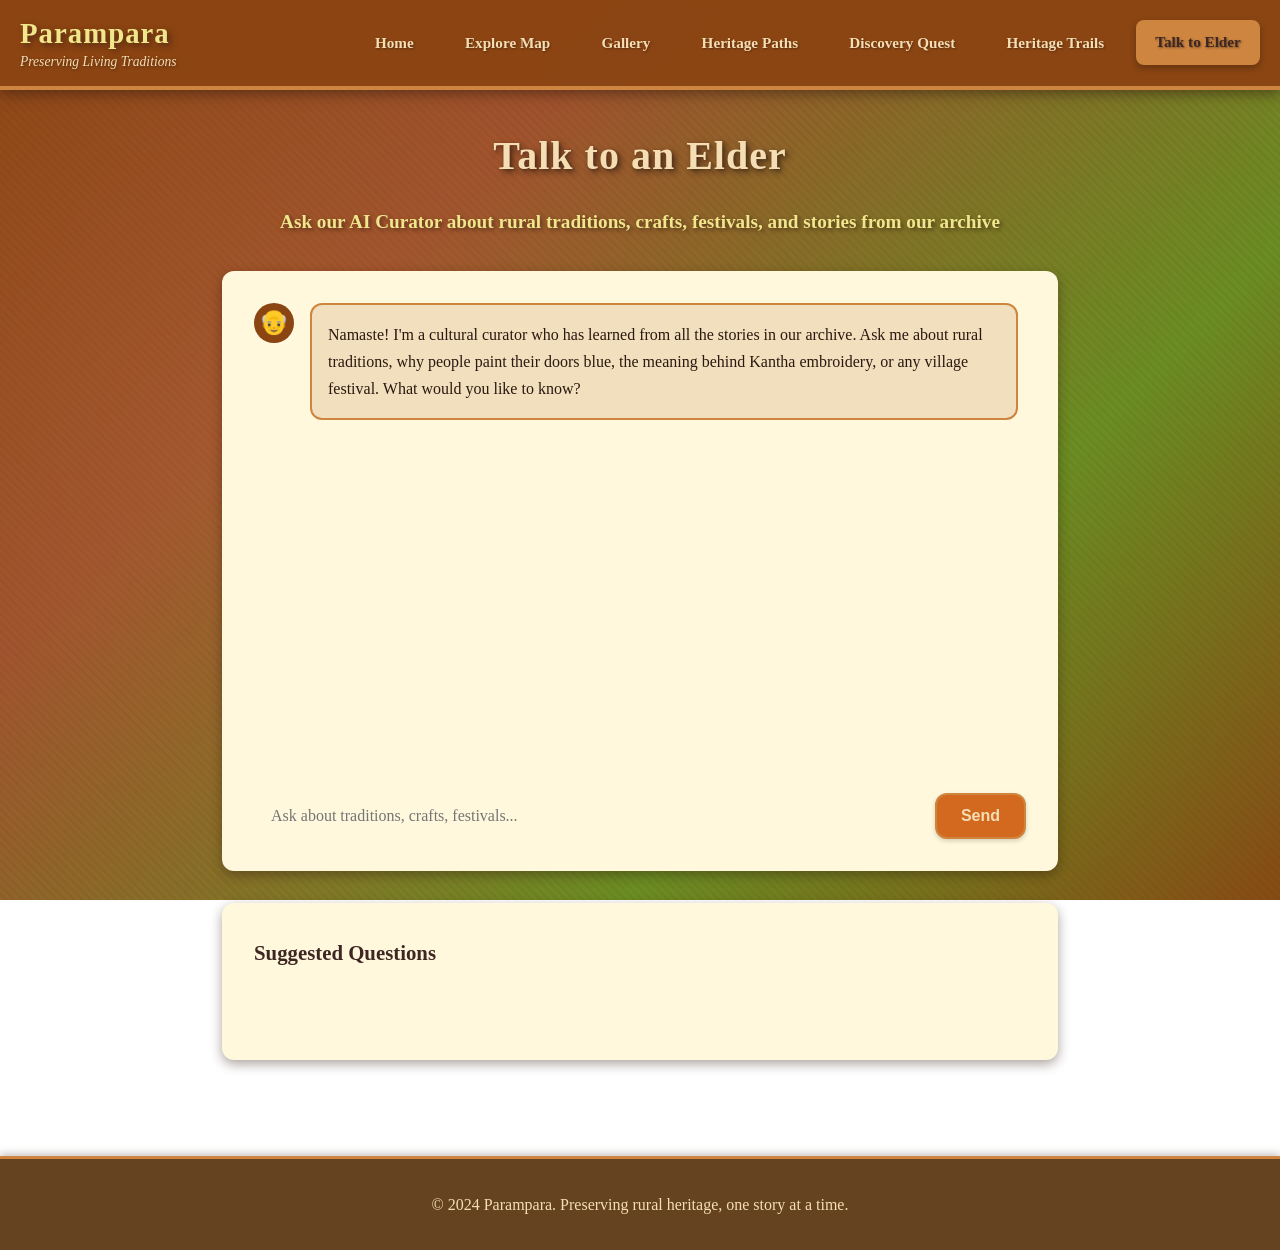
==== public/chat.html @ f3bef87f "Merge pull request #9 from jikrana1/feat/add-back-to-top-button feat: add responsive back-to-top but" ====
<!DOCTYPE html>
<html lang="en">
<head>
    <meta charset="UTF-8">
    <meta name="viewport" content="width=device-width, initial-scale=1.0">
    <title>Talk to an Elder - Parampara</title>
    <link rel="stylesheet" href="styles/main.css">
    <link rel="stylesheet" href="styles/chat.css">
</head>
<body>
    <nav class="navbar">
        <div class="nav-container">
            <div class="logo">
                <h1>Parampara</h1>
                <p class="tagline">Preserving Living Traditions</p>
            </div>
            <ul class="nav-menu">
                <li><a href="index.html">Home</a></li>
                <li><a href="map.html">Explore Map</a></li>
                <li><a href="gallery.html">Gallery</a></li>
                <li><a href="paths.html">Heritage Paths</a></li>
                <li><a href="quest.html">Discovery Quest</a></li>
                <li><a href="trails.html">Heritage Trails</a></li>
                <li><a href="chat.html" class="active">Talk to Elder</a></li>
            </ul>
        </div>
    </nav>

    <main class="chat-container">
        <div class="chat-header">
            <h2>Talk to an Elder</h2>
            <p>Ask our AI Curator about rural traditions, crafts, festivals, and stories from our archive</p>
        </div>

        <div class="chat-interface">
            <div id="chat-messages" class="chat-messages">
                <div class="message bot-message">
                    <div class="message-avatar">👴</div>
                    <div class="message-content">
                        <p>Namaste! I'm a cultural curator who has learned from all the stories in our archive. Ask me about rural traditions, why people paint their doors blue, the meaning behind Kantha embroidery, or any village festival. What would you like to know?</p>
                    </div>
                </div>
            </div>
            
            <div class="chat-input-container">
                <input type="text" id="chat-input" placeholder="Ask about traditions, crafts, festivals..." class="chat-input">
                <button id="send-btn" class="btn btn-primary">Send</button>
            </div>
        </div>

        <div class="suggested-questions">
            <h3>Suggested Questions</h3>
            <div class="question-chips">
                <button class="question-chip" data-question="Tell me a story about why people in villages paint their doors blue">Why are doors painted blue?</button>
                <button class="question-chip" data-question="What is Kantha embroidery?">What is Kantha?</button>
                <button class="question-chip" data-question="Tell me about rural festivals">Rural Festivals</button>
                <button class="question-chip" data-question="What are some traditional crafts?">Traditional Crafts</button>
            </div>
        </div>
    </main>

    <footer class="footer">
        <div class="container">
            <p>&copy; 2024 Parampara. Preserving rural heritage, one story at a time.</p>
        </div>
    </footer>
<!-- Back To Top Button -->
<button id="backToTopBtn" aria-label="Back to top">
    ↑
</button>
    <script src="scripts/chat.js"></script>
</body>
</html>
---- public/styles/main.css ----
/* Main Stylesheet for Parampara */

* {
    margin: 0;
    padding: 0;
    box-sizing: border-box;
}

:root {
    /* Rural Earth Tones - More Vibrant and Visible */
    --primary-color: #8B4513; /* Saddle Brown */
    --secondary-color: #A0522D; /* Sienna */
    --accent-color: #CD853F; /* Peru - warm golden brown */
    --earth-brown: #654321; /* Dark Brown */
    --warm-beige: #F5DEB3; /* Wheat - light cream */
    --terracotta: #D2691E; /* Chocolate - vibrant orange-brown */
    --field-green: #6B8E23; /* Olive Drab - earthy green */
    --wheat-yellow: #F0E68C; /* Khaki - soft yellow */
    --clay-orange: #CD853F; /* Peru */
    --rust-red: #B22222; /* Fire Brick */
    --mustard: #DAA520; /* Goldenrod */
    --dark-bg: #3E2723; /* Dark Brown */
    --card-bg: #FFF8DC; /* Cornsilk - very light cream */
    --card-bg-alt: #F5E6D3; /* Light beige */
    --text-dark: #2C1810; /* Very dark brown for high contrast */
    --text-light: #FFF8DC; /* Light cream */
    --text-muted: #5D4037; /* Medium brown */
    --text-strong: #3E2723; /* Strong dark brown */
    --success: #6B8E23; /* Olive green */
    --warning: #D2691E; /* Chocolate */
    --border-radius: 12px;
    --shadow: 0 4px 12px rgba(45, 24, 16, 0.4);
    --transition: all 0.3s ease;
}

body {
    font-family: 'Georgia', 'Times New Roman', serif;
    background: linear-gradient(135deg, #8B4513 0%, #A0522D 30%, #6B8E23 70%, #8B4513 100%);
    background-attachment: fixed;
    color: var(--text-dark);
    min-height: 100vh;
    line-height: 1.7;
    position: relative;
}

body::before {
    content: '';
    position: fixed;
    top: 0;
    left: 0;
    width: 100%;
    height: 100%;
    background-image: 
        radial-gradient(circle at 20% 50%, rgba(205, 133, 63, 0.15) 0%, transparent 50%),
        radial-gradient(circle at 80% 80%, rgba(107, 142, 35, 0.15) 0%, transparent 50%),
        repeating-linear-gradient(45deg, transparent, transparent 3px, rgba(45, 24, 16, 0.05) 3px, rgba(45, 24, 16, 0.05) 6px);
    pointer-events: none;
    z-index: 0;
}

body > * {
    position: relative;
    z-index: 1;
}

.container {
    max-width: 1200px;
    margin: 0 auto;
    padding: 0 20px;
}

/* Navigation */
.navbar {
    background: rgba(139, 69, 19, 0.98); /* Saddle Brown with high opacity */
    backdrop-filter: blur(10px);
    padding: 1rem 0;
    position: sticky;
    top: 0;
    z-index: 1000;
    box-shadow: 0 4px 12px rgba(45, 24, 16, 0.5);
    border-bottom: 4px solid var(--accent-color);
    width: 100%;
    overflow-x: auto;
    overflow-y: visible;
}

.navbar::-webkit-scrollbar {
    height: 4px;
}

.navbar::-webkit-scrollbar-track {
    background: rgba(139, 69, 19, 0.3);
}

.navbar::-webkit-scrollbar-thumb {
    background: var(--accent-color);
    border-radius: 2px;
}

.nav-container {
    max-width: 1400px;
    margin: 0 auto;
    padding: 0 20px;
    display: flex;
    justify-content: space-between;
    align-items: center;
    flex-wrap: nowrap;
    gap: 2rem;
}

.logo {
    display: flex;
    flex-direction: column;
    flex-shrink: 0;
    min-width: 200px;
    max-width: 250px;
}

.logo > * {
    margin: 0;
    padding: 0;
}

.logo h1 {
    font-size: 1.8rem;
    color: var(--wheat-yellow);
    margin-bottom: 0.2rem;
    text-shadow: 3px 3px 6px rgba(45, 24, 16, 0.6);
    font-weight: bold;
    letter-spacing: 1px;
    line-height: 1.2;
}

.tagline {
    font-size: 0.85rem;
    color: var(--warm-beige);
    font-style: italic;
    text-shadow: 1px 1px 3px rgba(45, 24, 16, 0.5);
    font-weight: 500;
    line-height: 1.2;
    margin: 0;
}

.nav-menu {
    display: flex;
    list-style: none;
    gap: 0.8rem;
    flex-wrap: nowrap;
    align-items: center;
    margin: 0;
    padding: 0;
    flex: 1;
    justify-content: flex-end;
}

.nav-menu li {
    margin: 0;
    padding: 0;
}

.nav-menu a {
    color: var(--warm-beige);
    text-decoration: none;
    padding: 0.6rem 1.2rem;
    border-radius: 8px;
    transition: var(--transition);
    font-weight: 600;
    text-shadow: 1px 1px 2px rgba(45, 24, 16, 0.5);
    font-size: 0.95rem;
    white-space: nowrap;
    display: block;
}

.nav-menu a:hover,
.nav-menu a.active {
    background: var(--accent-color);
    color: var(--text-strong);
    box-shadow: 0 3px 6px rgba(45, 24, 16, 0.4);
    font-weight: 700;
    transform: translateY(-1px);
}

/* Buttons */
.btn {
    padding: 0.75rem 1.5rem;
    border: none;
    border-radius: var(--border-radius);
    font-size: 1rem;
    cursor: pointer;
    transition: var(--transition);
    text-decoration: none;
    display: inline-block;
    font-weight: 600;
    box-shadow: 0 2px 4px rgba(61, 47, 31, 0.2);
}

.btn-primary {
    background: var(--terracotta);
    color: var(--warm-beige);
    border: 2px solid var(--clay-orange);
}

.btn-primary:hover {
    background: var(--clay-orange);
    transform: translateY(-2px);
    box-shadow: 0 4px 8px rgba(201, 125, 96, 0.4);
}

.btn-secondary {
    background: var(--field-green);
    color: var(--warm-beige);
    border: 2px solid var(--success);
}

.btn-secondary:hover {
    background: var(--success);
    transform: translateY(-2px);
    box-shadow: 0 4px 8px rgba(122, 139, 94, 0.4);
}

/* Hero Section */
.hero {
    padding: 4rem 2rem;
    max-width: 1200px;
    margin: 0 auto;
    display: grid;
    grid-template-columns: 1fr 1fr;
    gap: 3rem;
    align-items: center;
    min-height: 60vh;
}

.hero-content {
    animation: fadeInUp 0.8s ease;
}

.hero-title {
    font-size: 3rem;
    margin-bottom: 1rem;
    color: var(--warm-beige);
    text-shadow: 4px 4px 8px rgba(45, 24, 16, 0.7), 2px 2px 4px rgba(0, 0, 0, 0.3);
    font-weight: bold;
    letter-spacing: 1px;
}

.hero-subtitle {
    font-size: 1.3rem;
    color: var(--wheat-yellow);
    margin-bottom: 2rem;
    line-height: 1.8;
    text-shadow: 2px 2px 4px rgba(45, 24, 16, 0.6);
    font-weight: 500;
}

.hero-buttons {
    display: flex;
    gap: 1rem;
    flex-wrap: wrap;
}

.hero-image {
    display: flex;
    justify-content: center;
    align-items: center;
}

.floating-card {
    background: var(--card-bg);
    padding: 2rem;
    border-radius: var(--border-radius);
    box-shadow: var(--shadow);
    text-align: center;
    animation: float 3s ease-in-out infinite;
    border: 3px solid var(--accent-color);
    position: relative;
    overflow: hidden;
}

.floating-card::before {
    content: '';
    position: absolute;
    top: -50%;
    left: -50%;
    width: 200%;
    height: 200%;
    background: repeating-linear-gradient(
        45deg,
        transparent,
        transparent 10px,
        rgba(212, 165, 116, 0.1) 10px,
        rgba(212, 165, 116, 0.1) 20px
    );
    animation: slide 20s linear infinite;
    pointer-events: none;
}

@keyframes slide {
    0% { transform: translate(0, 0); }
    100% { transform: translate(20px, 20px); }
}

.card-icon {
    font-size: 4rem;
    margin-bottom: 1rem;
    filter: drop-shadow(2px 2px 4px rgba(61, 47, 31, 0.3));
}

.floating-card h3 {
    color: var(--earth-brown);
    margin-bottom: 0.5rem;
    font-weight: bold;
}

/* Features Section */
.features {
    padding: 4rem 2rem;
    background: rgba(245, 230, 211, 0.3);
    backdrop-filter: blur(5px);
}

.section-title {
    text-align: center;
    font-size: 2.5rem;
    margin-bottom: 3rem;
    color: var(--warm-beige);
    text-shadow: 3px 3px 6px rgba(45, 24, 16, 0.7), 1px 1px 3px rgba(0, 0, 0, 0.3);
    font-weight: bold;
    letter-spacing: 1px;
}

.features-grid {
    display: grid;
    grid-template-columns: repeat(auto-fit, minmax(300px, 1fr));
    gap: 2rem;
    max-width: 1200px;
    margin: 0 auto;
}

.feature-card {
    background: var(--card-bg);
    padding: 2rem;
    border-radius: var(--border-radius);
    box-shadow: var(--shadow);
    transition: var(--transition);
    text-align: center;
    border: 3px solid var(--accent-color);
    position: relative;
    overflow: hidden;
}

.feature-card::after {
    content: '';
    position: absolute;
    top: 0;
    left: -100%;
    width: 100%;
    height: 100%;
    background: linear-gradient(90deg, transparent, rgba(212, 165, 116, 0.2), transparent);
    transition: left 0.5s;
}

.feature-card:hover::after {
    left: 100%;
}

.feature-card:hover {
    transform: translateY(-5px);
    box-shadow: 0 8px 16px rgba(61, 47, 31, 0.4);
    border-color: var(--terracotta);
}

.feature-icon {
    font-size: 3rem;
    margin-bottom: 1rem;
    filter: drop-shadow(2px 2px 4px rgba(61, 47, 31, 0.2));
}

.feature-card h3 {
    color: var(--text-strong);
    margin-bottom: 1rem;
    font-weight: bold;
    font-size: 1.3rem;
}

.feature-card p {
    color: var(--text-dark);
    line-height: 1.7;
    font-size: 1rem;
    font-weight: 500;
}

/* Live Updates */
.live-updates {
    padding: 4rem 2rem;
}

.posts-grid {
    display: grid;
    grid-template-columns: repeat(auto-fit, minmax(300px, 1fr));
    gap: 2rem;
    max-width: 1200px;
    margin: 0 auto;
}

.post-card {
    background: var(--card-bg);
    padding: 1.5rem;
    border-radius: var(--border-radius);
    box-shadow: var(--shadow);
    border: 3px solid var(--accent-color);
    transition: var(--transition);
}

.post-card:hover {
    transform: translateY(-3px);
    box-shadow: 0 6px 12px rgba(45, 24, 16, 0.4);
    border-color: var(--terracotta);
}

.post-card h4 {
    color: var(--text-strong);
    margin-bottom: 0.5rem;
    font-weight: bold;
    font-size: 1.2rem;
}

.post-card .post-meta {
    color: var(--text-muted);
    font-size: 0.95rem;
    margin-bottom: 1rem;
    font-style: italic;
    font-weight: 500;
}

.post-card p {
    color: var(--text-dark);
    font-weight: 500;
    line-height: 1.7;
}

/* Footer */
.footer {
    background: var(--earth-brown);
    padding: 2rem;
    text-align: center;
    color: var(--warm-beige);
    margin-top: 4rem;
    border-top: 3px solid var(--accent-color);
    box-shadow: 0 -2px 8px rgba(61, 47, 31, 0.3);
}

/* Modal */
.modal {
    display: none;
    position: fixed;
    z-index: 2000;
    left: 0;
    top: 0;
    width: 100%;
    height: 100%;
    background: rgba(0, 0, 0, 0.8);
    backdrop-filter: blur(5px);
}

.modal.active {
    display: flex;
    justify-content: center;
    align-items: center;
}

.modal-content {
    background: var(--card-bg);
    padding: 2rem;
    border-radius: var(--border-radius);
    max-width: 600px;
    width: 90%;
    max-height: 90vh;
    overflow-y: auto;
    box-shadow: 0 10px 30px rgba(61, 47, 31, 0.5);
    border: 3px solid var(--accent-color);
}

.modal-header {
    display: flex;
    justify-content: space-between;
    align-items: center;
    margin-bottom: 1.5rem;
    padding-bottom: 1rem;
    border-bottom: 2px solid var(--accent-color);
}

.modal-header h3 {
    color: var(--text-strong);
    font-weight: bold;
    font-size: 1.5rem;
}

.close-btn {
    background: none;
    border: none;
    color: var(--earth-brown);
    font-size: 2rem;
    cursor: pointer;
    padding: 0;
    width: 30px;
    height: 30px;
    display: flex;
    align-items: center;
    justify-content: center;
    border-radius: 50%;
    transition: var(--transition);
    font-weight: bold;
}

.close-btn:hover {
    background: var(--terracotta);
    color: var(--warm-beige);
    transform: rotate(90deg);
}

/* Forms */
.modal-form {
    display: flex;
    flex-direction: column;
    gap: 1.5rem;
}

.form-group {
    display: flex;
    flex-direction: column;
    gap: 0.5rem;
}

.form-group label {
    color: var(--text-strong);
    font-weight: 700;
    font-size: 1rem;
    margin-bottom: 0.5rem;
}

.form-group input,
.form-group select,
.form-group textarea {
    padding: 0.75rem;
    border: 3px solid var(--accent-color);
    border-radius: 8px;
    background: var(--card-bg);
    color: var(--text-dark);
    font-family: inherit;
    font-size: 1rem;
    transition: var(--transition);
    font-weight: 500;
}

.form-group input:focus,
.form-group select:focus,
.form-group textarea:focus {
    outline: none;
    border-color: var(--terracotta);
    background: #fff;
    box-shadow: 0 0 0 4px rgba(210, 105, 30, 0.3);
}

/* Animations */
@keyframes fadeInUp {
    from {
        opacity: 0;
        transform: translateY(30px);
    }
    to {
        opacity: 1;
        transform: translateY(0);
    }
}

@keyframes float {
    0%, 100% {
        transform: translateY(0);
    }
    50% {
        transform: translateY(-20px);
    }
}

/* Responsive */
@media (max-width: 1024px) {
    .nav-container {
        flex-wrap: wrap;
    }
    
    .nav-menu {
        width: 100%;
        justify-content: center;
        margin-top: 1rem;
        flex-wrap: wrap;
    }
    
    .nav-menu a {
        font-size: 0.9rem;
        padding: 0.5rem 1rem;
    }
}

@media (max-width: 768px) {
    .hero {
        grid-template-columns: 1fr;
        text-align: center;
    }
    
    .hero-title {
        font-size: 2rem;
    }
    
    .nav-container {
        flex-direction: column;
        align-items: flex-start;
    }
    
    .logo {
        width: 100%;
        margin-bottom: 1rem;
    }
    
    .nav-menu {
        width: 100%;
        flex-direction: row;
        flex-wrap: wrap;
        gap: 0.5rem;
        justify-content: flex-start;
        margin-top: 0;
    }
    
    .nav-menu a {
        font-size: 0.85rem;
        padding: 0.5rem 0.8rem;
    }
    
    .features-grid {
        grid-template-columns: 1fr;
    }
}


/* Back To Top Button */
#backToTopBtn {
    position: fixed;
    bottom: 30px;
    right: 30px;
    width: 45px;
    height: 45px;

    border: none;
    border-radius: 10px;

    background: linear-gradient(135deg,
            var(--terracotta),
            var(--accent-color));

    color: var(--warm-beige);
    font-size: 1.5rem;
    font-weight: bold;

    cursor: pointer;

    display: flex;
    justify-content: center;
    align-items: center;

    box-shadow:
        0 6px 18px rgba(0, 0, 0, 0.25),
        0 0 12px rgba(205, 133, 63, 0.4);

    /* opacity: 0; */
    visibility: hidden;

    transform: translateY(20px);

    transition:
        opacity 0.3s ease,
        transform 0.3s ease,
        visibility 0.3s ease;

    z-index: 9999;
    background-color: black !important;
}

/* Show Button */
#backToTopBtn.show {
    opacity: 1;
    visibility: visible;
    transform: translateY(0);
}

/* Hover Effect */
#backToTopBtn:hover {
    transform: translateY(-5px) scale(1.08);

    box-shadow:
        0 10px 25px rgba(0, 0, 0, 0.35),
        0 0 18px rgba(205, 133, 63, 0.6);
}

/* Click Effect */
#backToTopBtn:active {
    transform: scale(0.95);
}

/* Mobile Responsive */
@media (max-width: 768px) {
    #backToTopBtn {
        width: 48px;
        height: 48px;

        bottom: 20px;
        right: 20px;

        font-size: 1.2rem;
    }
}

#backToTopBtn1 {
    background-color: #2C1810;
    position: fixed;
    bottom: 30px;
    right: 30px;
    width: 55px;
    height: 55px;
    border: none;
    color: #8B4513;
    cursor: pointer;

    display: flex;
    justify-content: center;
    align-items: center;

    box-shadow:
        0 6px 18px rgba(0, 0, 0, 0.25),
        0 0 12px rgba(205, 133, 63, 0.4);
}
---- public/styles/chat.css ----
/* Chat Page Styles */

.chat-container {
    padding: 2rem;
    max-width: 900px;
    margin: 0 auto;
    min-height: calc(100vh - 200px);
}

.chat-header {
    text-align: center;
    margin-bottom: 2rem;
}

.chat-header h2 {
    color: var(--warm-beige);
    font-size: 2.5rem;
    margin-bottom: 1rem;
    text-shadow: 3px 3px 6px rgba(45, 24, 16, 0.7), 1px 1px 3px rgba(0, 0, 0, 0.3);
    font-weight: bold;
    letter-spacing: 1px;
}

.chat-header p {
    color: var(--wheat-yellow);
    font-size: 1.2rem;
    text-shadow: 2px 2px 4px rgba(45, 24, 16, 0.6);
    font-weight: 600;
}

.chat-interface {
    background: var(--card-bg);
    border-radius: var(--border-radius);
    box-shadow: var(--shadow);
    padding: 2rem;
    margin-bottom: 2rem;
    display: flex;
    flex-direction: column;
    height: 600px;
}

.chat-messages {
    flex: 1;
    overflow-y: auto;
    margin-bottom: 1.5rem;
    padding-right: 0.5rem;
}

.chat-messages::-webkit-scrollbar {
    width: 6px;
}

.chat-messages::-webkit-scrollbar-track {
    background: rgba(255, 255, 255, 0.05);
    border-radius: 3px;
}

.chat-messages::-webkit-scrollbar-thumb {
    background: var(--accent-color);
    border-radius: 3px;
}

.message {
    display: flex;
    gap: 1rem;
    margin-bottom: 1.5rem;
    animation: fadeInUp 0.3s ease;
}

.message-avatar {
    width: 40px;
    height: 40px;
    border-radius: 50%;
    display: flex;
    align-items: center;
    justify-content: center;
    font-size: 1.5rem;
    flex-shrink: 0;
}

.bot-message .message-avatar {
    background: var(--primary-color);
}

.user-message .message-avatar {
    background: var(--accent-color);
}

.message-content {
    flex: 1;
    background: rgba(212, 165, 116, 0.3);
    padding: 1rem;
    border-radius: var(--border-radius);
    line-height: 1.7;
    color: var(--text-dark);
    font-weight: 500;
    border: 2px solid var(--accent-color);
}

.user-message {
    flex-direction: row-reverse;
}

.user-message .message-content {
    background: rgba(210, 105, 30, 0.3);
    border-color: var(--terracotta);
    color: var(--text-strong);
    font-weight: 600;
}

.chat-input-container {
    display: flex;
    gap: 1rem;
}

.chat-input {
    flex: 1;
    padding: 0.75rem 1rem;
    border: 1px solid rgba(255, 255, 255, 0.1);
    border-radius: var(--border-radius);
    background: rgba(255, 255, 255, 0.05);
    color: var(--text-light);
    font-size: 1rem;
    font-family: inherit;
}

.chat-input:focus {
    outline: none;
    border-color: var(--accent-color);
    background: rgba(255, 255, 255, 0.08);
}

.suggested-questions {
    background: var(--card-bg);
    padding: 2rem;
    border-radius: var(--border-radius);
    box-shadow: var(--shadow);
}

.suggested-questions h3 {
    color: var(--text-strong);
    margin-bottom: 1rem;
    font-weight: bold;
    font-size: 1.3rem;
}

.question-chips {
    display: flex;
    flex-wrap: wrap;
    gap: 1rem;
}

.question-chip {
    padding: 0.75rem 1.5rem;
    background: rgba(255, 255, 255, 0.05);
    border: 1px solid rgba(255, 255, 255, 0.1);
    border-radius: 25px;
    color: var(--text-light);
    cursor: pointer;
    transition: var(--transition);
    font-size: 0.9rem;
}

.question-chip:hover {
    background: rgba(244, 162, 97, 0.2);
    border-color: var(--accent-color);
    transform: translateY(-2px);
}

/* Back To Top Button */
#backToTopBtn {
    position: fixed;
    bottom: 30px;
    right: 30px;
    width: 45px;
    height: 45px;

    border: none;
    border-radius: 10px;

    background: linear-gradient(135deg,
            var(--terracotta),
            var(--accent-color));

    color: var(--warm-beige);
    font-size: 1.5rem;
    font-weight: bold;

    cursor: pointer;

    display: flex;
    justify-content: center;
    align-items: center;

    box-shadow:
        0 6px 18px rgba(0, 0, 0, 0.25),
        0 0 12px rgba(205, 133, 63, 0.4);

    /* opacity: 0; */
    visibility: hidden;

    transform: translateY(20px);

    transition:
        opacity 0.3s ease,
        transform 0.3s ease,
        visibility 0.3s ease;

    z-index: 9999;
    background-color: black !important;
}

/* Show Button */
#backToTopBtn.show {
    opacity: 1;
    visibility: visible;
    transform: translateY(0);
}

/* Hover Effect */
#backToTopBtn:hover {
    transform: translateY(-5px) scale(1.08);

    box-shadow:
        0 10px 25px rgba(0, 0, 0, 0.35),
        0 0 18px rgba(205, 133, 63, 0.6);
}

/* Click Effect */
#backToTopBtn:active {
    transform: scale(0.95);
}

/* Mobile Responsive */
@media (max-width: 768px) {
    #backToTopBtn {
        width: 48px;
        height: 48px;

        bottom: 20px;
        right: 20px;

        font-size: 1.2rem;
    }
}

#backToTopBtn1 {
    background-color: #2C1810;
    position: fixed;
    bottom: 30px;
    right: 30px;
    width: 55px;
    height: 55px;
    border: none;
    color: #8B4513;
    cursor: pointer;

    display: flex;
    justify-content: center;
    align-items: center;

    box-shadow:
        0 6px 18px rgba(0, 0, 0, 0.25),
        0 0 12px rgba(205, 133, 63, 0.4);
}
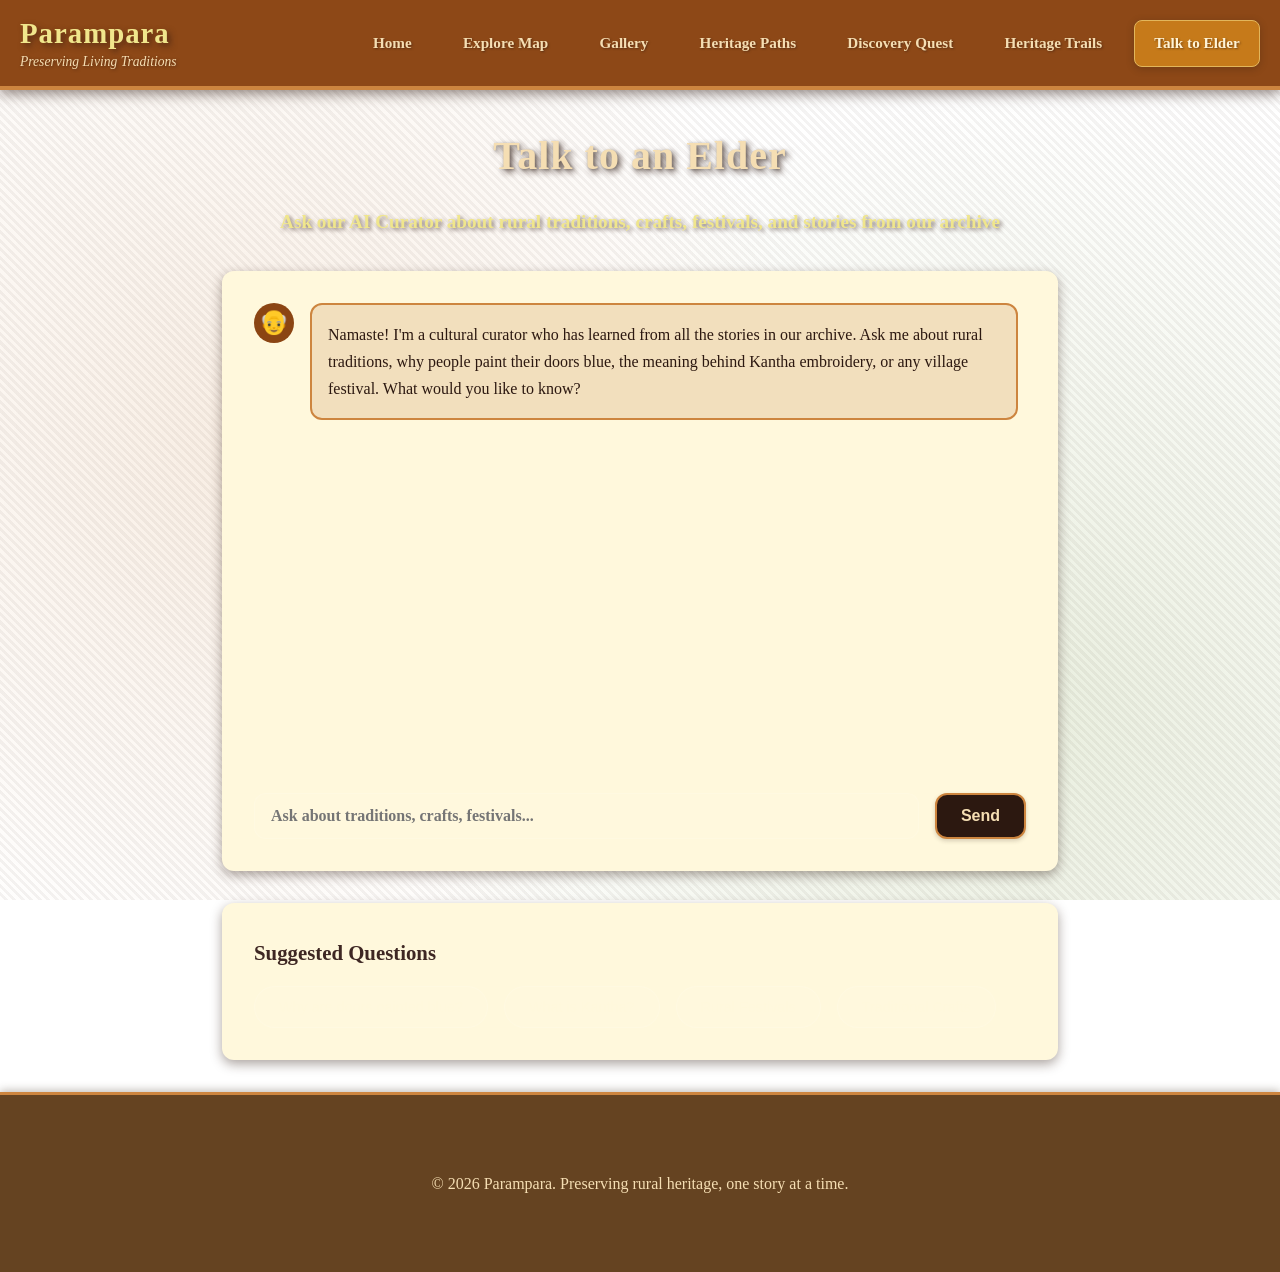
==== commit 516059ff: "fix : added navbar active state for better ux" ====
--- a/public/chat.html
+++ b/public/chat.html
@@ -9,21 +9,53 @@
 </head>
 <body>
     <nav class="navbar">
-        <div class="nav-container">
-            <div class="logo">
-                <h1>Parampara</h1>
-                <p class="tagline">Preserving Living Traditions</p>
-            </div>
-            <ul class="nav-menu">
-                <li><a href="index.html">Home</a></li>
-                <li><a href="map.html">Explore Map</a></li>
-                <li><a href="gallery.html">Gallery</a></li>
-                <li><a href="paths.html">Heritage Paths</a></li>
-                <li><a href="quest.html">Discovery Quest</a></li>
-                <li><a href="trails.html">Heritage Trails</a></li>
-                <li><a href="chat.html" class="active">Talk to Elder</a></li>
-            </ul>
+         <div class="nav-container">
+        <div class="logo">
+          <h1>Parampara</h1>
+          <p class="tagline">Preserving Living Traditions</p>
         </div>
+        <button
+          class="hamburger"
+          id="hamburgerBtn"
+          aria-label="Toggle navigation"
+        >
+          <span class="bar"></span>
+          <span class="bar"></span>
+          <span class="bar"></span>
+        </button>
+        <ul class="nav-menu" id="navMenu">
+          <li>
+            <a href="index.html" 
+              ><i class="ti ti-home"></i> Home</a
+            >
+          </li>
+          <li>
+            <a href="map.html"><i class="ti ti-map-2"></i> Explore Map</a>
+          </li>
+          <li>
+            <a href="gallery.html"><i class="ti ti-photo"></i> Gallery</a>
+          </li>
+          <li>
+            <a href="paths.html"><i class="ti ti-route"></i> Heritage Paths</a>
+          </li>
+          <li>
+            <a href="quest.html"
+              ><i class="ti ti-compass"></i> Discovery Quest</a
+            >
+          </li>
+          <li>
+            <a href="trails.html"
+              ><i class="ti ti-trail-sign"></i> Heritage Trails</a
+            >
+          </li>
+          <li>
+            <a href="chat.html" class="active"
+              ><i class="ti ti-message-circle" ></i> Talk to Elder</a
+            >
+          </li>
+        </ul>
+      </div>
+   
     </nav>
 
     <main class="chat-container">
@@ -43,7 +75,7 @@
             </div>
             
             <div class="chat-input-container">
-                <input type="text" id="chat-input" placeholder="Ask about traditions, crafts, festivals..." class="chat-input">
+                <input type="text" id="chat-input" style="font-weight: 900;color: rgb(51, 34, 3);" placeholder="Ask about traditions, crafts, festivals..." class="chat-input">
                 <button id="send-btn" class="btn btn-primary">Send</button>
             </div>
         </div>
@@ -60,15 +92,21 @@
     </main>
 
     <footer class="footer">
-        <div class="container">
-            <p>&copy; 2024 Parampara. Preserving rural heritage, one story at a time.</p>
-        </div>
-    </footer>
+    <div class="container">
+        <p id="copyright"></p>
+    </div>
+</footer>
+
+<script>
+document.getElementById("copyright").innerHTML =
+    `© ${new Date().getFullYear()} Parampara. Preserving rural heritage, one story at a time.`;
+</script>
 <!-- Back To Top Button -->
 <button id="backToTopBtn" aria-label="Back to top">
     ↑
 </button>
     <script src="scripts/chat.js"></script>
+    <script src="scripts/main.js" ></script>
 </body>
 </html>
 
--- a/public/styles/main.css
+++ b/public/styles/main.css
@@ -1,72 +1,93 @@
 /* Main Stylesheet for Parampara */
 
 * {
-    margin: 0;
-    padding: 0;
-    box-sizing: border-box;
+  margin: 0;
+  padding: 0;
+  box-sizing: border-box;
 }
 
 :root {
-    /* Rural Earth Tones - More Vibrant and Visible */
-    --primary-color: #8B4513; /* Saddle Brown */
-    --secondary-color: #A0522D; /* Sienna */
-    --accent-color: #CD853F; /* Peru - warm golden brown */
-    --earth-brown: #654321; /* Dark Brown */
-    --warm-beige: #F5DEB3; /* Wheat - light cream */
-    --terracotta: #D2691E; /* Chocolate - vibrant orange-brown */
-    --field-green: #6B8E23; /* Olive Drab - earthy green */
-    --wheat-yellow: #F0E68C; /* Khaki - soft yellow */
-    --clay-orange: #CD853F; /* Peru */
-    --rust-red: #B22222; /* Fire Brick */
-    --mustard: #DAA520; /* Goldenrod */
-    --dark-bg: #3E2723; /* Dark Brown */
-    --card-bg: #FFF8DC; /* Cornsilk - very light cream */
-    --card-bg-alt: #F5E6D3; /* Light beige */
-    --text-dark: #2C1810; /* Very dark brown for high contrast */
-    --text-light: #FFF8DC; /* Light cream */
-    --text-muted: #5D4037; /* Medium brown */
-    --text-strong: #3E2723; /* Strong dark brown */
-    --success: #6B8E23; /* Olive green */
-    --warning: #D2691E; /* Chocolate */
-    --border-radius: 12px;
-    --shadow: 0 4px 12px rgba(45, 24, 16, 0.4);
-    --transition: all 0.3s ease;
+  /* Rural Earth Tones - More Vibrant and Visible */
+  --primary-color: #8b4513; /* Saddle Brown */
+  --secondary-color: #a0522d; /* Sienna */
+  --accent-color: #cd853f; /* Peru - warm golden brown */
+  --earth-brown: #654321; /* Dark Brown */
+  --warm-beige: #f5deb3; /* Wheat - light cream */
+  --terracotta: #d2691e; /* Chocolate - vibrant orange-brown */
+  --field-green: #6b8e23; /* Olive Drab - earthy green */
+  --wheat-yellow: #f0e68c; /* Khaki - soft yellow */
+  --clay-orange: #cd853f; /* Peru */
+  --rust-red: #b22222; /* Fire Brick */
+  --mustard: #daa520; /* Goldenrod */
+  --dark-bg: #3e2723; /* Dark Brown */
+  --card-bg: #fff8dc; /* Cornsilk - very light cream */
+  --card-bg-alt: #f5e6d3; /* Light beige */
+  --text-dark: #2c1810; /* Very dark brown for high contrast */
+  --text-light: #fff8dc; /* Light cream */
+  --text-muted: #5d4037; /* Medium brown */
+  --text-strong: #3e2723; /* Strong dark brown */
+  --success: #6b8e23; /* Olive green */
+  --warning: #d2691e; /* Chocolate */
+  --border-radius: 12px;
+  --shadow: 0 4px 12px rgba(45, 24, 16, 0.4);
+  --transition: all 0.3s ease;
 }
 
 body {
-    font-family: 'Georgia', 'Times New Roman', serif;
-    background: linear-gradient(135deg, #8B4513 0%, #A0522D 30%, #6B8E23 70%, #8B4513 100%);
-    background-attachment: fixed;
-    color: var(--text-dark);
-    min-height: 100vh;
-    line-height: 1.7;
-    position: relative;
+  font-family: "Georgia", "Times New Roman", serif;
+  background: linear-gradient(
+    135deg,
+    #8b4513 0%,
+    #a0522d 30%,
+    #6b8e23 70%,
+    #8b4513 100%
+  );
+  background-image: url("../images/lotus.jpg");
+  background-attachment: fixed;
+  color: var(--text-dark);
+  min-height: 100vh;
+  line-height: 1.7;
+  position: relative;
 }
 
 body::before {
-    content: '';
-    position: fixed;
-    top: 0;
-    left: 0;
-    width: 100%;
-    height: 100%;
-    background-image: 
-        radial-gradient(circle at 20% 50%, rgba(205, 133, 63, 0.15) 0%, transparent 50%),
-        radial-gradient(circle at 80% 80%, rgba(107, 142, 35, 0.15) 0%, transparent 50%),
-        repeating-linear-gradient(45deg, transparent, transparent 3px, rgba(45, 24, 16, 0.05) 3px, rgba(45, 24, 16, 0.05) 6px);
-    pointer-events: none;
-    z-index: 0;
+  content: "";
+  position: fixed;
+  top: 0;
+  left: 0;
+  width: 100%;
+  height: 100%;
+  background-image:
+    radial-gradient(
+      circle at 20% 50%,
+      rgba(205, 133, 63, 0.15) 0%,
+      transparent 50%
+    ),
+    radial-gradient(
+      circle at 80% 80%,
+      rgba(107, 142, 35, 0.15) 0%,
+      transparent 50%
+    ),
+    repeating-linear-gradient(
+      45deg,
+      transparent,
+      transparent 3px,
+      rgba(45, 24, 16, 0.05) 3px,
+      rgba(45, 24, 16, 0.05) 6px
+    );
+  pointer-events: none;
+  z-index: 0;
 }
 
 body > * {
-    position: relative;
-    z-index: 1;
+  position: relative;
+  z-index: 1;
 }
 
 .container {
-    max-width: 1200px;
-    margin: 0 auto;
-    padding: 0 20px;
+  max-width: 1200px;
+  margin: 0 auto;
+  padding: 0 20px;
 }
 
 /* Navigation */
@@ -80,660 +101,692 @@
     box-shadow: 0 4px 12px rgba(45, 24, 16, 0.5);
     border-bottom: 4px solid var(--accent-color);
     width: 100%;
-    overflow-x: auto;
+    /* overflow-x: auto; */
     overflow-y: visible;
 }
 
 .navbar::-webkit-scrollbar {
-    height: 4px;
+  height: 4px;
 }
 
 .navbar::-webkit-scrollbar-track {
-    background: rgba(139, 69, 19, 0.3);
+  background: rgba(139, 69, 19, 0.3);
 }
 
 .navbar::-webkit-scrollbar-thumb {
-    background: var(--accent-color);
-    border-radius: 2px;
+  background: var(--accent-color);
+  border-radius: 2px;
 }
 
 .nav-container {
-    max-width: 1400px;
-    margin: 0 auto;
-    padding: 0 20px;
-    display: flex;
-    justify-content: space-between;
-    align-items: center;
-    flex-wrap: nowrap;
-    gap: 2rem;
+  max-width: 1400px;
+  margin: 0 auto;
+  padding: 0 20px;
+  display: flex;
+  justify-content: space-between;
+  align-items: center;
+  align-content: center;
+  flex-wrap: nowrap;
 }
 
 .logo {
-    display: flex;
-    flex-direction: column;
-    flex-shrink: 0;
-    min-width: 200px;
-    max-width: 250px;
+  display: flex;
+  flex-direction: column;
+  flex-shrink: 0;
+  min-width: 200px;
+  max-width: 250px;
 }
 
 .logo > * {
-    margin: 0;
-    padding: 0;
+  margin: 0;
+  padding: 0;
 }
 
 .logo h1 {
-    font-size: 1.8rem;
-    color: var(--wheat-yellow);
-    margin-bottom: 0.2rem;
-    text-shadow: 3px 3px 6px rgba(45, 24, 16, 0.6);
-    font-weight: bold;
-    letter-spacing: 1px;
-    line-height: 1.2;
+  font-size: 1.8rem;
+  color: var(--wheat-yellow);
+  margin-bottom: 0.2rem;
+  text-shadow: 3px 3px 6px rgba(45, 24, 16, 0.6);
+  font-weight: bold;
+  letter-spacing: 1px;
+  line-height: 1.2;
 }
 
 .tagline {
-    font-size: 0.85rem;
-    color: var(--warm-beige);
-    font-style: italic;
-    text-shadow: 1px 1px 3px rgba(45, 24, 16, 0.5);
-    font-weight: 500;
-    line-height: 1.2;
-    margin: 0;
+  font-size: 0.85rem;
+  color: var(--warm-beige);
+  font-style: italic;
+  text-shadow: 1px 1px 3px rgba(45, 24, 16, 0.5);
+  font-weight: 500;
+  line-height: 1.2;
+  margin: 0;
 }
 
 .nav-menu {
-    display: flex;
-    list-style: none;
-    gap: 0.8rem;
-    flex-wrap: nowrap;
-    align-items: center;
-    margin: 0;
-    padding: 0;
-    flex: 1;
-    justify-content: flex-end;
+  display: flex;
+  list-style: none;
+  gap: 0.8rem;
+  flex-wrap: nowrap;
+  align-items: center;
+  margin: 0;
+  padding: 0;
+  flex: 1;
+  justify-content: flex-end;
 }
 
 .nav-menu li {
-    margin: 0;
-    padding: 0;
+  margin: 0;
+  padding: 0;
 }
 
 .nav-menu a {
-    color: var(--warm-beige);
-    text-decoration: none;
-    padding: 0.6rem 1.2rem;
-    border-radius: 8px;
-    transition: var(--transition);
-    font-weight: 600;
-    text-shadow: 1px 1px 2px rgba(45, 24, 16, 0.5);
-    font-size: 0.95rem;
-    white-space: nowrap;
-    display: block;
-}
-
-.nav-menu a:hover,
-.nav-menu a.active {
-    background: var(--accent-color);
-    color: var(--text-strong);
-    box-shadow: 0 3px 6px rgba(45, 24, 16, 0.4);
-    font-weight: 700;
-    transform: translateY(-1px);
+  color: var(--warm-beige);
+  text-decoration: none;
+  padding: 0.6rem 1.2rem;
+  border-radius: 8px;
+  transition: var(--transition);
+  font-weight: 600;
+  text-shadow: 1px 1px 2px rgba(45, 24, 16, 0.5);
+  font-size: 0.95rem;
+  white-space: nowrap;
+  display: block;
+}
+
+.nav-menu a:hover {
+  background: var(--accent-color);
+  color: var(--text-strong);
+  box-shadow: 0 3px 6px rgba(45, 24, 16, 0.4);
+  font-weight: 700;
+  transform: translateY(-1px);
+}
+
+.nav-menu a.active{
+background: #C67A1A;
+    color: #FFF4D6;
+    border: 1px solid #E2B65B;
+    box-shadow: 0 2px 8px rgba(0,0,0,0.2);
 }
 
 /* Buttons */
 .btn {
-    padding: 0.75rem 1.5rem;
-    border: none;
-    border-radius: var(--border-radius);
-    font-size: 1rem;
-    cursor: pointer;
-    transition: var(--transition);
-    text-decoration: none;
-    display: inline-block;
-    font-weight: 600;
-    box-shadow: 0 2px 4px rgba(61, 47, 31, 0.2);
+  padding: 0.75rem 1.5rem;
+  border: none;
+  border-radius: var(--border-radius);
+  font-size: 1rem;
+  cursor: pointer;
+  transition: var(--transition);
+  text-decoration: none;
+  display: inline-block;
+  font-weight: 600;
+  box-shadow: 0 2px 4px rgba(61, 47, 31, 0.2);
 }
 
 .btn-primary {
-    background: var(--terracotta);
-    color: var(--warm-beige);
-    border: 2px solid var(--clay-orange);
+  background: #2c1810;
+  color: var(--warm-beige);
+  border: 2px solid var(--clay-orange);
 }
 
 .btn-primary:hover {
-    background: var(--clay-orange);
-    transform: translateY(-2px);
-    box-shadow: 0 4px 8px rgba(201, 125, 96, 0.4);
+  background: var(--clay-orange);
+  transform: translateY(-2px);
+  box-shadow: 0 4px 8px rgba(201, 125, 96, 0.4);
 }
 
 .btn-secondary {
-    background: var(--field-green);
-    color: var(--warm-beige);
-    border: 2px solid var(--success);
+  background: #344b06;
+  color: var(--warm-beige);
+  border: 2px solid var(--success);
 }
 
 .btn-secondary:hover {
-    background: var(--success);
-    transform: translateY(-2px);
-    box-shadow: 0 4px 8px rgba(122, 139, 94, 0.4);
+  background: var(--success);
+  transform: translateY(-2px);
+  box-shadow: 0 4px 8px rgba(122, 139, 94, 0.4);
 }
 
 /* Hero Section */
-.hero {
-    padding: 4rem 2rem;
-    max-width: 1200px;
-    margin: 0 auto;
-    display: grid;
-    grid-template-columns: 1fr 1fr;
-    gap: 3rem;
-    align-items: center;
-    min-height: 60vh;
-}
-
 .hero-content {
-    animation: fadeInUp 0.8s ease;
-}
-
+  display: flex;
+  min-height: 80vh;
+  flex-direction: row;
+  flex-wrap: wrap;
+  justify-content: space-between;
+  animation: fadeInUp 0.8s ease;
+  gap: 0;
+}
+.hero-texts {
+  min-height: 80vh;
+  width: 50%;
+  display: flex;
+  flex-direction: column;
+  align-content: center;
+  align-items: center;
+  justify-content: center;
+  padding: 2rem 2rem 2rem 3rem;
+  background-image: url("../images/hero-text-image.png");
+  background-position: center;
+  background-size: cover;
+}
+.hero-img {
+  min-height: 80vh;
+  width: 50%;
+  background-image: url("../images/heroimg.png");
+  background-position: center;
+  background-size: cover;
+}
 .hero-title {
-    font-size: 3rem;
-    margin-bottom: 1rem;
-    color: var(--warm-beige);
-    text-shadow: 4px 4px 8px rgba(45, 24, 16, 0.7), 2px 2px 4px rgba(0, 0, 0, 0.3);
-    font-weight: bold;
-    letter-spacing: 1px;
+  font-size: 3rem;
+  margin-bottom: 1rem;
+  color: var(--warm-beige);
+  text-shadow:
+    4px 4px 8px rgba(45, 24, 16, 0.7),
+    2px 2px 4px rgba(0, 0, 0, 0.3);
+  font-weight: bold;
+  letter-spacing: 1px;
 }
 
 .hero-subtitle {
-    font-size: 1.3rem;
-    color: var(--wheat-yellow);
-    margin-bottom: 2rem;
-    line-height: 1.8;
-    text-shadow: 2px 2px 4px rgba(45, 24, 16, 0.6);
-    font-weight: 500;
+  font-size: 1.3rem;
+  color: var(--wheat-yellow);
+  margin-bottom: 2rem;
+  line-height: 1.8;
+  text-shadow: 2px 2px 4px rgba(45, 24, 16, 0.6);
+  font-weight: 500;
 }
 
 .hero-buttons {
-    display: flex;
-    gap: 1rem;
-    flex-wrap: wrap;
-}
-
-.hero-image {
-    display: flex;
-    justify-content: center;
-    align-items: center;
+  display: flex;
+  gap: 1rem;
+  flex-wrap: wrap;
 }
 
 .floating-card {
-    background: var(--card-bg);
-    padding: 2rem;
-    border-radius: var(--border-radius);
-    box-shadow: var(--shadow);
-    text-align: center;
-    animation: float 3s ease-in-out infinite;
-    border: 3px solid var(--accent-color);
-    position: relative;
-    overflow: hidden;
+  background: var(--card-bg);
+  padding: 2rem;
+  border-radius: var(--border-radius);
+  box-shadow: var(--shadow);
+  text-align: center;
+  animation: float 3s ease-in-out infinite;
+  border: 3px solid var(--accent-color);
+  position: relative;
+  overflow: hidden;
 }
 
 .floating-card::before {
-    content: '';
-    position: absolute;
-    top: -50%;
-    left: -50%;
-    width: 200%;
-    height: 200%;
-    background: repeating-linear-gradient(
-        45deg,
-        transparent,
-        transparent 10px,
-        rgba(212, 165, 116, 0.1) 10px,
-        rgba(212, 165, 116, 0.1) 20px
-    );
-    animation: slide 20s linear infinite;
-    pointer-events: none;
+  content: "";
+  position: absolute;
+  top: -50%;
+  left: -50%;
+  width: 200%;
+  height: 200%;
+  background: repeating-linear-gradient(
+    45deg,
+    transparent,
+    transparent 10px,
+    rgba(212, 165, 116, 0.1) 10px,
+    rgba(212, 165, 116, 0.1) 20px
+  );
+  animation: slide 20s linear infinite;
+  pointer-events: none;
 }
 
 @keyframes slide {
-    0% { transform: translate(0, 0); }
-    100% { transform: translate(20px, 20px); }
+  0% {
+    transform: translate(0, 0);
+  }
+  100% {
+    transform: translate(20px, 20px);
+  }
 }
 
 .card-icon {
-    font-size: 4rem;
-    margin-bottom: 1rem;
-    filter: drop-shadow(2px 2px 4px rgba(61, 47, 31, 0.3));
+  font-size: 4rem;
+  margin-bottom: 1rem;
+  filter: drop-shadow(2px 2px 4px rgba(61, 47, 31, 0.3));
 }
 
 .floating-card h3 {
-    color: var(--earth-brown);
-    margin-bottom: 0.5rem;
-    font-weight: bold;
+  color: var(--earth-brown);
+  margin-bottom: 0.5rem;
+  font-weight: bold;
 }
 
 /* Features Section */
 .features {
-    padding: 4rem 2rem;
-    background: rgba(245, 230, 211, 0.3);
-    backdrop-filter: blur(5px);
+  padding: 4rem 2rem;
+  background-image: url("../images/image.png");
+  backdrop-filter: blur(5px);
 }
 
 .section-title {
-    text-align: center;
-    font-size: 2.5rem;
-    margin-bottom: 3rem;
-    color: var(--warm-beige);
-    text-shadow: 3px 3px 6px rgba(45, 24, 16, 0.7), 1px 1px 3px rgba(0, 0, 0, 0.3);
-    font-weight: bold;
-    letter-spacing: 1px;
+  text-align: center;
+  font-size: 2.5rem;
+  margin-bottom: 3rem;
+  color: var(--warm-beige);
+  text-shadow:
+    3px 3px 6px rgba(45, 24, 16, 0.7),
+    1px 1px 3px rgba(0, 0, 0, 0.3);
+  font-weight: bold;
+  letter-spacing: 1px;
 }
 
 .features-grid {
-    display: grid;
-    grid-template-columns: repeat(auto-fit, minmax(300px, 1fr));
-    gap: 2rem;
-    max-width: 1200px;
-    margin: 0 auto;
+  display: grid;
+  grid-template-columns: repeat(auto-fit, minmax(300px, 1fr));
+  gap: 2rem;
+  max-width: 1200px;
+  margin: 0 auto;
 }
 
 .feature-card {
-    background: var(--card-bg);
-    padding: 2rem;
-    border-radius: var(--border-radius);
-    box-shadow: var(--shadow);
-    transition: var(--transition);
-    text-align: center;
-    border: 3px solid var(--accent-color);
-    position: relative;
-    overflow: hidden;
+  background: var(--card-bg);
+  padding: 2rem;
+  border-radius: var(--border-radius);
+  box-shadow: var(--shadow);
+  transition: var(--transition);
+  text-align: center;
+  border: 3px solid var(--accent-color);
+  position: relative;
+  overflow: hidden;
 }
 
 .feature-card::after {
-    content: '';
-    position: absolute;
-    top: 0;
-    left: -100%;
-    width: 100%;
-    height: 100%;
-    background: linear-gradient(90deg, transparent, rgba(212, 165, 116, 0.2), transparent);
-    transition: left 0.5s;
+  content: "";
+  position: absolute;
+  top: 0;
+  left: -100%;
+  width: 100%;
+  height: 100%;
+  background: linear-gradient(
+    90deg,
+    transparent,
+    rgba(212, 165, 116, 0.2),
+    transparent
+  );
+  transition: left 0.5s;
 }
 
 .feature-card:hover::after {
-    left: 100%;
+  left: 100%;
 }
 
 .feature-card:hover {
-    transform: translateY(-5px);
-    box-shadow: 0 8px 16px rgba(61, 47, 31, 0.4);
-    border-color: var(--terracotta);
+  transform: translateY(-5px);
+  box-shadow: 0 8px 16px rgba(61, 47, 31, 0.4);
+  border-color: var(--terracotta);
 }
 
 .feature-icon {
-    font-size: 3rem;
-    margin-bottom: 1rem;
-    filter: drop-shadow(2px 2px 4px rgba(61, 47, 31, 0.2));
+  font-size: 3rem;
+  margin-bottom: 1rem;
+  filter: drop-shadow(2px 2px 4px rgba(61, 47, 31, 0.2));
 }
 
 .feature-card h3 {
-    color: var(--text-strong);
-    margin-bottom: 1rem;
-    font-weight: bold;
-    font-size: 1.3rem;
+  color: var(--text-strong);
+  margin-bottom: 1rem;
+  font-weight: bold;
+  font-size: 1.3rem;
 }
 
 .feature-card p {
-    color: var(--text-dark);
-    line-height: 1.7;
-    font-size: 1rem;
-    font-weight: 500;
+  color: var(--text-dark);
+  line-height: 1.7;
+  font-size: 1rem;
+  font-weight: 500;
 }
 
 /* Live Updates */
 .live-updates {
-    padding: 4rem 2rem;
-}
-
+  display: flex;
+  justify-content: center;
+  height: 40vh;
+  background-image: url("../images/Untitled\ design.png");
+  background-size: cover;
+  background-position: center;
+}
+.section-title {
+  background-color: #733827;
+}
 .posts-grid {
-    display: grid;
-    grid-template-columns: repeat(auto-fit, minmax(300px, 1fr));
-    gap: 2rem;
-    max-width: 1200px;
-    margin: 0 auto;
+  display: grid;
+  grid-template-columns: repeat(auto-fit, minmax(300px, 1fr));
+  gap: 2rem;
+  max-width: 1200px;
+  margin: 0 auto;
 }
 
 .post-card {
-    background: var(--card-bg);
-    padding: 1.5rem;
-    border-radius: var(--border-radius);
-    box-shadow: var(--shadow);
-    border: 3px solid var(--accent-color);
-    transition: var(--transition);
+  background: var(--card-bg);
+  padding: 1.5rem;
+  border-radius: var(--border-radius);
+  box-shadow: var(--shadow);
+  border: 3px solid var(--accent-color);
+  transition: var(--transition);
 }
 
 .post-card:hover {
-    transform: translateY(-3px);
-    box-shadow: 0 6px 12px rgba(45, 24, 16, 0.4);
-    border-color: var(--terracotta);
+  transform: translateY(-3px);
+  box-shadow: 0 6px 12px rgba(45, 24, 16, 0.4);
+  border-color: var(--terracotta);
 }
 
 .post-card h4 {
-    color: var(--text-strong);
-    margin-bottom: 0.5rem;
-    font-weight: bold;
-    font-size: 1.2rem;
+  color: var(--text-strong);
+  margin-bottom: 0.5rem;
+  font-weight: bold;
+  font-size: 1.2rem;
 }
 
 .post-card .post-meta {
-    color: var(--text-muted);
-    font-size: 0.95rem;
-    margin-bottom: 1rem;
-    font-style: italic;
-    font-weight: 500;
+  color: var(--text-muted);
+  font-size: 0.95rem;
+  margin-bottom: 1rem;
+  font-style: italic;
+  font-weight: 500;
 }
 
 .post-card p {
-    color: var(--text-dark);
-    font-weight: 500;
-    line-height: 1.7;
+  color: var(--text-dark);
+  font-weight: 500;
+  line-height: 1.7;
 }
 
 /* Footer */
 .footer {
-    background: var(--earth-brown);
-    padding: 2rem;
-    text-align: center;
-    color: var(--warm-beige);
-    margin-top: 4rem;
-    border-top: 3px solid var(--accent-color);
-    box-shadow: 0 -2px 8px rgba(61, 47, 31, 0.3);
+  display: flex;
+  height: 20vh;
+  justify-content: center;
+  align-items: center;
+  align-content: center;
+  background: var(--earth-brown);
+  text-align: center;
+  color: var(--warm-beige);
+  border-top: 3px solid var(--accent-color);
+  box-shadow: 0 -2px 8px rgba(61, 47, 31, 0.3);
 }
 
 /* Modal */
 .modal {
-    display: none;
-    position: fixed;
-    z-index: 2000;
-    left: 0;
-    top: 0;
-    width: 100%;
-    height: 100%;
-    background: rgba(0, 0, 0, 0.8);
-    backdrop-filter: blur(5px);
+  display: none;
+  position: fixed;
+  z-index: 2000;
+  left: 0;
+  top: 0;
+  width: 100%;
+  height: 100%;
+  background: rgba(0, 0, 0, 0.8);
+  backdrop-filter: blur(5px);
 }
 
 .modal.active {
-    display: flex;
-    justify-content: center;
-    align-items: center;
+  display: flex;
+  justify-content: center;
+  align-items: center;
 }
 
 .modal-content {
-    background: var(--card-bg);
-    padding: 2rem;
-    border-radius: var(--border-radius);
-    max-width: 600px;
-    width: 90%;
-    max-height: 90vh;
-    overflow-y: auto;
-    box-shadow: 0 10px 30px rgba(61, 47, 31, 0.5);
-    border: 3px solid var(--accent-color);
+  background: var(--card-bg);
+  padding: 2rem;
+  border-radius: var(--border-radius);
+  max-width: 600px;
+  width: 90%;
+  max-height: 90vh;
+  overflow-y: auto;
+  box-shadow: 0 10px 30px rgba(61, 47, 31, 0.5);
+  border: 3px solid var(--accent-color);
 }
 
 .modal-header {
-    display: flex;
-    justify-content: space-between;
-    align-items: center;
-    margin-bottom: 1.5rem;
-    padding-bottom: 1rem;
-    border-bottom: 2px solid var(--accent-color);
+  display: flex;
+  justify-content: space-between;
+  align-items: center;
+  margin-bottom: 1.5rem;
+  padding-bottom: 1rem;
+  border-bottom: 2px solid var(--accent-color);
 }
 
 .modal-header h3 {
-    color: var(--text-strong);
-    font-weight: bold;
-    font-size: 1.5rem;
+  color: var(--text-strong);
+  font-weight: bold;
+  font-size: 1.5rem;
 }
 
 .close-btn {
-    background: none;
-    border: none;
-    color: var(--earth-brown);
-    font-size: 2rem;
-    cursor: pointer;
-    padding: 0;
-    width: 30px;
-    height: 30px;
-    display: flex;
-    align-items: center;
-    justify-content: center;
-    border-radius: 50%;
-    transition: var(--transition);
-    font-weight: bold;
+  background: none;
+  border: none;
+  color: var(--earth-brown);
+  font-size: 2rem;
+  cursor: pointer;
+  padding: 0;
+  width: 30px;
+  height: 30px;
+  display: flex;
+  align-items: center;
+  justify-content: center;
+  border-radius: 50%;
+  transition: var(--transition);
+  font-weight: bold;
 }
 
 .close-btn:hover {
-    background: var(--terracotta);
-    color: var(--warm-beige);
-    transform: rotate(90deg);
+  background: var(--terracotta);
+  color: var(--warm-beige);
+  transform: rotate(90deg);
 }
 
 /* Forms */
 .modal-form {
-    display: flex;
-    flex-direction: column;
-    gap: 1.5rem;
+  display: flex;
+  flex-direction: column;
+  gap: 1.5rem;
 }
 
 .form-group {
-    display: flex;
-    flex-direction: column;
-    gap: 0.5rem;
+  display: flex;
+  flex-direction: column;
+  gap: 0.5rem;
 }
 
 .form-group label {
-    color: var(--text-strong);
-    font-weight: 700;
-    font-size: 1rem;
-    margin-bottom: 0.5rem;
+  color: var(--text-strong);
+  font-weight: 700;
+  font-size: 1rem;
+  margin-bottom: 0.5rem;
 }
 
 .form-group input,
 .form-group select,
 .form-group textarea {
-    padding: 0.75rem;
-    border: 3px solid var(--accent-color);
-    border-radius: 8px;
-    background: var(--card-bg);
-    color: var(--text-dark);
-    font-family: inherit;
-    font-size: 1rem;
-    transition: var(--transition);
-    font-weight: 500;
+  padding: 0.75rem;
+  border: 3px solid var(--accent-color);
+  border-radius: 8px;
+  background: var(--card-bg);
+  color: var(--text-dark);
+  font-family: inherit;
+  font-size: 1rem;
+  transition: var(--transition);
+  font-weight: 500;
 }
 
 .form-group input:focus,
 .form-group select:focus,
 .form-group textarea:focus {
-    outline: none;
-    border-color: var(--terracotta);
-    background: #fff;
-    box-shadow: 0 0 0 4px rgba(210, 105, 30, 0.3);
+  outline: none;
+  border-color: var(--terracotta);
+  background: #fff;
+  box-shadow: 0 0 0 4px rgba(210, 105, 30, 0.3);
 }
 
 /* Animations */
 @keyframes fadeInUp {
-    from {
-        opacity: 0;
-        transform: translateY(30px);
-    }
-    to {
-        opacity: 1;
-        transform: translateY(0);
-    }
+  from {
+    opacity: 0;
+    transform: translateY(30px);
+  }
+  to {
+    opacity: 1;
+    transform: translateY(0);
+  }
 }
 
 @keyframes float {
-    0%, 100% {
-        transform: translateY(0);
-    }
-    50% {
-        transform: translateY(-20px);
-    }
+  0%,
+  100% {
+    transform: translateY(0);
+  }
+  50% {
+    transform: translateY(-20px);
+  }
 }
 
 /* Responsive */
 @media (max-width: 1024px) {
+         .nav-container {
+             flex-wrap: nowrap;
+         }
+    
+         .nav-menu {
+             gap: 0.5rem;
+         }
+    
+         .nav-menu a {
+             font-size: 0.9rem;
+             padding: 0.5rem 1rem;
+         }
+}
+
+/* Hamburger button */
+.hamburger {
+    display: none;
+    flex-direction: column;
+    align-items: center;
+    justify-content: center;
+    gap: 5px;
+    background: none;
+    border: none;
+    cursor: pointer;
+    padding: 0.4rem;
+    border-radius: 8px;
+    transition: background 0.2s ease;
+}
+
+.hamburger:hover {
+    background: rgba(205, 133, 63, 0.25);
+}
+
+.hamburger .bar {
+    display: block;
+    width: 22px;
+    height: 2.5px;
+    background: var(--warm-beige);
+    border-radius: 3px;
+    transition: transform 0.3s ease, opacity 0.3s ease;
+    transform-origin: center;
+}
+
+.hamburger.open .bar:nth-child(1) {
+    transform: translateY(7.5px) rotate(45deg);
+}
+
+.hamburger.open .bar:nth-child(2) {
+    opacity: 0;
+    transform: scaleX(0);
+}
+
+.hamburger.open .bar:nth-child(3) {
+    transform: translateY(-7.5px) rotate(-45deg);
+}
+
+@media (max-width: 768px) {
+    .hamburger {
+        display: flex;
+    }
+
     .nav-container {
-        flex-wrap: wrap;
-    }
-    
+        flex-direction: row;
+        align-items: center;
+        justify-content: space-between;
+        flex-wrap: nowrap;
+        position: relative;
+    }
+
+    .logo {
+        width: auto;
+        min-width: unset;
+        margin-bottom: 0;
+    }
+
     .nav-menu {
+        display: block;
+        list-style: none;
+        max-height: 0;
+        overflow: hidden;
+        opacity: 0;
+        position: fixed;
+        top: 0;
+        left: 0;
         width: 100%;
-        justify-content: center;
-        margin-top: 1rem;
-        flex-wrap: wrap;
-    }
-    
+        background: #4A2510;
+        padding: 0 0.75rem;
+        border-bottom: 3px solid #CD853F;
+        box-shadow: 0 8px 24px rgba(45, 24, 16, 0.6);
+        z-index: 999;
+        transition: max-height 0.4s cubic-bezier(0.4, 0, 0.2, 1), opacity 0.3s ease, padding 0.3s ease;
+    }
+
+    .nav-menu.open {
+        max-height: 600px;
+        opacity: 1;
+        padding: 70px 0.75rem 1rem;
+    }
+
+    .nav-menu li {
+        border-bottom: 1px solid rgba(205, 133, 63, 0.15);
+    }
+
+    .nav-menu li:last-child {
+        border-bottom: none;
+    }
+
     .nav-menu a {
-        font-size: 0.9rem;
-        padding: 0.5rem 1rem;
-    }
-}
-
-@media (max-width: 768px) {
+        display: flex;
+        align-items: center;
+        gap: 12px;
+        font-size: 1rem;
+        padding: 0.75rem 1rem;
+        width: 100%;
+        border-radius: 8px;
+        white-space: nowrap;
+        color: #F5DEB3;
+        font-weight: 500;
+    }
+
+    .nav-menu a:hover,
+    .nav-menu a.active {
+        background: rgba(205, 133, 63, 0.25);
+        color: #F0E68C;
+        transform: none;
+    }
+
+    .nav-menu a i {
+        font-size: 18px;
+        width: 20px;
+        text-align: center;
+        opacity: 0.85;
+    }
+
     .hero {
         grid-template-columns: 1fr;
         text-align: center;
     }
-    
+
     .hero-title {
         font-size: 2rem;
     }
-    
-    .nav-container {
-        flex-direction: column;
-        align-items: flex-start;
-    }
-    
-    .logo {
-        width: 100%;
-        margin-bottom: 1rem;
-    }
-    
-    .nav-menu {
-        width: 100%;
-        flex-direction: row;
-        flex-wrap: wrap;
-        gap: 0.5rem;
-        justify-content: flex-start;
-        margin-top: 0;
-    }
-    
-    .nav-menu a {
-        font-size: 0.85rem;
-        padding: 0.5rem 0.8rem;
-    }
-    
+
     .features-grid {
         grid-template-columns: 1fr;
     }
 }
-
-
-/* Back To Top Button */
-#backToTopBtn {
-    position: fixed;
-    bottom: 30px;
-    right: 30px;
-    width: 45px;
-    height: 45px;
-
-    border: none;
-    border-radius: 10px;
-
-    background: linear-gradient(135deg,
-            var(--terracotta),
-            var(--accent-color));
-
-    color: var(--warm-beige);
-    font-size: 1.5rem;
-    font-weight: bold;
-
-    cursor: pointer;
-
-    display: flex;
-    justify-content: center;
-    align-items: center;
-
-    box-shadow:
-        0 6px 18px rgba(0, 0, 0, 0.25),
-        0 0 12px rgba(205, 133, 63, 0.4);
-
-    /* opacity: 0; */
-    visibility: hidden;
-
-    transform: translateY(20px);
-
-    transition:
-        opacity 0.3s ease,
-        transform 0.3s ease,
-        visibility 0.3s ease;
-
-    z-index: 9999;
-    background-color: black !important;
-}
-
-/* Show Button */
-#backToTopBtn.show {
-    opacity: 1;
-    visibility: visible;
-    transform: translateY(0);
-}
-
-/* Hover Effect */
-#backToTopBtn:hover {
-    transform: translateY(-5px) scale(1.08);
-
-    box-shadow:
-        0 10px 25px rgba(0, 0, 0, 0.35),
-        0 0 18px rgba(205, 133, 63, 0.6);
-}
-
-/* Click Effect */
-#backToTopBtn:active {
-    transform: scale(0.95);
-}
-
-/* Mobile Responsive */
-@media (max-width: 768px) {
-    #backToTopBtn {
-        width: 48px;
-        height: 48px;
-
-        bottom: 20px;
-        right: 20px;
-
-        font-size: 1.2rem;
-    }
-}
-
-#backToTopBtn1 {
-    background-color: #2C1810;
-    position: fixed;
-    bottom: 30px;
-    right: 30px;
-    width: 55px;
-    height: 55px;
-    border: none;
-    color: #8B4513;
-    cursor: pointer;
-
-    display: flex;
-    justify-content: center;
-    align-items: center;
-
-    box-shadow:
-        0 6px 18px rgba(0, 0, 0, 0.25),
-        0 0 12px rgba(205, 133, 63, 0.4);
-}
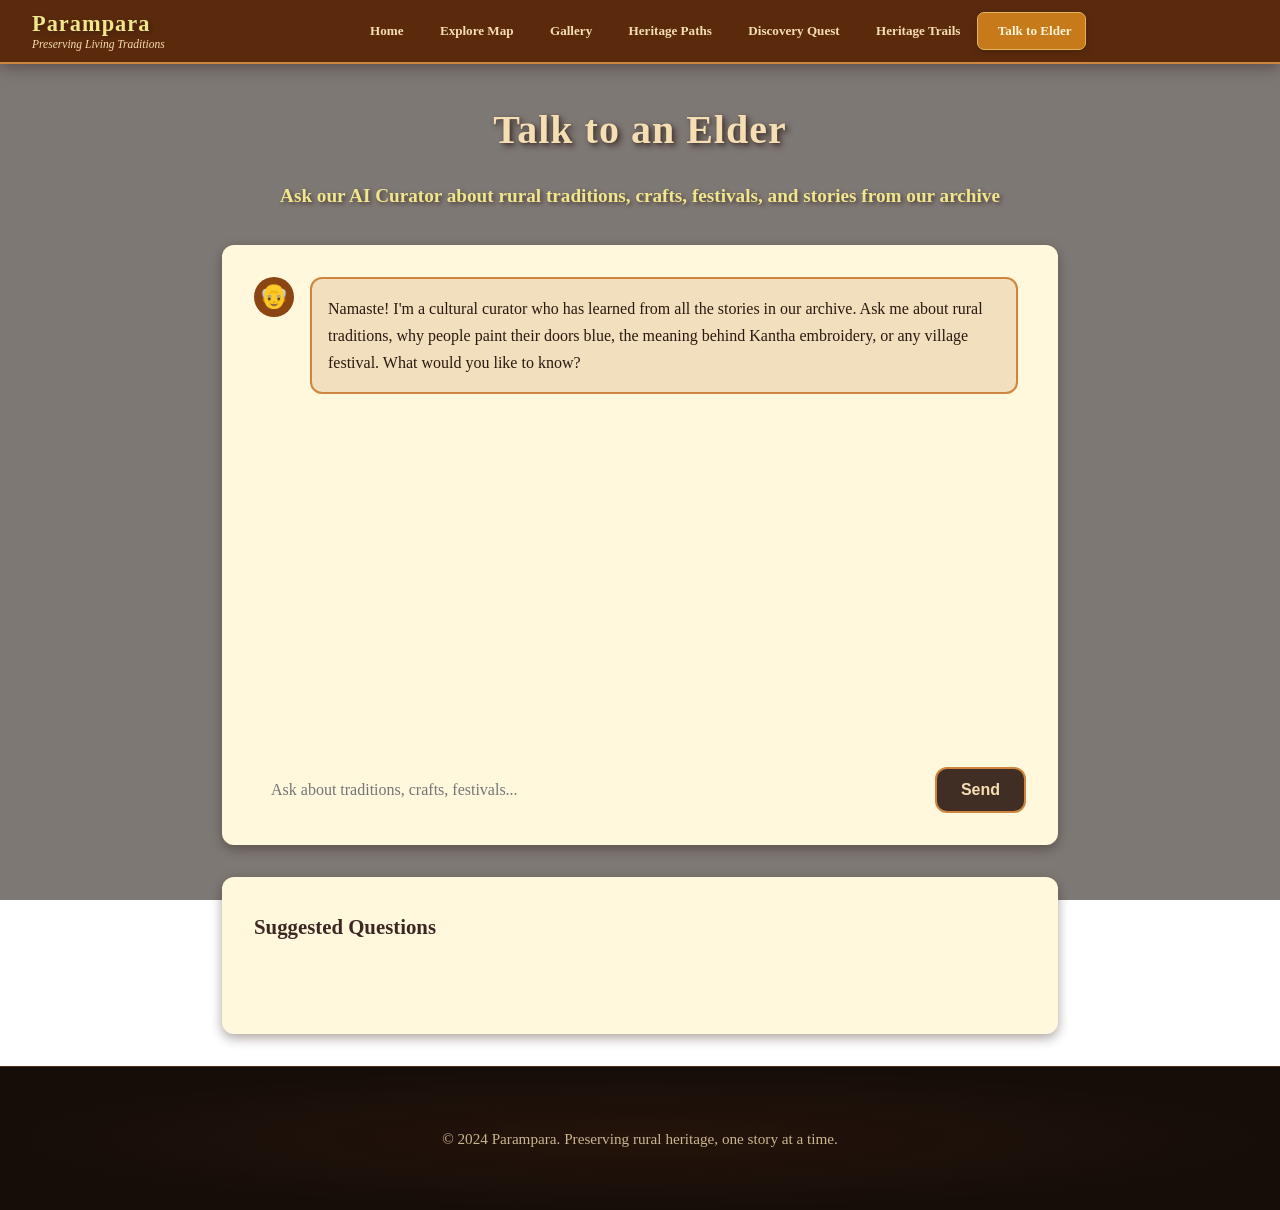
==== commit 4edec50d: "Merge branch 'main' into fix/hero-text-contrast" ====
--- a/public/chat.html
+++ b/public/chat.html
@@ -1,18 +1,22 @@
-<!DOCTYPE html>
+<!doctype html>
 <html lang="en">
-<head>
-    <meta charset="UTF-8">
-    <meta name="viewport" content="width=device-width, initial-scale=1.0">
-    <title>Talk to an Elder - Parampara</title>
-    <link rel="stylesheet" href="styles/main.css">
-    <link rel="stylesheet" href="styles/chat.css">
-</head>
-<body>
+  <head>
+    <meta charset="UTF-8" />
+    <meta name="viewport" content="width=device-width, initial-scale=1.0" />
+    <meta name="description" content="Talk to an AI cultural curator about rural traditions, festivals, and crafts from India's village heritage">
+    <title>Talk to Elder - Parampara</title>
+    <link rel="stylesheet" href="styles/main.css" />
+    <link rel="stylesheet" href="styles/chat.css" />
+    <link rel="stylesheet" href="styles/languageSelector.css" />
+  </head>
+  <body>
     <nav class="navbar">
-         <div class="nav-container">
+      <div class="nav-container">
         <div class="logo">
-          <h1>Parampara</h1>
-          <p class="tagline">Preserving Living Traditions</p>
+          <h1 data-i18n="brand_name">Parampara</h1>
+          <p class="tagline" data-i18n="brand_tagline">
+            Preserving Living Traditions
+          </p>
         </div>
         <button
           class="hamburger"
@@ -25,9 +29,7 @@
         </button>
         <ul class="nav-menu" id="navMenu">
           <li>
-            <a href="index.html" 
-              ><i class="ti ti-home"></i> Home</a
-            >
+            <a href="index.html"><i class="ti ti-home"></i> Home</a>
           </li>
           <li>
             <a href="map.html"><i class="ti ti-map-2"></i> Explore Map</a>
@@ -50,63 +52,108 @@
           </li>
           <li>
             <a href="chat.html" class="active"
-              ><i class="ti ti-message-circle" ></i> Talk to Elder</a
+              ><i class="ti ti-message-circle"></i> Talk to Elder</a
             >
           </li>
         </ul>
       </div>
-   
     </nav>
 
     <main class="chat-container">
-        <div class="chat-header">
-            <h2>Talk to an Elder</h2>
-            <p>Ask our AI Curator about rural traditions, crafts, festivals, and stories from our archive</p>
+      <div class="chat-header">
+        <h2 data-i18n="chat_title">Talk to an Elder</h2>
+        <p data-i18n="chat_subtitle">
+          Ask our AI Curator about rural traditions, crafts, festivals, and
+          stories from our archive
+        </p>
+      </div>
+
+      <div class="chat-interface">
+        <div id="chat-messages" class="chat-messages">
+          <div class="message bot-message">
+            <div class="message-avatar">👴</div>
+            <div class="message-content">
+              <p data-i18n="chat_welcome">
+                Namaste! I'm a cultural curator who has learned from all the
+                stories in our archive. Ask me about rural traditions, why
+                people paint their doors blue, the meaning behind Kantha
+                embroidery, or any village festival. What would you like to
+                know?
+              </p>
+            </div>
+          </div>
         </div>
 
-        <div class="chat-interface">
-            <div id="chat-messages" class="chat-messages">
-                <div class="message bot-message">
-                    <div class="message-avatar">👴</div>
-                    <div class="message-content">
-                        <p>Namaste! I'm a cultural curator who has learned from all the stories in our archive. Ask me about rural traditions, why people paint their doors blue, the meaning behind Kantha embroidery, or any village festival. What would you like to know?</p>
-                    </div>
-                </div>
-            </div>
-            
-            <div class="chat-input-container">
-                <input type="text" id="chat-input" style="font-weight: 900;color: rgb(51, 34, 3);" placeholder="Ask about traditions, crafts, festivals..." class="chat-input">
-                <button id="send-btn" class="btn btn-primary">Send</button>
-            </div>
+        <div class="chat-input-container">
+          <input
+            type="text"
+            id="chat-input"
+            data-i18n-placeholder="chat_placeholder"
+            placeholder="Ask about traditions, crafts, festivals..."
+            class="chat-input"
+          />
+          <button
+            id="send-btn"
+            class="btn btn-primary"
+            data-i18n="chat_send_btn"
+          >
+            Send
+          </button>
         </div>
+      </div>
 
-        <div class="suggested-questions">
-            <h3>Suggested Questions</h3>
-            <div class="question-chips">
-                <button class="question-chip" data-question="Tell me a story about why people in villages paint their doors blue">Why are doors painted blue?</button>
-                <button class="question-chip" data-question="What is Kantha embroidery?">What is Kantha?</button>
-                <button class="question-chip" data-question="Tell me about rural festivals">Rural Festivals</button>
-                <button class="question-chip" data-question="What are some traditional crafts?">Traditional Crafts</button>
-            </div>
+      <div class="suggested-questions">
+        <h3 data-i18n="chat_suggested_title">Suggested Questions</h3>
+        <div class="question-chips">
+          <button
+            class="question-chip"
+            data-i18n="chat_q1_label"
+            data-i18n-question="chat_q1_question"
+            data-question="Tell me a story about why people in villages paint their doors blue"
+          >
+            Why are doors painted blue?
+          </button>
+          <button
+            class="question-chip"
+            data-i18n="chat_q2_label"
+            data-i18n-question="chat_q2_question"
+            data-question="What is Kantha embroidery?"
+          >
+            What is Kantha?
+          </button>
+          <button
+            class="question-chip"
+            data-i18n="chat_q3_label"
+            data-i18n-question="chat_q3_question"
+            data-question="Tell me about rural festivals"
+          >
+            Rural Festivals
+          </button>
+          <button
+            class="question-chip"
+            data-i18n="chat_q4_label"
+            data-i18n-question="chat_q4_question"
+            data-question="What are some traditional crafts?"
+          >
+            Traditional Crafts
+          </button>
         </div>
+      </div>
     </main>
 
     <footer class="footer">
-    <div class="container">
-        <p id="copyright"></p>
-    </div>
-</footer>
-
-<script>
-document.getElementById("copyright").innerHTML =
-    `© ${new Date().getFullYear()} Parampara. Preserving rural heritage, one story at a time.`;
-</script>
-<!-- Back To Top Button -->
-<button id="backToTopBtn" aria-label="Back to top">
-    ↑
-</button>
+      <div class="container">
+        <p data-i18n="footer_copy">
+          © 2024 Parampara. Preserving rural heritage, one story at a time.
+        </p>
+      </div>
+    </footer>
+    <!-- Back To Top Button -->
+    <button id="backToTopBtn" aria-label="Back to top">↑</button>
     <script src="scripts/chat.js"></script>
-    <script src="scripts/main.js" ></script>
-</body>
+    <script src="scripts/translations.js"></script>
+    <script src="scripts/languageSwitcher.js"></script>
+    <script src="scripts/navbar.js"></script>
+    <script src="scripts/main.js"></script>
+  </body>
 </html>
-
--- a/public/styles/main.css
+++ b/public/styles/main.css
@@ -7,27 +7,26 @@
 }
 
 :root {
-  /* Rural Earth Tones - More Vibrant and Visible */
-  --primary-color: #8b4513; /* Saddle Brown */
-  --secondary-color: #a0522d; /* Sienna */
-  --accent-color: #cd853f; /* Peru - warm golden brown */
-  --earth-brown: #654321; /* Dark Brown */
-  --warm-beige: #f5deb3; /* Wheat - light cream */
-  --terracotta: #d2691e; /* Chocolate - vibrant orange-brown */
-  --field-green: #6b8e23; /* Olive Drab - earthy green */
-  --wheat-yellow: #f0e68c; /* Khaki - soft yellow */
-  --clay-orange: #cd853f; /* Peru */
-  --rust-red: #b22222; /* Fire Brick */
-  --mustard: #daa520; /* Goldenrod */
-  --dark-bg: #3e2723; /* Dark Brown */
-  --card-bg: #fff8dc; /* Cornsilk - very light cream */
-  --card-bg-alt: #f5e6d3; /* Light beige */
-  --text-dark: #2c1810; /* Very dark brown for high contrast */
-  --text-light: #fff8dc; /* Light cream */
-  --text-muted: #5d4037; /* Medium brown */
-  --text-strong: #3e2723; /* Strong dark brown */
-  --success: #6b8e23; /* Olive green */
-  --warning: #d2691e; /* Chocolate */
+  --primary-color: #8b4513;
+  --secondary-color: #a0522d;
+  --accent-color: #cd853f;
+  --earth-brown: #654321;
+  --warm-beige: #f5deb3;
+  --terracotta: #d2691e;
+  --field-green: #6b8e23;
+  --wheat-yellow: #f0e68c;
+  --clay-orange: #cd853f;
+  --rust-red: #b22222;
+  --mustard: #daa520;
+  --dark-bg: #3e2723;
+  --card-bg: #fff8dc;
+  --card-bg-alt: #f5e6d3;
+  --text-dark: #2c1810;
+  --text-light: #fff8dc;
+  --text-muted: #5d4037;
+  --text-strong: #3e2723;
+  --success: #6b8e23;
+  --warning: #d2691e;
   --border-radius: 12px;
   --shadow: 0 4px 12px rgba(45, 24, 16, 0.4);
   --transition: all 0.3s ease;
@@ -35,15 +34,9 @@
 
 body {
   font-family: "Georgia", "Times New Roman", serif;
-  background: linear-gradient(
-    135deg,
-    #8b4513 0%,
-    #a0522d 30%,
-    #6b8e23 70%,
-    #8b4513 100%
-  );
   background-image: url("../images/lotus.jpg");
   background-attachment: fixed;
+  background-size: cover;
   color: var(--text-dark);
   min-height: 100vh;
   line-height: 1.7;
@@ -57,29 +50,12 @@
   left: 0;
   width: 100%;
   height: 100%;
-  background-image:
-    radial-gradient(
-      circle at 20% 50%,
-      rgba(205, 133, 63, 0.15) 0%,
-      transparent 50%
-    ),
-    radial-gradient(
-      circle at 80% 80%,
-      rgba(107, 142, 35, 0.15) 0%,
-      transparent 50%
-    ),
-    repeating-linear-gradient(
-      45deg,
-      transparent,
-      transparent 3px,
-      rgba(45, 24, 16, 0.05) 3px,
-      rgba(45, 24, 16, 0.05) 6px
-    );
+  background: linear-gradient(rgba(20, 10, 3, 0.55), rgba(20, 10, 3, 0.55));
   pointer-events: none;
   z-index: 0;
 }
 
-body > * {
+body>* {
   position: relative;
   z-index: 1;
 }
@@ -90,42 +66,31 @@
   padding: 0 20px;
 }
 
-/* Navigation */
+/* ===== NAVIGATION ===== */
 .navbar {
-    background: rgba(139, 69, 19, 0.98); /* Saddle Brown with high opacity */
-    backdrop-filter: blur(10px);
-    padding: 1rem 0;
-    position: sticky;
-    top: 0;
-    z-index: 1000;
-    box-shadow: 0 4px 12px rgba(45, 24, 16, 0.5);
-    border-bottom: 4px solid var(--accent-color);
-    width: 100%;
-    /* overflow-x: auto; */
-    overflow-y: visible;
-}
-
-.navbar::-webkit-scrollbar {
-  height: 4px;
-}
-
-.navbar::-webkit-scrollbar-track {
-  background: rgba(139, 69, 19, 0.3);
-}
-
-.navbar::-webkit-scrollbar-thumb {
-  background: var(--accent-color);
-  border-radius: 2px;
+  background: rgba(90, 40, 10, 0.97);
+  backdrop-filter: blur(12px);
+  -webkit-backdrop-filter: blur(12px);
+  padding: 0 2rem;
+  position: sticky;
+  top: 0;
+  z-index: 1000;
+  box-shadow: 0 2px 16px rgba(45, 24, 16, 0.5);
+  border-bottom: 2px solid var(--accent-color);
+  height: 64px;
+  display: flex;
+  align-items: center;
 }
 
 .nav-container {
   max-width: 1400px;
+  width: 100%;
   margin: 0 auto;
-  padding: 0 20px;
-  display: flex;
+  padding: 0;
+  display: flex;
+  align-items: center;
   justify-content: space-between;
-  align-items: center;
-  align-content: center;
+  gap: 1.5rem;
   flex-wrap: nowrap;
 }
 
@@ -133,45 +98,35 @@
   display: flex;
   flex-direction: column;
   flex-shrink: 0;
-  min-width: 200px;
-  max-width: 250px;
-}
-
-.logo > * {
+}
+
+.logo h1 {
+  font-size: 1.4rem;
+  color: var(--wheat-yellow);
   margin: 0;
-  padding: 0;
-}
-
-.logo h1 {
-  font-size: 1.8rem;
-  color: var(--wheat-yellow);
-  margin-bottom: 0.2rem;
-  text-shadow: 3px 3px 6px rgba(45, 24, 16, 0.6);
-  font-weight: bold;
   letter-spacing: 1px;
   line-height: 1.2;
+  text-shadow: 2px 2px 4px rgba(45, 24, 16, 0.5);
 }
 
 .tagline {
-  font-size: 0.85rem;
+  font-size: 0.72rem;
   color: var(--warm-beige);
   font-style: italic;
-  text-shadow: 1px 1px 3px rgba(45, 24, 16, 0.5);
-  font-weight: 500;
+  margin: 0;
   line-height: 1.2;
-  margin: 0;
 }
 
 .nav-menu {
   display: flex;
   list-style: none;
-  gap: 0.8rem;
-  flex-wrap: nowrap;
+  gap: 0.2rem;
   align-items: center;
   margin: 0;
   padding: 0;
   flex: 1;
-  justify-content: flex-end;
+  justify-content: center;
+  flex-wrap: nowrap;
 }
 
 .nav-menu li {
@@ -182,32 +137,34 @@
 .nav-menu a {
   color: var(--warm-beige);
   text-decoration: none;
-  padding: 0.6rem 1.2rem;
-  border-radius: 8px;
+  padding: 0.45rem 0.85rem;
+  border-radius: 7px;
   transition: var(--transition);
   font-weight: 600;
-  text-shadow: 1px 1px 2px rgba(45, 24, 16, 0.5);
-  font-size: 0.95rem;
+  font-size: 0.82rem;
   white-space: nowrap;
-  display: block;
+  display: flex;
+  align-items: center;
+  gap: 6px;
 }
 
 .nav-menu a:hover {
-  background: var(--accent-color);
-  color: var(--text-strong);
-  box-shadow: 0 3px 6px rgba(45, 24, 16, 0.4);
-  font-weight: 700;
-  transform: translateY(-1px);
-}
-
-.nav-menu a.active{
-background: #C67A1A;
-    color: #FFF4D6;
-    border: 1px solid #E2B65B;
-    box-shadow: 0 2px 8px rgba(0,0,0,0.2);
-}
-
-/* Buttons */
+  background: rgba(205, 133, 63, 0.3);
+  color: var(--wheat-yellow);
+}
+
+.nav-menu a.active {
+  background: #C67A1A;
+  color: #FFF4D6;
+  border: 1px solid #E2B65B;
+  box-shadow: 0 2px 8px rgba(0, 0, 0, 0.2);
+}
+
+.hamburger {
+  display: none;
+}
+
+/* ===== BUTTONS ===== */
 .btn {
   padding: 0.75rem 1.5rem;
   border: none;
@@ -218,11 +175,10 @@
   text-decoration: none;
   display: inline-block;
   font-weight: 600;
-  box-shadow: 0 2px 4px rgba(61, 47, 31, 0.2);
 }
 
 .btn-primary {
-  background: #2c1810;
+  background: rgba(44, 24, 16, 0.9);
   color: var(--warm-beige);
   border: 2px solid var(--clay-orange);
 }
@@ -230,11 +186,11 @@
 .btn-primary:hover {
   background: var(--clay-orange);
   transform: translateY(-2px);
-  box-shadow: 0 4px 8px rgba(201, 125, 96, 0.4);
+  box-shadow: 0 4px 12px rgba(205, 133, 63, 0.4);
 }
 
 .btn-secondary {
-  background: #344b06;
+  background: rgba(52, 75, 6, 0.9);
   color: var(--warm-beige);
   border: 2px solid var(--success);
 }
@@ -242,121 +198,270 @@
 .btn-secondary:hover {
   background: var(--success);
   transform: translateY(-2px);
-  box-shadow: 0 4px 8px rgba(122, 139, 94, 0.4);
-}
-
-/* Hero Section */
+  box-shadow: 0 4px 12px rgba(107, 142, 35, 0.4);
+}
+
+/* ===== HERO SECTION ===== */
+.hero {
+  overflow: hidden;
+}
+
 .hero-content {
   display: flex;
-  min-height: 80vh;
+  min-height: 88vh;
   flex-direction: row;
+  animation: fadeInUp 0.8s ease;
+}
+
+/* Left Panel */
+.hero-texts {
+  width: 50%;
+  min-height: 88vh;
+  display: flex;
+  flex-direction: column;
+  justify-content: center;
+  align-items: flex-start;
+  padding: 3rem 3rem 3rem 4rem;
+  position: relative;
+  isolation: isolate;
+  background-image: url('../images/hero-text-image.png');
+  background-size: cover;
+  background-position: center;
+}
+
+.hero-texts::before {
+  content: "";
+  position: absolute;
+  inset: 0;
+  background: linear-gradient(135deg,
+      rgba(30, 12, 4, 0.93) 0%,
+      rgba(90, 40, 8, 0.80) 50%,
+      rgba(15, 6, 2, 0.90) 100%);
+  z-index: 0;
+}
+
+.hero-texts::after {
+  content: "";
+  position: absolute;
+  inset: 0;
+  background: radial-gradient(ellipse at 30% 50%,
+      rgba(205, 133, 63, 0.08) 0%,
+      transparent 65%);
+  z-index: 0;
+}
+
+.hero-texts>* {
+  position: relative;
+  z-index: 1;
+}
+
+.hero-badge {
+  display: inline-flex;
+  align-items: center;
+  gap: 0.4rem;
+  background: rgba(205, 133, 63, 0.15);
+  border: 1px solid rgba(205, 133, 63, 0.45);
+  color: #f0e68c;
+  padding: 0.35rem 1rem;
+  border-radius: 50px;
+  font-size: 0.82rem;
+  font-weight: 600;
+  letter-spacing: 0.5px;
+  margin-bottom: 1.5rem;
+  backdrop-filter: blur(8px);
+}
+
+.hero-title {
+  font-size: 2.8rem;
+  margin-bottom: 1.2rem;
+  color: #ffffff;
+  text-shadow:
+    3px 3px 12px rgba(0, 0, 0, 0.95),
+    1px 1px 4px rgba(0, 0, 0, 0.8);
+  font-weight: bold;
+  letter-spacing: 1px;
+  line-height: 1.2;
+}
+
+.hero-subtitle {
+  font-size: 1.05rem;
+  color: rgba(245, 222, 179, 0.92);
+  margin-bottom: 2rem;
+  line-height: 1.8;
+  text-shadow: 1px 1px 6px rgba(0, 0, 0, 0.8);
+  font-weight: 400;
+  max-width: 420px;
+}
+
+.hero-buttons {
+  display: flex;
+  gap: 1rem;
   flex-wrap: wrap;
-  justify-content: space-between;
-  animation: fadeInUp 0.8s ease;
-  gap: 0;
-}
-.hero-texts {
-  min-height: 80vh;
+  margin-bottom: 2.5rem;
+}
+
+.hero-stats {
+  display: flex;
+  align-items: center;
+  gap: 1.5rem;
+  padding: 1rem 1.5rem;
+  background: rgba(255, 255, 255, 0.05);
+  border: 1px solid rgba(205, 133, 63, 0.2);
+  border-radius: 12px;
+  backdrop-filter: blur(10px);
+}
+
+.stat {
+  display: flex;
+  flex-direction: column;
+  align-items: center;
+}
+
+.stat-num {
+  font-size: 1.4rem;
+  font-weight: bold;
+  color: #f0e68c;
+  line-height: 1;
+}
+
+.stat-label {
+  font-size: 0.75rem;
+  color: rgba(245, 222, 179, 0.7);
+  margin-top: 0.2rem;
+}
+
+.stat-divider {
+  width: 1px;
+  height: 36px;
+  background: rgba(205, 133, 63, 0.3);
+}
+
+/* Right Panel */
+.hero-visual {
   width: 50%;
-  display: flex;
-  flex-direction: column;
-  align-content: center;
-  align-items: center;
-  justify-content: center;
-  padding: 2rem 2rem 2rem 3rem;
-  background-image: url("../images/hero-text-image.png");
+  min-height: 88vh;
+  position: relative;
+  overflow: hidden;
+}
+
+.hero-img-wrapper {
+  position: absolute;
+  inset: 0;
+}
+
+.hero-img {
+  width: 100%;
+  height: 100%;
+  background-image: url('../images/heroimg.png');
   background-position: center;
   background-size: cover;
-}
-.hero-img {
-  min-height: 80vh;
-  width: 50%;
-  background-image: url("../images/heroimg.png");
-  background-position: center;
-  background-size: cover;
-}
-.hero-title {
-  font-size: 3rem;
-  margin-bottom: 1rem;
-  color: var(--warm-beige);
-  text-shadow:
-    4px 4px 8px rgba(45, 24, 16, 0.7),
-    2px 2px 4px rgba(0, 0, 0, 0.3);
-  font-weight: bold;
-  letter-spacing: 1px;
-}
-
-.hero-subtitle {
-  font-size: 1.3rem;
-  color: var(--wheat-yellow);
-  margin-bottom: 2rem;
-  line-height: 1.8;
-  text-shadow: 2px 2px 4px rgba(45, 24, 16, 0.6);
-  font-weight: 500;
-}
-
-.hero-buttons {
-  display: flex;
-  gap: 1rem;
-  flex-wrap: wrap;
-}
-
-.floating-card {
-  background: var(--card-bg);
-  padding: 2rem;
-  border-radius: var(--border-radius);
-  box-shadow: var(--shadow);
-  text-align: center;
-  animation: float 3s ease-in-out infinite;
-  border: 3px solid var(--accent-color);
-  position: relative;
-  overflow: hidden;
-}
-
-.floating-card::before {
+  transition: transform 0.6s ease;
+}
+
+.hero-img::before {
   content: "";
   position: absolute;
-  top: -50%;
-  left: -50%;
-  width: 200%;
-  height: 200%;
-  background: repeating-linear-gradient(
-    45deg,
-    transparent,
-    transparent 10px,
-    rgba(212, 165, 116, 0.1) 10px,
-    rgba(212, 165, 116, 0.1) 20px
-  );
-  animation: slide 20s linear infinite;
-  pointer-events: none;
-}
-
-@keyframes slide {
-  0% {
-    transform: translate(0, 0);
-  }
-  100% {
-    transform: translate(20px, 20px);
-  }
-}
-
-.card-icon {
-  font-size: 4rem;
-  margin-bottom: 1rem;
-  filter: drop-shadow(2px 2px 4px rgba(61, 47, 31, 0.3));
+  inset: 0;
+  background: linear-gradient(135deg,
+      rgba(30, 12, 4, 0.93) 0%,
+      rgba(90, 40, 8, 0.80) 50%,
+      rgba(15, 6, 2, 0.90) 100%);
+  z-index: 0;
+}
+
+.hero-visual:hover .hero-img {
+  transform: scale(1.04);
+}
+
+.hero-img-overlay {
+  position: absolute;
+  inset: 0;
+  background: linear-gradient(135deg,
+      rgba(30, 12, 4, 0.4) 0%,
+      transparent 55%,
+      rgba(0, 0, 0, 0.15) 100%);
+}
+
+.floating-card {
+  position: absolute;
+  bottom: 2.5rem;
+  left: 1.5rem;
+  background: rgba(15, 6, 2, 0.80);
+  backdrop-filter: blur(16px);
+  -webkit-backdrop-filter: blur(16px);
+  padding: 1.2rem 1.5rem;
+  border-radius: 16px;
+  border: 1px solid rgba(205, 133, 63, 0.35);
+  box-shadow: 0 8px 32px rgba(0, 0, 0, 0.45);
+  text-align: center;
+  z-index: 10;
+  animation: float 3s ease-in-out infinite;
+  min-width: 160px;
+}
+
+.floating-card .card-icon {
+  font-size: 2.2rem;
+  margin-bottom: 0.5rem;
+  display: block;
 }
 
 .floating-card h3 {
-  color: var(--earth-brown);
-  margin-bottom: 0.5rem;
+  color: #f0e68c;
+  font-size: 0.95rem;
   font-weight: bold;
-}
-
-/* Features Section */
+  margin-bottom: 0.25rem;
+}
+
+.floating-card p {
+  color: rgba(245, 222, 179, 0.75);
+  font-size: 0.78rem;
+  margin: 0;
+}
+
+.floating-card-2 {
+  position: absolute;
+  top: 2rem;
+  right: 1.5rem;
+  background: rgba(205, 133, 63, 0.15);
+  backdrop-filter: blur(12px);
+  -webkit-backdrop-filter: blur(12px);
+  border: 1px solid rgba(205, 133, 63, 0.4);
+  color: #f0e68c;
+  padding: 0.5rem 1rem;
+  border-radius: 50px;
+  font-size: 0.82rem;
+  font-weight: 600;
+  z-index: 10;
+  display: flex;
+  align-items: center;
+  gap: 0.4rem;
+}
+
+/* ===== FEATURES SECTION ===== */
 .features {
-  padding: 4rem 2rem;
+  padding: 5rem 2rem;
+  position: relative;
   background-image: url("../images/image.png");
-  backdrop-filter: blur(5px);
+  background-size: cover;
+  background-position: center;
+  background-attachment: fixed;
+  isolation: isolate;
+}
+
+.features::before {
+  content: "";
+  position: absolute;
+  inset: 0;
+  background: linear-gradient(180deg,
+      rgba(15, 8, 2, 0.90) 0%,
+      rgba(70, 35, 8, 0.82) 50%,
+      rgba(15, 8, 2, 0.90) 100%);
+  z-index: 0;
+}
+
+.features .container {
+  position: relative;
+  z-index: 1;
 }
 
 .section-title {
@@ -380,13 +485,17 @@
 }
 
 .feature-card {
-  background: var(--card-bg);
+  background: rgba(255, 248, 220, 0.07);
+  backdrop-filter: blur(14px);
+  -webkit-backdrop-filter: blur(14px);
   padding: 2rem;
-  border-radius: var(--border-radius);
-  box-shadow: var(--shadow);
+  border-radius: 16px;
+  box-shadow:
+    0 8px 32px rgba(0, 0, 0, 0.35),
+    inset 0 1px 0 rgba(255, 255, 255, 0.08);
   transition: var(--transition);
   text-align: center;
-  border: 3px solid var(--accent-color);
+  border: 1px solid rgba(205, 133, 63, 0.3);
   position: relative;
   overflow: hidden;
 }
@@ -398,13 +507,8 @@
   left: -100%;
   width: 100%;
   height: 100%;
-  background: linear-gradient(
-    90deg,
-    transparent,
-    rgba(212, 165, 116, 0.2),
-    transparent
-  );
-  transition: left 0.5s;
+  background: linear-gradient(90deg, transparent, rgba(205, 133, 63, 0.1), transparent);
+  transition: left 0.6s ease;
 }
 
 .feature-card:hover::after {
@@ -412,43 +516,65 @@
 }
 
 .feature-card:hover {
-  transform: translateY(-5px);
-  box-shadow: 0 8px 16px rgba(61, 47, 31, 0.4);
-  border-color: var(--terracotta);
+  transform: translateY(-6px);
+  background: rgba(255, 248, 220, 0.13);
+  border-color: rgba(205, 133, 63, 0.7);
+  box-shadow:
+    0 16px 48px rgba(0, 0, 0, 0.45),
+    inset 0 1px 0 rgba(255, 255, 255, 0.1);
 }
 
 .feature-icon {
   font-size: 3rem;
   margin-bottom: 1rem;
-  filter: drop-shadow(2px 2px 4px rgba(61, 47, 31, 0.2));
+  filter: drop-shadow(0 4px 8px rgba(0, 0, 0, 0.5));
 }
 
 .feature-card h3 {
-  color: var(--text-strong);
-  margin-bottom: 1rem;
+  color: #f0e68c;
+  margin-bottom: 0.8rem;
   font-weight: bold;
-  font-size: 1.3rem;
+  font-size: 1.25rem;
+  text-shadow: 1px 1px 6px rgba(0, 0, 0, 0.6);
+  letter-spacing: 0.5px;
 }
 
 .feature-card p {
-  color: var(--text-dark);
-  line-height: 1.7;
-  font-size: 1rem;
-  font-weight: 500;
-}
-
-/* Live Updates */
+  color: rgba(245, 222, 179, 0.88);
+  line-height: 1.75;
+  font-size: 0.97rem;
+  font-weight: 400;
+}
+
+/* ===== LIVE UPDATES ===== */
 .live-updates {
   display: flex;
   justify-content: center;
-  height: 40vh;
+  min-height: 40vh;
+  position: relative;
   background-image: url("../images/Untitled\ design.png");
   background-size: cover;
   background-position: center;
-}
-.section-title {
-  background-color: #733827;
-}
+  isolation: isolate;
+  padding: 4rem 0;
+}
+
+.live-updates::before {
+  content: "";
+  position: absolute;
+  inset: 0;
+  background: linear-gradient(180deg,
+      rgba(20, 8, 2, 0.88) 0%,
+      rgba(100, 45, 15, 0.78) 50%,
+      rgba(20, 8, 2, 0.88) 100%);
+  z-index: 0;
+}
+
+.live-updates .container {
+  position: relative;
+  z-index: 1;
+}
+
 .posts-grid {
   display: grid;
   grid-template-columns: repeat(auto-fit, minmax(300px, 1fr));
@@ -458,56 +584,101 @@
 }
 
 .post-card {
-  background: var(--card-bg);
+  background: rgba(255, 248, 220, 0.08);
+  backdrop-filter: blur(10px);
+  -webkit-backdrop-filter: blur(10px);
   padding: 1.5rem;
   border-radius: var(--border-radius);
-  box-shadow: var(--shadow);
-  border: 3px solid var(--accent-color);
+  border: 1px solid rgba(205, 133, 63, 0.3);
   transition: var(--transition);
 }
 
 .post-card:hover {
+  background: rgba(255, 248, 220, 0.15);
+  border-color: rgba(205, 133, 63, 0.65);
   transform: translateY(-3px);
-  box-shadow: 0 6px 12px rgba(45, 24, 16, 0.4);
-  border-color: var(--terracotta);
+  box-shadow: 0 8px 24px rgba(0, 0, 0, 0.35);
 }
 
 .post-card h4 {
-  color: var(--text-strong);
+  color: #f0e68c;
   margin-bottom: 0.5rem;
   font-weight: bold;
   font-size: 1.2rem;
 }
 
 .post-card .post-meta {
-  color: var(--text-muted);
-  font-size: 0.95rem;
+  color: rgba(245, 222, 179, 0.6);
+  font-size: 0.9rem;
   margin-bottom: 1rem;
   font-style: italic;
-  font-weight: 500;
 }
 
 .post-card p {
-  color: var(--text-dark);
-  font-weight: 500;
+  color: rgba(245, 222, 179, 0.85);
+  font-weight: 400;
   line-height: 1.7;
 }
 
-/* Footer */
+/* ===== FOOTER ===== */
 .footer {
   display: flex;
-  height: 20vh;
+  min-height: 16vh;
   justify-content: center;
   align-items: center;
-  align-content: center;
-  background: var(--earth-brown);
+  background: rgba(15, 6, 2, 0.97);
   text-align: center;
   color: var(--warm-beige);
-  border-top: 3px solid var(--accent-color);
-  box-shadow: 0 -2px 8px rgba(61, 47, 31, 0.3);
-}
-
-/* Modal */
+  border-top: 1px solid rgba(205, 133, 63, 0.3);
+  position: relative;
+}
+
+.footer::before {
+  content: "";
+  position: absolute;
+  inset: 0;
+  background: radial-gradient(ellipse at center, rgba(139, 69, 19, 0.12) 0%, transparent 70%);
+  pointer-events: none;
+}
+
+.footer p {
+  position: relative;
+  z-index: 1;
+  font-size: 0.95rem;
+  color: rgba(245, 222, 179, 0.8);
+}
+
+/* ===== BACK TO TOP ===== */
+#backToTopBtn {
+  position: fixed;
+  bottom: 2rem;
+  right: 2rem;
+  width: 44px;
+  height: 44px;
+  background: var(--accent-color);
+  color: var(--text-strong);
+  border: none;
+  border-radius: 50%;
+  font-size: 1.2rem;
+  cursor: pointer;
+  display: none;
+  align-items: center;
+  justify-content: center;
+  z-index: 999;
+  box-shadow: 0 4px 12px rgba(0, 0, 0, 0.3);
+  transition: var(--transition);
+}
+
+#backToTopBtn.show {
+  display: flex;
+}
+
+#backToTopBtn:hover {
+  background: var(--terracotta);
+  transform: translateY(-3px);
+}
+
+/* ===== MODAL ===== */
 .modal {
   display: none;
   position: fixed;
@@ -559,7 +730,6 @@
   color: var(--earth-brown);
   font-size: 2rem;
   cursor: pointer;
-  padding: 0;
   width: 30px;
   height: 30px;
   display: flex;
@@ -567,7 +737,6 @@
   justify-content: center;
   border-radius: 50%;
   transition: var(--transition);
-  font-weight: bold;
 }
 
 .close-btn:hover {
@@ -576,7 +745,7 @@
   transform: rotate(90deg);
 }
 
-/* Forms */
+/* ===== FORMS ===== */
 .modal-form {
   display: flex;
   flex-direction: column;
@@ -593,7 +762,6 @@
   color: var(--text-strong);
   font-weight: 700;
   font-size: 1rem;
-  margin-bottom: 0.5rem;
 }
 
 .form-group input,
@@ -607,7 +775,6 @@
   font-family: inherit;
   font-size: 1rem;
   transition: var(--transition);
-  font-weight: 500;
 }
 
 .form-group input:focus,
@@ -619,12 +786,13 @@
   box-shadow: 0 0 0 4px rgba(210, 105, 30, 0.3);
 }
 
-/* Animations */
+/* ===== ANIMATIONS ===== */
 @keyframes fadeInUp {
   from {
     opacity: 0;
     transform: translateY(30px);
   }
+
   to {
     opacity: 1;
     transform: translateY(0);
@@ -632,34 +800,69 @@
 }
 
 @keyframes float {
+
   0%,
   100% {
     transform: translateY(0);
   }
+
   50% {
-    transform: translateY(-20px);
-  }
-}
-
-/* Responsive */
-@media (max-width: 1024px) {
-         .nav-container {
-             flex-wrap: nowrap;
-         }
-    
-         .nav-menu {
-             gap: 0.5rem;
-         }
-    
-         .nav-menu a {
-             font-size: 0.9rem;
-             padding: 0.5rem 1rem;
-         }
-}
-
-/* Hamburger button */
-.hamburger {
-    display: none;
+    transform: translateY(-12px);
+  }
+}
+/* ===== Back To Top Button ===== */
+#backToTopBtn {
+  position: fixed;
+  bottom: 2rem;
+  right: 2rem;
+  z-index: 9999;
+
+  /* Size & Shape */
+  width: 48px;
+  height: 48px;
+  border-radius: 50%;
+  border: 2px solid var(--mustard);
+
+  /* Heritage Color Palette */
+  background: var(--earth-brown);
+  color: var(--wheat-yellow);
+  font-size: 1.4rem;
+  font-weight: bold;
+  cursor: pointer;
+
+  /* Hidden by default */
+  opacity: 0;
+  visibility: hidden;
+  transform: translateY(20px);
+  transition:
+    opacity 0.3s ease,
+    transform 0.3s ease,
+    visibility 0.3s ease,
+    background 0.3s ease;
+
+  /* Gold pulse ring */
+  box-shadow:
+    0 0 0 0 rgba(218, 165, 32, 0.6),
+    var(--shadow);
+}
+
+#backToTopBtn.show {
+  opacity: 1;
+  visibility: visible;
+  transform: translateY(0);
+  animation: goldPulse 2s infinite;
+}
+
+/* ===== RESPONSIVE ===== */
+@media (max-width: 1120px) {
+  .nav-container {
+    gap: 1rem;
+  }
+}
+
+@media (max-width: 920px) {
+  .hamburger {
+    display: flex;
     flex-direction: column;
     align-items: center;
     justify-content: center;
@@ -669,124 +872,135 @@
     cursor: pointer;
     padding: 0.4rem;
     border-radius: 8px;
-    transition: background 0.2s ease;
-}
-
-.hamburger:hover {
+  }
+
+  .hamburger .bar {
+    display: block;
+    width: 24px;
+    height: 3px;
+    background: var(--warm-beige);
+    border-radius: 4px;
+  }
+
+  .hamburger.open .bar:nth-child(1) {
+    transform: translateY(8px) rotate(45deg);
+  }
+
+  .hamburger.open .bar:nth-child(2) {
+    opacity: 0;
+  }
+
+  .hamburger.open .bar:nth-child(3) {
+    transform: translateY(-8px) rotate(-45deg);
+  }
+
+  .nav-container {
+    flex-direction: row;
+    align-items: center;
+    justify-content: space-between;
+    flex-wrap: nowrap;
+    gap: 6.25rem;
+    position: relative;
+  }
+
+  .nav-menu {
+    display: block;
+    list-style: none;
+    max-height: 0;
+    overflow: hidden;
+    opacity: 0;
+    position: fixed;
+    top: 0;
+    left: 0;
+    width: fit-content;
+    background: #4a2510;
+    padding: 0 0.75rem;
+    border-bottom: 3px solid #cd853f;
+    box-shadow: 0 8px 24px rgba(45, 24, 16, 0.6);
+    z-index: 999;
+    transition:
+      max-height 0.4s cubic-bezier(0.4, 0, 0.2, 1),
+      opacity 0.3s ease,
+      padding 0.3s ease;
+  }
+
+  .nav-menu.open {
+    max-height: 600px;
+    opacity: 1;
+    padding: 70px 0.75rem 1rem;
+  }
+
+  .nav-menu li {
+    border-bottom: 1px solid rgba(205, 133, 63, 0.15);
+  }
+
+  .nav-menu li:last-child {
+    border-bottom: none;
+  }
+
+  .nav-menu a {
+    display: flex;
+    align-items: center;
+    gap: 12px;
+    font-size: 1rem;
+    padding: 0.75rem 2rem 0.75rem 0;
+    width: 100%;
+    border-radius: 8px;
+    white-space: nowrap;
+    color: #f5deb3;
+    font-weight: 500;
+  }
+
+  .nav-menu a:hover,
+  .nav-menu a.active {
     background: rgba(205, 133, 63, 0.25);
-}
-
-.hamburger .bar {
-    display: block;
-    width: 22px;
-    height: 2.5px;
-    background: var(--warm-beige);
-    border-radius: 3px;
-    transition: transform 0.3s ease, opacity 0.3s ease;
-    transform-origin: center;
-}
-
-.hamburger.open .bar:nth-child(1) {
-    transform: translateY(7.5px) rotate(45deg);
-}
-
-.hamburger.open .bar:nth-child(2) {
-    opacity: 0;
-    transform: scaleX(0);
-}
-
-.hamburger.open .bar:nth-child(3) {
-    transform: translateY(-7.5px) rotate(-45deg);
-}
-
-@media (max-width: 768px) {
-    .hamburger {
-        display: flex;
-    }
-
-    .nav-container {
-        flex-direction: row;
-        align-items: center;
-        justify-content: space-between;
-        flex-wrap: nowrap;
-        position: relative;
-    }
-
-    .logo {
-        width: auto;
-        min-width: unset;
-        margin-bottom: 0;
-    }
-
-    .nav-menu {
-        display: block;
-        list-style: none;
-        max-height: 0;
-        overflow: hidden;
-        opacity: 0;
-        position: fixed;
-        top: 0;
-        left: 0;
-        width: 100%;
-        background: #4A2510;
-        padding: 0 0.75rem;
-        border-bottom: 3px solid #CD853F;
-        box-shadow: 0 8px 24px rgba(45, 24, 16, 0.6);
-        z-index: 999;
-        transition: max-height 0.4s cubic-bezier(0.4, 0, 0.2, 1), opacity 0.3s ease, padding 0.3s ease;
-    }
-
-    .nav-menu.open {
-        max-height: 600px;
-        opacity: 1;
-        padding: 70px 0.75rem 1rem;
-    }
-
-    .nav-menu li {
-        border-bottom: 1px solid rgba(205, 133, 63, 0.15);
-    }
-
-    .nav-menu li:last-child {
-        border-bottom: none;
-    }
-
-    .nav-menu a {
-        display: flex;
-        align-items: center;
-        gap: 12px;
-        font-size: 1rem;
-        padding: 0.75rem 1rem;
-        width: 100%;
-        border-radius: 8px;
-        white-space: nowrap;
-        color: #F5DEB3;
-        font-weight: 500;
-    }
-
-    .nav-menu a:hover,
-    .nav-menu a.active {
-        background: rgba(205, 133, 63, 0.25);
-        color: #F0E68C;
-        transform: none;
-    }
-
-    .nav-menu a i {
-        font-size: 18px;
-        width: 20px;
-        text-align: center;
-        opacity: 0.85;
-    }
-
-    .hero {
-        grid-template-columns: 1fr;
-        text-align: center;
-    }
-
-    .hero-title {
-        font-size: 2rem;
-    }
-
-    .features-grid {
-        grid-template-columns: 1fr;
-    }
-}
+    color: #f0e68c;
+    transform: none;
+    border: none;
+  }
+
+  .nav-menu a i {
+    font-size: 18px;
+    width: 20px;
+    text-align: center;
+  }
+
+  /* Hero responsive */
+  .hero-content {
+    flex-direction: column;
+    min-height: auto;
+  }
+
+  .hero-texts {
+    width: 100%;
+    min-height: 60vh;
+    padding: 2.5rem 1.5rem;
+    align-items: center;
+    text-align: center;
+  }
+
+  .hero-subtitle {
+    max-width: 100%;
+  }
+
+  .hero-stats {
+    gap: 1rem;
+  }
+
+  .hero-visual {
+    width: 100%;
+    min-height: 50vh;
+  }
+
+  .floating-card-2 {
+    display: none;
+  }
+
+  .hero-title {
+    font-size: 2rem;
+  }
+
+  .features-grid {
+    grid-template-columns: 1fr;
+  }
+}
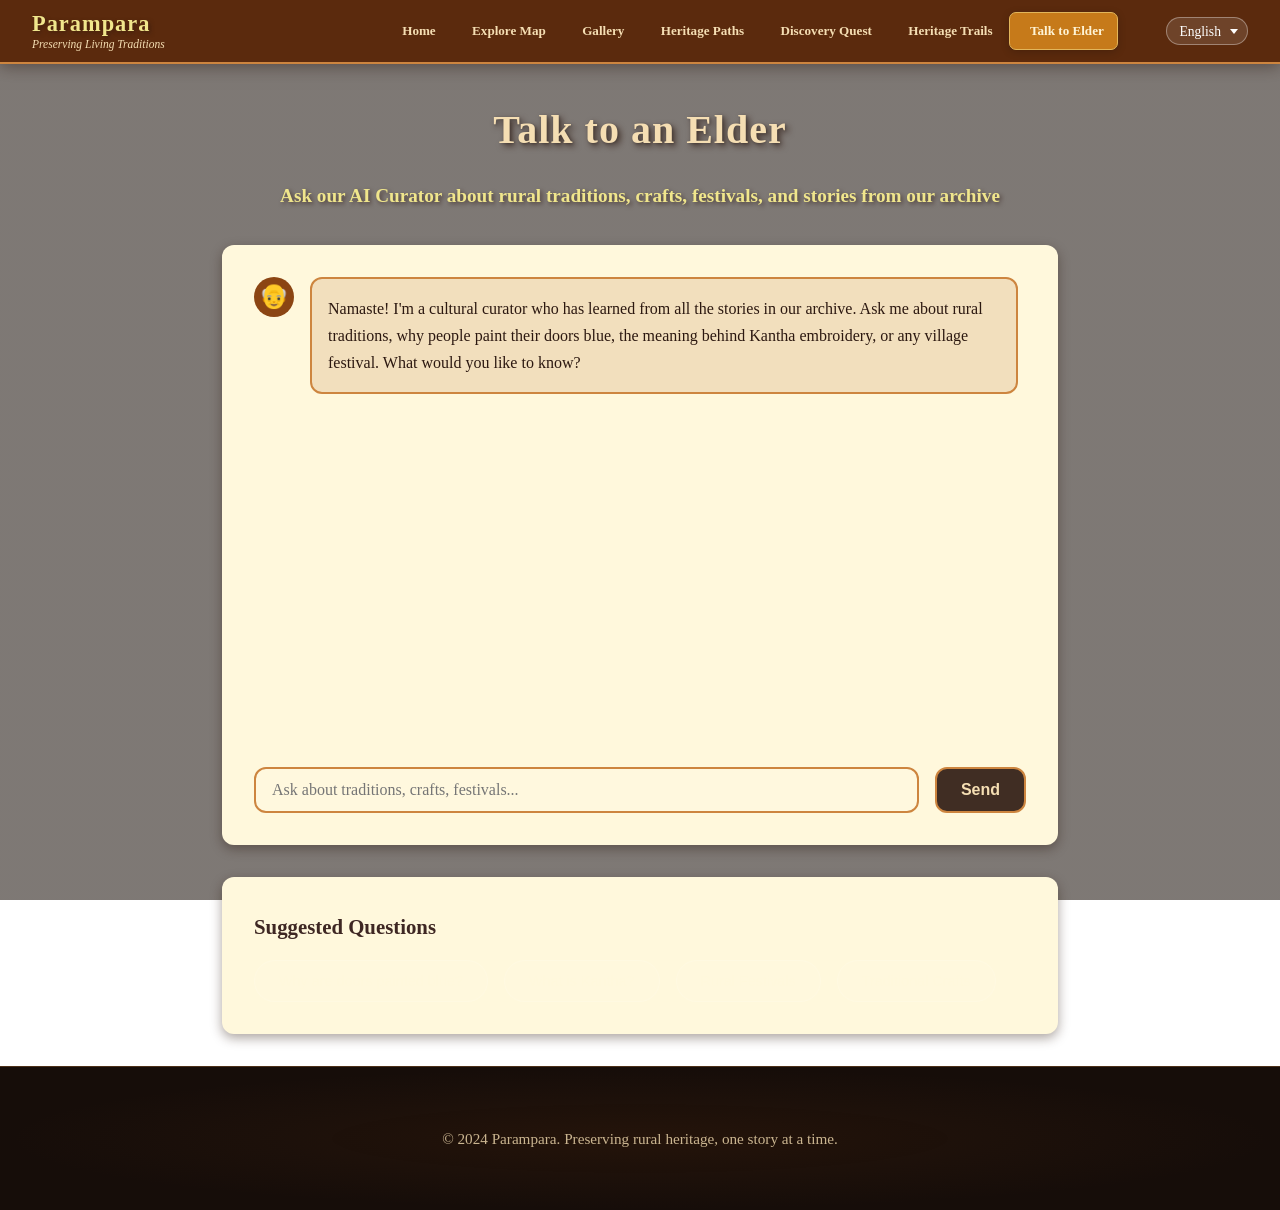
==== commit 113a3cf8: "Merge branch 'main' into fix/hamburger-menu-responsive" ====
--- a/public/chat.html
+++ b/public/chat.html
@@ -1,159 +1,162 @@
-<!doctype html>
-<html lang="en">
-  <head>
-    <meta charset="UTF-8" />
-    <meta name="viewport" content="width=device-width, initial-scale=1.0" />
-    <meta name="description" content="Talk to an AI cultural curator about rural traditions, festivals, and crafts from India's village heritage">
-    <title>Talk to Elder - Parampara</title>
-    <link rel="stylesheet" href="styles/main.css" />
-    <link rel="stylesheet" href="styles/chat.css" />
-    <link rel="stylesheet" href="styles/languageSelector.css" />
-  </head>
-  <body>
-    <nav class="navbar">
-      <div class="nav-container">
-        <div class="logo">
-          <h1 data-i18n="brand_name">Parampara</h1>
-          <p class="tagline" data-i18n="brand_tagline">
-            Preserving Living Traditions
-          </p>
-        </div>
-        <button
-          class="hamburger"
-          id="hamburgerBtn"
-          aria-label="Toggle navigation"
-        >
-          <span class="bar"></span>
-          <span class="bar"></span>
-          <span class="bar"></span>
-        </button>
-        <ul class="nav-menu" id="navMenu">
-          <li>
-            <a href="index.html"><i class="ti ti-home"></i> Home</a>
-          </li>
-          <li>
-            <a href="map.html"><i class="ti ti-map-2"></i> Explore Map</a>
-          </li>
-          <li>
-            <a href="gallery.html"><i class="ti ti-photo"></i> Gallery</a>
-          </li>
-          <li>
-            <a href="paths.html"><i class="ti ti-route"></i> Heritage Paths</a>
-          </li>
-          <li>
-            <a href="quest.html"
-              ><i class="ti ti-compass"></i> Discovery Quest</a
-            >
-          </li>
-          <li>
-            <a href="trails.html"
-              ><i class="ti ti-trail-sign"></i> Heritage Trails</a
-            >
-          </li>
-          <li>
-            <a href="chat.html" class="active"
-              ><i class="ti ti-message-circle"></i> Talk to Elder</a
-            >
-          </li>
-        </ul>
-      </div>
-    </nav>
-
-    <main class="chat-container">
-      <div class="chat-header">
-        <h2 data-i18n="chat_title">Talk to an Elder</h2>
-        <p data-i18n="chat_subtitle">
-          Ask our AI Curator about rural traditions, crafts, festivals, and
-          stories from our archive
-        </p>
-      </div>
-
-      <div class="chat-interface">
-        <div id="chat-messages" class="chat-messages">
-          <div class="message bot-message">
-            <div class="message-avatar">👴</div>
-            <div class="message-content">
-              <p data-i18n="chat_welcome">
-                Namaste! I'm a cultural curator who has learned from all the
-                stories in our archive. Ask me about rural traditions, why
-                people paint their doors blue, the meaning behind Kantha
-                embroidery, or any village festival. What would you like to
-                know?
-              </p>
-            </div>
-          </div>
-        </div>
-
-        <div class="chat-input-container">
-          <input
-            type="text"
-            id="chat-input"
-            data-i18n-placeholder="chat_placeholder"
-            placeholder="Ask about traditions, crafts, festivals..."
-            class="chat-input"
-          />
-          <button
-            id="send-btn"
-            class="btn btn-primary"
-            data-i18n="chat_send_btn"
-          >
-            Send
-          </button>
-        </div>
-      </div>
-
-      <div class="suggested-questions">
-        <h3 data-i18n="chat_suggested_title">Suggested Questions</h3>
-        <div class="question-chips">
-          <button
-            class="question-chip"
-            data-i18n="chat_q1_label"
-            data-i18n-question="chat_q1_question"
-            data-question="Tell me a story about why people in villages paint their doors blue"
-          >
-            Why are doors painted blue?
-          </button>
-          <button
-            class="question-chip"
-            data-i18n="chat_q2_label"
-            data-i18n-question="chat_q2_question"
-            data-question="What is Kantha embroidery?"
-          >
-            What is Kantha?
-          </button>
-          <button
-            class="question-chip"
-            data-i18n="chat_q3_label"
-            data-i18n-question="chat_q3_question"
-            data-question="Tell me about rural festivals"
-          >
-            Rural Festivals
-          </button>
-          <button
-            class="question-chip"
-            data-i18n="chat_q4_label"
-            data-i18n-question="chat_q4_question"
-            data-question="What are some traditional crafts?"
-          >
-            Traditional Crafts
-          </button>
-        </div>
-      </div>
-    </main>
-
-    <footer class="footer">
-      <div class="container">
-        <p data-i18n="footer_copy">
-          © 2024 Parampara. Preserving rural heritage, one story at a time.
-        </p>
-      </div>
-    </footer>
-    <!-- Back To Top Button -->
-    <button id="backToTopBtn" aria-label="Back to top">↑</button>
-    <script src="scripts/chat.js"></script>
-    <script src="scripts/translations.js"></script>
-    <script src="scripts/languageSwitcher.js"></script>
-    <script src="scripts/navbar.js"></script>
-    <script src="scripts/main.js"></script>
-  </body>
-</html>
+<!doctype html>
+<html lang="en">
+  <head>
+    <meta charset="UTF-8" />
+    <meta name="viewport" content="width=device-width, initial-scale=1.0" />
+    <meta
+      name="description"
+      content="Talk to an AI cultural curator about rural traditions, festivals, and crafts from India's village heritage"
+    />
+    <title>Talk to Elder - Parampara</title>
+    <link rel="stylesheet" href="styles/main.css" />
+    <link rel="stylesheet" href="styles/chat.css" />
+    <link rel="stylesheet" href="styles/languageSelector.css" />
+  </head>
+  <body>
+    <nav class="navbar">
+      <div class="nav-container">
+        <div class="logo">
+          <h1 data-i18n="brand_name">Parampara</h1>
+          <p class="tagline" data-i18n="brand_tagline">
+            Preserving Living Traditions
+          </p>
+        </div>
+        <button
+          class="hamburger"
+          id="hamburgerBtn"
+          aria-label="Toggle navigation"
+        >
+          <span class="bar"></span>
+          <span class="bar"></span>
+          <span class="bar"></span>
+        </button>
+        <ul class="nav-menu" id="navMenu">
+          <li>
+            <a href="index.html"><i class="ti ti-home"></i> Home</a>
+          </li>
+          <li>
+            <a href="map.html"><i class="ti ti-map-2"></i> Explore Map</a>
+          </li>
+          <li>
+            <a href="gallery.html"><i class="ti ti-photo"></i> Gallery</a>
+          </li>
+          <li>
+            <a href="paths.html"><i class="ti ti-route"></i> Heritage Paths</a>
+          </li>
+          <li>
+            <a href="quest.html"
+              ><i class="ti ti-compass"></i> Discovery Quest</a
+            >
+          </li>
+          <li>
+            <a href="trails.html"
+              ><i class="ti ti-trail-sign"></i> Heritage Trails</a
+            >
+          </li>
+          <li>
+            <a href="chat.html" class="active"
+              ><i class="ti ti-message-circle"></i> Talk to Elder</a
+            >
+          </li>
+        </ul>
+      </div>
+    </nav>
+
+    <main class="chat-container">
+      <div class="chat-header">
+        <h2 data-i18n="chat_title">Talk to an Elder</h2>
+        <p data-i18n="chat_subtitle">
+          Ask our AI Curator about rural traditions, crafts, festivals, and
+          stories from our archive
+        </p>
+      </div>
+
+      <div class="chat-interface">
+        <div id="chat-messages" class="chat-messages">
+          <div class="message bot-message">
+            <div class="message-avatar">👴</div>
+            <div class="message-content">
+              <p data-i18n="chat_welcome">
+                Namaste! I'm a cultural curator who has learned from all the
+                stories in our archive. Ask me about rural traditions, why
+                people paint their doors blue, the meaning behind Kantha
+                embroidery, or any village festival. What would you like to
+                know?
+              </p>
+            </div>
+          </div>
+        </div>
+
+        <div class="chat-input-container">
+          <input
+            type="text"
+            id="chat-input"
+            data-i18n-placeholder="chat_placeholder"
+            placeholder="Ask about traditions, crafts, festivals..."
+            class="chat-input"
+          />
+          <button
+            id="send-btn"
+            class="btn btn-primary"
+            data-i18n="chat_send_btn"
+          >
+            Send
+          </button>
+        </div>
+      </div>
+
+      <div class="suggested-questions">
+        <h3 data-i18n="chat_suggested_title">Suggested Questions</h3>
+        <div class="question-chips">
+          <button
+            class="question-chip"
+            data-i18n="chat_q1_label"
+            data-i18n-question="chat_q1_question"
+            data-question="Tell me a story about why people in villages paint their doors blue"
+          >
+            Why are doors painted blue?
+          </button>
+          <button
+            class="question-chip"
+            data-i18n="chat_q2_label"
+            data-i18n-question="chat_q2_question"
+            data-question="What is Kantha embroidery?"
+          >
+            What is Kantha?
+          </button>
+          <button
+            class="question-chip"
+            data-i18n="chat_q3_label"
+            data-i18n-question="chat_q3_question"
+            data-question="Tell me about rural festivals"
+          >
+            Rural Festivals
+          </button>
+          <button
+            class="question-chip"
+            data-i18n="chat_q4_label"
+            data-i18n-question="chat_q4_question"
+            data-question="What are some traditional crafts?"
+          >
+            Traditional Crafts
+          </button>
+        </div>
+      </div>
+    </main>
+
+    <footer class="footer">
+      <div class="container">
+        <p data-i18n="footer_copy">
+          © 2024 Parampara. Preserving rural heritage, one story at a time.
+        </p>
+      </div>
+    </footer>
+    <!-- Back To Top Button -->
+    <button id="backToTopBtn" aria-label="Back to top">↑</button>
+    <script src="scripts/chat.js"></script>
+    <script src="scripts/translations.js"></script>
+    <script src="scripts/languageSwitcher.js"></script>
+    <script src="scripts/navbar.js"></script>
+    <script src="scripts/main.js"></script>
+  </body>
+</html>
--- a/public/styles/main.css
+++ b/public/styles/main.css
@@ -69,8 +69,6 @@
 /* ===== NAVIGATION ===== */
 .navbar {
   background: rgba(90, 40, 10, 0.97);
-  backdrop-filter: blur(12px);
-  -webkit-backdrop-filter: blur(12px);
   padding: 0 2rem;
   position: sticky;
   top: 0;
@@ -84,6 +82,7 @@
 
 .nav-container {
   max-width: 1400px;
+  height: 64px;
   width: 100%;
   margin: 0 auto;
   padding: 0;
@@ -125,7 +124,7 @@
   margin: 0;
   padding: 0;
   flex: 1;
-  justify-content: center;
+  justify-content: end;
   flex-wrap: nowrap;
 }
 
@@ -154,9 +153,9 @@
 }
 
 .nav-menu a.active {
-  background: #C67A1A;
-  color: #FFF4D6;
-  border: 1px solid #E2B65B;
+  background: #c67a1a;
+  color: #fff4d6;
+  border: 1px solid #e2b65b;
   box-shadow: 0 2px 8px rgba(0, 0, 0, 0.2);
 }
 
@@ -186,7 +185,6 @@
 .btn-primary:hover {
   background: var(--clay-orange);
   transform: translateY(-2px);
-  box-shadow: 0 4px 12px rgba(205, 133, 63, 0.4);
 }
 
 .btn-secondary {
@@ -198,7 +196,6 @@
 .btn-secondary:hover {
   background: var(--success);
   transform: translateY(-2px);
-  box-shadow: 0 4px 12px rgba(107, 142, 35, 0.4);
 }
 
 /* ===== HERO SECTION ===== */
@@ -215,7 +212,7 @@
 
 /* Left Panel */
 .hero-texts {
-  width: 50%;
+  width: 75vw;
   min-height: 88vh;
   display: flex;
   flex-direction: column;
@@ -224,7 +221,7 @@
   padding: 3rem 3rem 3rem 4rem;
   position: relative;
   isolation: isolate;
-  background-image: url('../images/hero-text-image.png');
+  background-image: url("../images/hero-text-image.png");
   background-size: cover;
   background-position: center;
 }
@@ -235,8 +232,8 @@
   inset: 0;
   background: linear-gradient(135deg,
       rgba(30, 12, 4, 0.93) 0%,
-      rgba(90, 40, 8, 0.80) 50%,
-      rgba(15, 6, 2, 0.90) 100%);
+      rgba(90, 40, 8, 0.8) 50%,
+      rgba(15, 6, 2, 0.9) 100%);
   z-index: 0;
 }
 
@@ -338,7 +335,7 @@
 
 /* Right Panel */
 .hero-visual {
-  width: 50%;
+  width: 25vw;
   min-height: 88vh;
   position: relative;
   overflow: hidden;
@@ -352,7 +349,7 @@
 .hero-img {
   width: 100%;
   height: 100%;
-  background-image: url('../images/heroimg.png');
+  background-image: url("../images/heroimg.png");
   background-position: center;
   background-size: cover;
   transition: transform 0.6s ease;
@@ -364,8 +361,8 @@
   inset: 0;
   background: linear-gradient(135deg,
       rgba(30, 12, 4, 0.93) 0%,
-      rgba(90, 40, 8, 0.80) 50%,
-      rgba(15, 6, 2, 0.90) 100%);
+      rgba(90, 40, 8, 0.8) 50%,
+      rgba(15, 6, 2, 0.9) 100%);
   z-index: 0;
 }
 
@@ -384,9 +381,9 @@
 
 .floating-card {
   position: absolute;
-  bottom: 2.5rem;
+  bottom: 3.5rem;
   left: 1.5rem;
-  background: rgba(15, 6, 2, 0.80);
+  background: rgba(15, 6, 2, 0.8);
   backdrop-filter: blur(16px);
   -webkit-backdrop-filter: blur(16px);
   padding: 1.2rem 1.5rem;
@@ -421,7 +418,7 @@
 .floating-card-2 {
   position: absolute;
   top: 2rem;
-  right: 1.5rem;
+  left: 1rem;
   background: rgba(205, 133, 63, 0.15);
   backdrop-filter: blur(12px);
   -webkit-backdrop-filter: blur(12px);
@@ -453,9 +450,9 @@
   position: absolute;
   inset: 0;
   background: linear-gradient(180deg,
-      rgba(15, 8, 2, 0.90) 0%,
+      rgba(15, 8, 2, 0.9) 0%,
       rgba(70, 35, 8, 0.82) 50%,
-      rgba(15, 8, 2, 0.90) 100%);
+      rgba(15, 8, 2, 0.9) 100%);
   z-index: 0;
 }
 
@@ -507,7 +504,10 @@
   left: -100%;
   width: 100%;
   height: 100%;
-  background: linear-gradient(90deg, transparent, rgba(205, 133, 63, 0.1), transparent);
+  background: linear-gradient(90deg,
+      transparent,
+      rgba(205, 133, 63, 0.1),
+      transparent);
   transition: left 0.6s ease;
 }
 
@@ -577,9 +577,9 @@
 
 .posts-grid {
   display: grid;
-  grid-template-columns: repeat(auto-fit, minmax(300px, 1fr));
+  grid-template-columns: repeat(auto-fit, minmax(350px, 1fr));
   gap: 2rem;
-  max-width: 1200px;
+  max-width: 95vw;
   margin: 0 auto;
 }
 
@@ -637,7 +637,9 @@
   content: "";
   position: absolute;
   inset: 0;
-  background: radial-gradient(ellipse at center, rgba(139, 69, 19, 0.12) 0%, transparent 70%);
+  background: radial-gradient(ellipse at center,
+      rgba(139, 69, 19, 0.12) 0%,
+      transparent 70%);
   pointer-events: none;
 }
 
@@ -653,24 +655,34 @@
   position: fixed;
   bottom: 2rem;
   right: 2rem;
-  width: 44px;
-  height: 44px;
-  background: var(--accent-color);
-  color: var(--text-strong);
-  border: none;
+  z-index: 9999;
+  width: 48px;
+  height: 48px;
   border-radius: 50%;
-  font-size: 1.2rem;
+  border: 2px solid var(--mustard);
+  background: var(--earth-brown);
+  color: var(--wheat-yellow);
+  font-size: 1.4rem;
+  font-weight: bold;
   cursor: pointer;
-  display: none;
-  align-items: center;
-  justify-content: center;
-  z-index: 999;
-  box-shadow: 0 4px 12px rgba(0, 0, 0, 0.3);
-  transition: var(--transition);
+  opacity: 0;
+  visibility: hidden;
+  transform: translateY(20px);
+  transition:
+    opacity 0.3s ease,
+    transform 0.3s ease,
+    visibility 0.3s ease,
+    background 0.3s ease;
+  box-shadow:
+    0 0 0 0 rgba(218, 165, 32, 0.6),
+    var(--shadow);
 }
 
 #backToTopBtn.show {
-  display: flex;
+  opacity: 1;
+  visibility: visible;
+  transform: translateY(0);
+  animation: goldPulse 2s infinite;
 }
 
 #backToTopBtn:hover {
@@ -810,80 +822,218 @@
     transform: translateY(-12px);
   }
 }
-/* ===== Back To Top Button ===== */
-#backToTopBtn {
-  position: fixed;
-  bottom: 2rem;
-  right: 2rem;
-  z-index: 9999;
-
-  /* Size & Shape */
-  width: 48px;
-  height: 48px;
-  border-radius: 50%;
-  border: 2px solid var(--mustard);
-
-  /* Heritage Color Palette */
-  background: var(--earth-brown);
-  color: var(--wheat-yellow);
-  font-size: 1.4rem;
-  font-weight: bold;
-  cursor: pointer;
-
-  /* Hidden by default */
-  opacity: 0;
-  visibility: hidden;
-  transform: translateY(20px);
-  transition:
-    opacity 0.3s ease,
-    transform 0.3s ease,
-    visibility 0.3s ease,
-    background 0.3s ease;
-
-  /* Gold pulse ring */
-  box-shadow:
-    0 0 0 0 rgba(218, 165, 32, 0.6),
-    var(--shadow);
-}
-
-#backToTopBtn.show {
-  opacity: 1;
-  visibility: visible;
-  transform: translateY(0);
-  animation: goldPulse 2s infinite;
+
+/* ===== Form validation ===== */
+.input-error {
+  border-color: #e53e3e !important;
+  box-shadow: 0 0 0 4px rgba(229, 62, 62, 0.2) !important;
+}
+
+.field-error {
+  color: #e53e3e;
+  font-size: 0.85rem;
+  font-weight: 600;
+  margin-top: 0.25rem;
 }
 
 /* ===== RESPONSIVE ===== */
 @media (max-width: 1120px) {
+  .navbar {
+    height: fit-content;
+    padding: 0.75rem 0;
+  }
+
   .nav-container {
-    gap: 1rem;
-  }
+    gap: 10rem;
+  }
+
+  .floating-card-2 {
+    font-size: 0.7rem;
+  }
+
+  .nav-menu {
+    flex-wrap: wrap;
+  }
+}
+
+.mobile-menu-close {
+  display: none;
 }
 
 @media (max-width: 920px) {
+  .navbar {
+    height: auto;
+    padding: 0.75rem 1.5rem;
+  }
+
+  .nav-container {
+    flex-direction: row;
+    align-items: center;
+    justify-content: space-between;
+    flex-wrap: nowrap;
+    position: relative;
+    gap: 0;
+  }
+
+  .logo {
+    max-width: calc(100% - 60px);
+  }
+
+  .nav-menu {
+    display: flex;
+    list-style: none;
+    position: fixed;
+    top: 0;
+    right: 0;
+    width: 280px;
+    height: 100vh;
+    background: linear-gradient(180deg, #3a1a06 0%, #4a2510 100%);
+    padding: 90px 1.25rem 2rem;
+    border-left: 1px solid rgba(205, 133, 63, 0.25);
+    box-shadow: -8px 0 40px rgba(0, 0, 0, 0.55);
+    z-index: 1005;
+    overflow-y: auto;
+    transition: transform 0.4s cubic-bezier(0.16, 1, 0.3, 1), opacity 0.3s ease;
+    transform: translateX(100%);
+    opacity: 0;
+    flex-direction: column;
+    max-height: unset;
+    gap: 0.3rem;
+    pointer-events: none;
+  }
+
+  .nav-menu.open {
+    transform: translateX(0);
+    opacity: 1;
+    pointer-events: auto;
+  }
+
+  .nav-menu a {
+    pointer-events: auto;
+    cursor: pointer;
+  }
+
+  .nav-menu li {
+    width: 100%;
+  }
+
+  .nav-menu a {
+    display: flex;
+    align-items: center;
+    gap: 14px;
+    font-size: 1rem;
+    padding: 0.9rem 1.1rem;
+    width: 100%;
+    border-radius: 10px;
+    color: #f5deb3;
+    font-weight: 500;
+    transition: background 0.25s ease, color 0.25s ease, transform 0.2s ease;
+  }
+
+  .nav-menu a:hover {
+    background: rgba(205, 133, 63, 0.2);
+    color: #f0e68c;
+    transform: translateX(4px);
+  }
+
+  .nav-menu a.active {
+    background: rgba(198, 122, 26, 0.3);
+    color: #f0e68c;
+    border: 1px solid rgba(226, 181, 91, 0.3);
+  }
+
+  .close-item {
+    margin-bottom: 1rem;
+    width: 100%;
+    display: flex;
+    justify-content: flex-end;
+  }
+
+  .mobile-menu-close {
+    display: block;
+    background: transparent;
+    border: none;
+    color: #f5deb3;
+    font-size: 1.3rem;
+    padding: 0.4rem 0.8rem;
+    cursor: pointer;
+    border-radius: 10px;
+    transition: background 0.2s ease;
+  }
+
+  .mobile-menu-close:hover,
+  .mobile-menu-close:focus {
+    background: rgba(255, 255, 255, 0.08);
+    outline: none;
+  }
+
+  .nav-menu a i {
+    font-size: 18px;
+    width: 22px;
+    text-align: center;
+    color: var(--accent-color);
+  }
+
+
   .hamburger {
+    position: static;
+    order: 2;
+    margin-left: auto;
     display: flex;
     flex-direction: column;
     align-items: center;
     justify-content: center;
     gap: 5px;
-    background: none;
-    border: none;
+    background: rgba(205, 133, 63, 0.15);
+    border: 1px solid rgba(205, 133, 63, 0.3);
     cursor: pointer;
-    padding: 0.4rem;
+    padding: 0.55rem;
     border-radius: 8px;
+    z-index: 1003;
+    flex-shrink: 0;
+    transition: var(--transition);
+  }
+
+  .lang-selector-wrapper {
+    order: 2;
+    margin-left: 0;
+    position: relative;
+    z-index: 1000;
+  }
+
+  .hamburger {
+    order: 3;
+    margin-left: auto;
+    background: rgba(205, 133, 63, 0.15) !important;
+    border: none !important;
+    appearance: none !important;
+    -webkit-appearance: none !important;
+    -moz-appearance: none !important;
+    -webkit-tap-highlight-color: transparent !important;
+    touch-action: manipulation;
+    user-select: none;
+  }
+
+  .hamburger:hover,
+  .hamburger:focus,
+  .hamburger:active,
+  .hamburger.open {
+    background: rgba(205, 133, 63, 0.15) !important;
+    outline: none !important;
+    box-shadow: none !important;
   }
 
   .hamburger .bar {
     display: block;
-    width: 24px;
-    height: 3px;
+    width: 22px;
+    height: 2.5px;
     background: var(--warm-beige);
     border-radius: 4px;
+    transition: var(--transition);
   }
 
   .hamburger.open .bar:nth-child(1) {
-    transform: translateY(8px) rotate(45deg);
+    transform: translateY(7.5px) rotate(45deg);
   }
 
   .hamburger.open .bar:nth-child(2) {
@@ -891,78 +1041,24 @@
   }
 
   .hamburger.open .bar:nth-child(3) {
-    transform: translateY(-8px) rotate(-45deg);
-  }
-
-  .nav-container {
-    flex-direction: row;
-    align-items: center;
-    justify-content: space-between;
-    flex-wrap: nowrap;
-    gap: 6.25rem;
-    position: relative;
-  }
-
-  .nav-menu {
+    transform: translateY(-7.5px) rotate(-45deg);
+  }
+
+  .nav-overlay {
+    display: none;
+    position: fixed;
+    inset: 0;
+    background: transparent;
+    z-index: 1001;
+    opacity: 0;
+    transition: opacity 0.3s ease;
+    pointer-events: none;
+  }
+
+  .nav-overlay.open {
     display: block;
-    list-style: none;
-    max-height: 0;
-    overflow: hidden;
-    opacity: 0;
-    position: fixed;
-    top: 0;
-    left: 0;
-    width: fit-content;
-    background: #4a2510;
-    padding: 0 0.75rem;
-    border-bottom: 3px solid #cd853f;
-    box-shadow: 0 8px 24px rgba(45, 24, 16, 0.6);
-    z-index: 999;
-    transition:
-      max-height 0.4s cubic-bezier(0.4, 0, 0.2, 1),
-      opacity 0.3s ease,
-      padding 0.3s ease;
-  }
-
-  .nav-menu.open {
-    max-height: 600px;
     opacity: 1;
-    padding: 70px 0.75rem 1rem;
-  }
-
-  .nav-menu li {
-    border-bottom: 1px solid rgba(205, 133, 63, 0.15);
-  }
-
-  .nav-menu li:last-child {
-    border-bottom: none;
-  }
-
-  .nav-menu a {
-    display: flex;
-    align-items: center;
-    gap: 12px;
-    font-size: 1rem;
-    padding: 0.75rem 2rem 0.75rem 0;
-    width: 100%;
-    border-radius: 8px;
-    white-space: nowrap;
-    color: #f5deb3;
-    font-weight: 500;
-  }
-
-  .nav-menu a:hover,
-  .nav-menu a.active {
-    background: rgba(205, 133, 63, 0.25);
-    color: #f0e68c;
-    transform: none;
-    border: none;
-  }
-
-  .nav-menu a i {
-    font-size: 18px;
-    width: 20px;
-    text-align: center;
+    pointer-events: auto;
   }
 
   /* Hero responsive */
@@ -983,24 +1079,24 @@
     max-width: 100%;
   }
 
-  .hero-stats {
-    gap: 1rem;
-  }
-
   .hero-visual {
     width: 100%;
     min-height: 50vh;
   }
 
+  .hero-title {
+    font-size: 2rem;
+  }
+
   .floating-card-2 {
     display: none;
   }
 
-  .hero-title {
-    font-size: 2rem;
-  }
-
   .features-grid {
     grid-template-columns: 1fr;
   }
-}+
+  .section-title {
+    font-size: 1.5rem;
+  }
+}
--- a/public/styles/chat.css
+++ b/public/styles/chat.css
@@ -1,265 +1,248 @@
-/* Chat Page Styles */
-
-.chat-container {
-    padding: 2rem;
-    max-width: 900px;
-    margin: 0 auto;
-    min-height: calc(100vh - 200px);
-}
-
-.chat-header {
-    text-align: center;
-    margin-bottom: 2rem;
-}
-
-.chat-header h2 {
-    color: var(--warm-beige);
-    font-size: 2.5rem;
-    margin-bottom: 1rem;
-    text-shadow: 3px 3px 6px rgba(45, 24, 16, 0.7), 1px 1px 3px rgba(0, 0, 0, 0.3);
-    font-weight: bold;
-    letter-spacing: 1px;
-}
-
-.chat-header p {
-    color: var(--wheat-yellow);
-    font-size: 1.2rem;
-    text-shadow: 2px 2px 4px rgba(45, 24, 16, 0.6);
-    font-weight: 600;
-}
-
-.chat-interface {
-    background: var(--card-bg);
-    border-radius: var(--border-radius);
-    box-shadow: var(--shadow);
-    padding: 2rem;
-    margin-bottom: 2rem;
-    display: flex;
-    flex-direction: column;
-    height: 600px;
-}
-
-.chat-messages {
-    flex: 1;
-    overflow-y: auto;
-    margin-bottom: 1.5rem;
-    padding-right: 0.5rem;
-}
-
-.chat-messages::-webkit-scrollbar {
-    width: 6px;
-}
-
-.chat-messages::-webkit-scrollbar-track {
-    background: rgba(255, 255, 255, 0.05);
-    border-radius: 3px;
-}
-
-.chat-messages::-webkit-scrollbar-thumb {
-    background: var(--accent-color);
-    border-radius: 3px;
-}
-
-.message {
-    display: flex;
-    gap: 1rem;
-    margin-bottom: 1.5rem;
-    animation: fadeInUp 0.3s ease;
-}
-
-.message-avatar {
-    width: 40px;
-    height: 40px;
-    border-radius: 50%;
-    display: flex;
-    align-items: center;
-    justify-content: center;
-    font-size: 1.5rem;
-    flex-shrink: 0;
-}
-
-.bot-message .message-avatar {
-    background: var(--primary-color);
-}
-
-.user-message .message-avatar {
-    background: var(--accent-color);
-}
-
-.message-content {
-    flex: 1;
-    background: rgba(212, 165, 116, 0.3);
-    padding: 1rem;
-    border-radius: var(--border-radius);
-    line-height: 1.7;
-    color: var(--text-dark);
-    font-weight: 500;
-    border: 2px solid var(--accent-color);
-}
-
-.user-message {
-    flex-direction: row-reverse;
-}
-
-.user-message .message-content {
-    background: rgba(210, 105, 30, 0.3);
-    border-color: var(--terracotta);
-    color: var(--text-strong);
-    font-weight: 600;
-}
-
-.chat-input-container {
-    display: flex;
-    gap: 1rem;
-}
-
-.chat-input {
-    flex: 1;
-    padding: 0.75rem 1rem;
-    border: 1px solid rgba(255, 255, 255, 0.1);
-    border-radius: var(--border-radius);
-    background: rgba(255, 255, 255, 0.05);
-    color: var(--text-light);
-    font-size: 1rem;
-    font-family: inherit;
-}
-
-.chat-input:focus {
-    outline: none;
-    border-color: var(--accent-color);
-    background: rgba(255, 255, 255, 0.08);
-}
-
-.suggested-questions {
-    background: var(--card-bg);
-    padding: 2rem;
-    border-radius: var(--border-radius);
-    box-shadow: var(--shadow);
-}
-
-.suggested-questions h3 {
-    color: var(--text-strong);
-    margin-bottom: 1rem;
-    font-weight: bold;
-    font-size: 1.3rem;
-}
-
-.question-chips {
-    display: flex;
-    flex-wrap: wrap;
-    gap: 1rem;
-}
-
-.question-chip {
-    padding: 0.75rem 1.5rem;
-    background: rgba(255, 255, 255, 0.05);
-    border: 1px solid rgba(255, 255, 255, 0.1);
-    border-radius: 25px;
-    color: var(--text-light);
-    cursor: pointer;
-    transition: var(--transition);
-    font-size: 0.9rem;
-}
-
-.question-chip:hover {
-    background: rgba(244, 162, 97, 0.2);
-    border-color: var(--accent-color);
-    transform: translateY(-2px);
-}
-
-/* Back To Top Button */
-#backToTopBtn {
-    position: fixed;
-    bottom: 30px;
-    right: 30px;
-    width: 45px;
-    height: 45px;
-
-    border: none;
-    border-radius: 10px;
-
-    background: linear-gradient(135deg,
-            var(--terracotta),
-            var(--accent-color));
-
-    color: var(--warm-beige);
-    font-size: 1.5rem;
-    font-weight: bold;
-
-    cursor: pointer;
-
-    display: flex;
-    justify-content: center;
-    align-items: center;
-
-    box-shadow:
-        0 6px 18px rgba(0, 0, 0, 0.25),
-        0 0 12px rgba(205, 133, 63, 0.4);
-
-    /* opacity: 0; */
-    visibility: hidden;
-
-    transform: translateY(20px);
-
-    transition:
-        opacity 0.3s ease,
-        transform 0.3s ease,
-        visibility 0.3s ease;
-
-    z-index: 9999;
-    background-color: black !important;
-}
-
-/* Show Button */
-#backToTopBtn.show {
-    opacity: 1;
-    visibility: visible;
-    transform: translateY(0);
-}
-
-/* Hover Effect */
-#backToTopBtn:hover {
-    transform: translateY(-5px) scale(1.08);
-
-    box-shadow:
-        0 10px 25px rgba(0, 0, 0, 0.35),
-        0 0 18px rgba(205, 133, 63, 0.6);
-}
-
-/* Click Effect */
-#backToTopBtn:active {
-    transform: scale(0.95);
-}
-
-/* Mobile Responsive */
-@media (max-width: 768px) {
-    #backToTopBtn {
-        width: 48px;
-        height: 48px;
-
-        bottom: 20px;
-        right: 20px;
-
-        font-size: 1.2rem;
-    }
-}
-
-#backToTopBtn1 {
-    background-color: #2C1810;
-    position: fixed;
-    bottom: 30px;
-    right: 30px;
-    width: 55px;
-    height: 55px;
-    border: none;
-    color: #8B4513;
-    cursor: pointer;
-
-    display: flex;
-    justify-content: center;
-    align-items: center;
-
-    box-shadow:
-        0 6px 18px rgba(0, 0, 0, 0.25),
-        0 0 12px rgba(205, 133, 63, 0.4);
-}+/* Chat Page Styles */
+
+.chat-container {
+  padding: 2rem;
+  max-width: 900px;
+  margin: 0 auto;
+  min-height: calc(100vh - 200px);
+}
+
+.chat-header {
+  text-align: center;
+  margin-bottom: 2rem;
+}
+
+.chat-header h2 {
+  color: var(--warm-beige);
+  font-size: 2.5rem;
+  margin-bottom: 1rem;
+  text-shadow:
+    3px 3px 6px rgba(45, 24, 16, 0.7),
+    1px 1px 3px rgba(0, 0, 0, 0.3);
+  font-weight: bold;
+  letter-spacing: 1px;
+}
+
+.chat-header p {
+  color: var(--wheat-yellow);
+  font-size: 1.2rem;
+  text-shadow: 2px 2px 4px rgba(45, 24, 16, 0.6);
+  font-weight: 600;
+}
+
+.chat-interface {
+  background: var(--card-bg);
+  border-radius: var(--border-radius);
+  box-shadow: var(--shadow);
+  padding: 2rem;
+  margin-bottom: 2rem;
+  display: flex;
+  flex-direction: column;
+  height: 600px;
+}
+
+.chat-messages {
+  flex: 1;
+  overflow-y: auto;
+  margin-bottom: 1.5rem;
+  padding-right: 0.5rem;
+}
+
+.chat-messages::-webkit-scrollbar {
+  width: 6px;
+}
+
+.chat-messages::-webkit-scrollbar-track {
+  background: rgba(255, 255, 255, 0.05);
+  border-radius: 3px;
+}
+
+.chat-messages::-webkit-scrollbar-thumb {
+  background: var(--accent-color);
+  border-radius: 3px;
+}
+
+.message {
+  display: flex;
+  gap: 1rem;
+  margin-bottom: 1.5rem;
+  animation: fadeInUp 0.3s ease;
+}
+
+.message-avatar {
+  width: 40px;
+  height: 40px;
+  border-radius: 50%;
+  display: flex;
+  align-items: center;
+  justify-content: center;
+  font-size: 1.5rem;
+  flex-shrink: 0;
+}
+
+.bot-message .message-avatar {
+  background: var(--primary-color);
+}
+
+.user-message .message-avatar {
+  background: var(--accent-color);
+}
+
+.message-content {
+  flex: 1;
+  background: rgba(212, 165, 116, 0.3);
+  padding: 1rem;
+  border-radius: var(--border-radius);
+  line-height: 1.7;
+  color: var(--text-dark);
+  font-weight: 500;
+  border: 2px solid var(--accent-color);
+}
+
+.user-message {
+  flex-direction: row-reverse;
+}
+
+.user-message .message-content {
+  background: rgba(210, 105, 30, 0.3);
+  border-color: var(--terracotta);
+  color: var(--text-strong);
+  font-weight: 600;
+}
+
+.chat-input-container {
+  display: flex;
+  gap: 1rem;
+}
+
+.chat-input {
+  flex: 1;
+  padding: 0.75rem 1rem;
+  border: 2px solid var(--clay-orange);
+  border-radius: var(--border-radius);
+  background: rgba(255, 255, 255, 0.05);
+  color: var(--primary-color);
+  font-size: 1rem;
+  font-family: inherit;
+}
+
+.chat-input:focus {
+  outline: none;
+  border-color: var(--accent-color);
+  background: rgba(255, 255, 255, 0.08);
+}
+
+.suggested-questions {
+  background: var(--card-bg);
+  padding: 2rem;
+  border-radius: var(--border-radius);
+  box-shadow: var(--shadow);
+}
+
+.suggested-questions h3 {
+  color: var(--text-strong);
+  margin-bottom: 1rem;
+  font-weight: bold;
+  font-size: 1.3rem;
+}
+
+.question-chips {
+  display: flex;
+  flex-wrap: wrap;
+  gap: 1rem;
+}
+
+.question-chip {
+  padding: 0.75rem 1.5rem;
+  background: rgba(255, 255, 255, 0.05);
+  border: 1px solid rgba(255, 255, 255, 0.1);
+  border-radius: 25px;
+  color: var(--text-light);
+  cursor: pointer;
+  transition: var(--transition);
+  font-size: 0.9rem;
+}
+
+.question-chip:hover {
+  background: rgba(244, 162, 97, 0.2);
+  border-color: var(--accent-color);
+  transform: translateY(-2px);
+}
+
+/* Back To Top Button */
+#backToTopBtn {
+  position: fixed;
+  bottom: 2rem;
+  right: 2rem;
+  z-index: 9999;
+  width: 48px;
+  height: 48px;
+  border-radius: 50%;
+  border: 2px solid var(--mustard);
+  background: var(--earth-brown);
+  color: var(--wheat-yellow);
+  font-size: 1.4rem;
+  font-weight: bold;
+  cursor: pointer;
+  opacity: 0;
+  visibility: hidden;
+  transform: translateY(20px);
+  transition:
+    opacity 0.3s ease,
+    transform 0.3s ease,
+    visibility 0.3s ease,
+    background 0.3s ease;
+  box-shadow:
+    0 0 0 0 rgba(218, 165, 32, 0.6),
+    var(--shadow);
+}
+
+/* Show Button */
+#backToTopBtn.show {
+  opacity: 1;
+  visibility: visible;
+  transform: translateY(0);
+}
+
+/* Hover Effect */
+#backToTopBtn:hover {
+  box-shadow: 0 10px 25px rgba(0, 0, 0, 0.35);
+}
+
+/* Click Effect */
+#backToTopBtn:active {
+  transform: scale(0.95);
+}
+
+/* Mobile Responsive */
+@media (max-width: 768px) {
+  #backToTopBtn {
+    width: 48px;
+    height: 48px;
+
+    bottom: 20px;
+    right: 20px;
+
+    font-size: 1.2rem;
+  }
+}
+
+#backToTopBtn1 {
+  background-color: #2c1810;
+  position: fixed;
+  bottom: 30px;
+  right: 30px;
+  width: 55px;
+  height: 55px;
+  border: none;
+  color: #8b4513;
+  cursor: pointer;
+
+  display: flex;
+  justify-content: center;
+  align-items: center;
+
+  box-shadow:
+    0 6px 18px rgba(0, 0, 0, 0.25),
+    0 0 12px rgba(205, 133, 63, 0.4);
+}
--- a/public/styles/languageSelector.css
+++ b/public/styles/languageSelector.css
@@ -0,0 +1,82 @@
+/*
+ * Parampara — Language Selector Styles
+ * Add this to your main.css, or link lang-selector.css in every HTML <head>
+ */
+
+/* Wrapper sits at the right end of the nav-container */
+.lang-selector-wrapper {
+  display: flex;
+  align-items: center;
+  margin-left: auto; /* push to far right of navbar */
+  padding-left: 1.5rem;
+}
+
+/* The <select> pill */
+.global-lang-selector {
+  appearance: none;
+  -webkit-appearance: none;
+  background: rgba(255, 255, 255, 0.12);
+  color: #fff;
+  border: 1.5px solid rgba(255, 255, 255, 0.35);
+  border-radius: 999px;
+  padding: 0.35rem 1.1rem 0.35rem 0.75rem;
+  font-size: 0.85rem;
+  font-family: inherit;
+  cursor: pointer;
+  transition:
+    background 0.2s,
+    border-color 0.2s;
+  /* Custom dropdown arrow */
+  background-image: url("data:image/svg+xml,%3Csvg xmlns='http://www.w3.org/2000/svg' width='10' height='6'%3E%3Cpath d='M0 0l5 6 5-6z' fill='%23fff'/%3E%3C/svg%3E");
+  background-repeat: no-repeat;
+  background-position: right 0.55rem center;
+  background-size: 8px 5px;
+  padding-right: 1.6rem;
+}
+
+.global-lang-selector:hover {
+  background-color: rgba(255, 255, 255, 0.22);
+  border-color: rgba(255, 255, 255, 0.6);
+}
+
+.global-lang-selector:focus {
+  outline: 2px solid #f4a261;
+  outline-offset: 2px;
+}
+
+.global-lang-selector option {
+  background: #2d3748;
+  color: #fff;
+}
+
+/* Mobile: make selector full-width row below nav links */
+/* @media (max-width: 768px) {
+  .lang-selector-wrapper {
+    width: 100%;
+    justify-content: flex-end;
+    margin-left: 0;
+    padding: 0.5rem 1rem;
+    border-top: 1px solid rgba(255, 255, 255, 0.1);
+  }
+} */
+
+@media (max-width: 768px) {
+  .lang-selector-wrapper {
+    width: auto;
+    /* was 100% — was pushing it to wrap below */
+    justify-content: flex-end;
+    margin-left: 0;
+    padding: 0;
+    border-top: none;
+  }
+
+  .nav-container {
+    gap: 0.6rem;
+    /* small gap between logo, hamburger, and language pill */
+  }
+
+  .global-lang-selector {
+    font-size: 0.78rem;
+    padding: 0.3rem 1.3rem 0.3rem 0.6rem;
+  }
+}
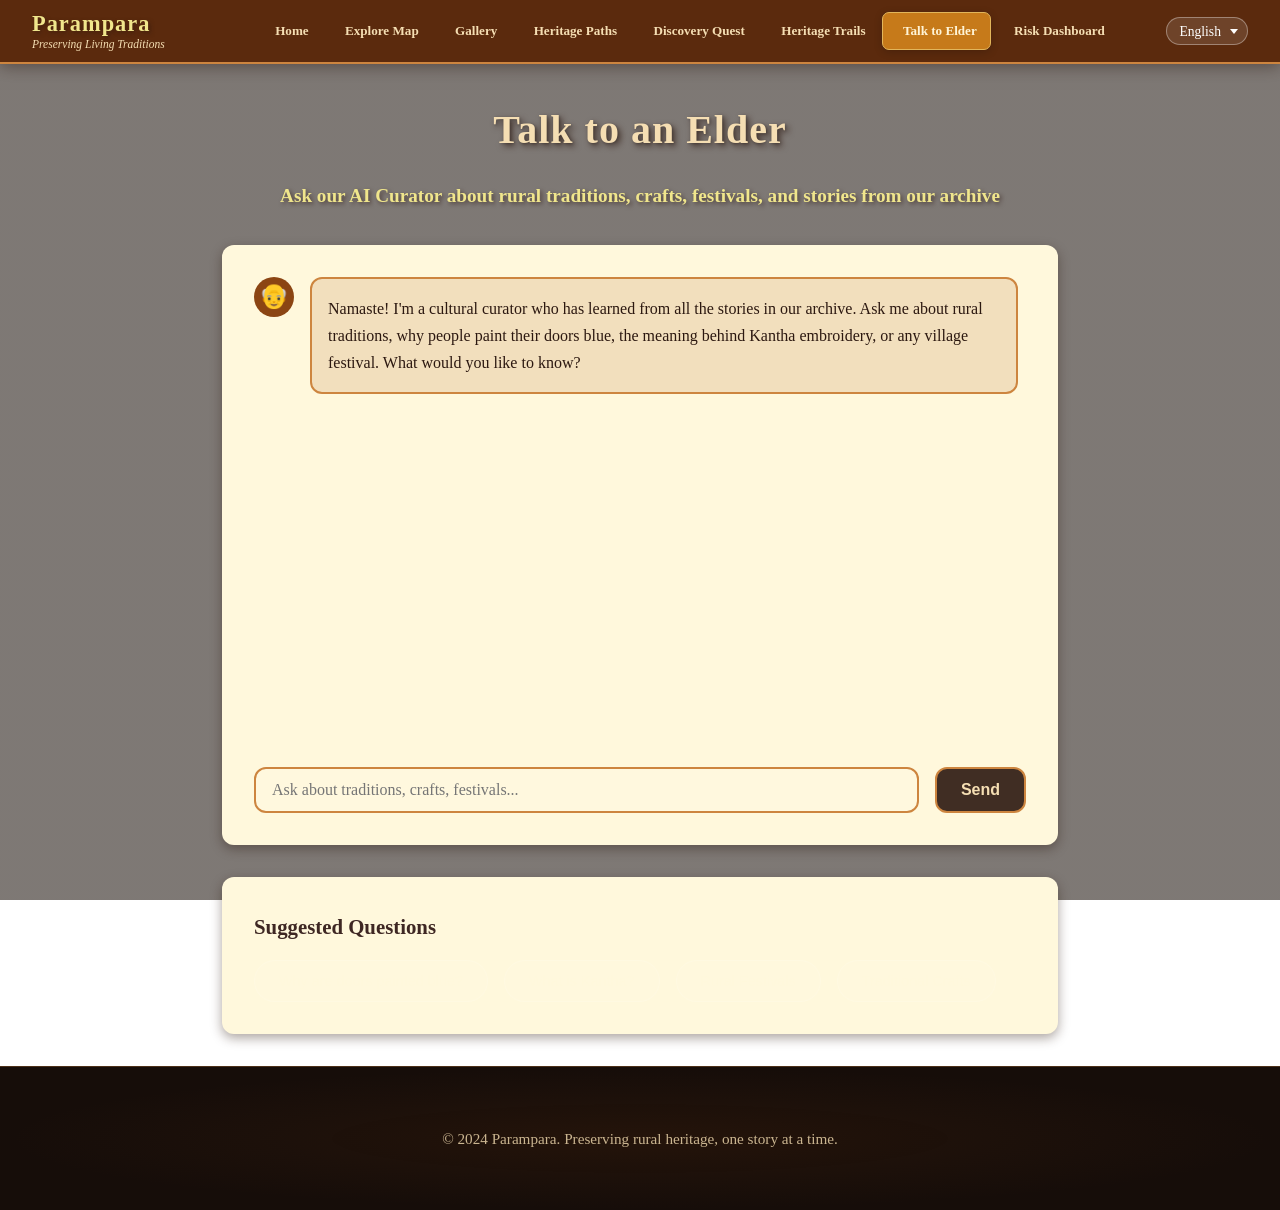
==== commit fb74ddcf: "Merge pull request #124 from KolaSailaja/feature/cultural-heritage-risk-dashboard feat: implement cu" ====
--- a/public/chat.html
+++ b/public/chat.html
@@ -56,6 +56,12 @@
           <li>
             <a href="chat.html" class="active"
               ><i class="ti ti-message-circle"></i> Talk to Elder</a
+            >
+          </li>
+          <li>
+            <a href="risk-dashboard.html"
+              ><i class="ti ti-alert-triangle"></i>
+              <span data-i18n="nav_risk">Risk Dashboard</span></a
             >
           </li>
         </ul>
--- a/public/styles/main.css
+++ b/public/styles/main.css
@@ -1,1102 +1,1121 @@
-/* Main Stylesheet for Parampara */
-
-* {
-  margin: 0;
-  padding: 0;
-  box-sizing: border-box;
-}
-
-:root {
-  --primary-color: #8b4513;
-  --secondary-color: #a0522d;
-  --accent-color: #cd853f;
-  --earth-brown: #654321;
-  --warm-beige: #f5deb3;
-  --terracotta: #d2691e;
-  --field-green: #6b8e23;
-  --wheat-yellow: #f0e68c;
-  --clay-orange: #cd853f;
-  --rust-red: #b22222;
-  --mustard: #daa520;
-  --dark-bg: #3e2723;
-  --card-bg: #fff8dc;
-  --card-bg-alt: #f5e6d3;
-  --text-dark: #2c1810;
-  --text-light: #fff8dc;
-  --text-muted: #5d4037;
-  --text-strong: #3e2723;
-  --success: #6b8e23;
-  --warning: #d2691e;
-  --border-radius: 12px;
-  --shadow: 0 4px 12px rgba(45, 24, 16, 0.4);
-  --transition: all 0.3s ease;
-}
-
-body {
-  font-family: "Georgia", "Times New Roman", serif;
-  background-image: url("../images/lotus.jpg");
-  background-attachment: fixed;
-  background-size: cover;
-  color: var(--text-dark);
-  min-height: 100vh;
-  line-height: 1.7;
-  position: relative;
-}
-
-body::before {
-  content: "";
-  position: fixed;
-  top: 0;
-  left: 0;
-  width: 100%;
-  height: 100%;
-  background: linear-gradient(rgba(20, 10, 3, 0.55), rgba(20, 10, 3, 0.55));
-  pointer-events: none;
-  z-index: 0;
-}
-
-body>* {
-  position: relative;
-  z-index: 1;
-}
-
-.container {
-  max-width: 1200px;
-  margin: 0 auto;
-  padding: 0 20px;
-}
-
-/* ===== NAVIGATION ===== */
-.navbar {
-  background: rgba(90, 40, 10, 0.97);
-  padding: 0 2rem;
-  position: sticky;
-  top: 0;
-  z-index: 1000;
-  box-shadow: 0 2px 16px rgba(45, 24, 16, 0.5);
-  border-bottom: 2px solid var(--accent-color);
-  height: 64px;
-  display: flex;
-  align-items: center;
-}
-
-.nav-container {
-  max-width: 1400px;
-  height: 64px;
-  width: 100%;
-  margin: 0 auto;
-  padding: 0;
-  display: flex;
-  align-items: center;
-  justify-content: space-between;
-  gap: 1.5rem;
-  flex-wrap: nowrap;
-}
-
-.logo {
-  display: flex;
-  flex-direction: column;
-  flex-shrink: 0;
-}
-
-.logo h1 {
-  font-size: 1.4rem;
-  color: var(--wheat-yellow);
-  margin: 0;
-  letter-spacing: 1px;
-  line-height: 1.2;
-  text-shadow: 2px 2px 4px rgba(45, 24, 16, 0.5);
-}
-
-.tagline {
-  font-size: 0.72rem;
-  color: var(--warm-beige);
-  font-style: italic;
-  margin: 0;
-  line-height: 1.2;
-}
-
-.nav-menu {
-  display: flex;
-  list-style: none;
-  gap: 0.2rem;
-  align-items: center;
-  margin: 0;
-  padding: 0;
-  flex: 1;
-  justify-content: end;
-  flex-wrap: nowrap;
-}
-
-.nav-menu li {
-  margin: 0;
-  padding: 0;
-}
-
-.nav-menu a {
-  color: var(--warm-beige);
-  text-decoration: none;
-  padding: 0.45rem 0.85rem;
-  border-radius: 7px;
-  transition: var(--transition);
-  font-weight: 600;
-  font-size: 0.82rem;
-  white-space: nowrap;
-  display: flex;
-  align-items: center;
-  gap: 6px;
-}
-
-.nav-menu a:hover {
-  background: rgba(205, 133, 63, 0.3);
-  color: var(--wheat-yellow);
-}
-
-.nav-menu a.active {
-  background: #c67a1a;
-  color: #fff4d6;
-  border: 1px solid #e2b65b;
-  box-shadow: 0 2px 8px rgba(0, 0, 0, 0.2);
-}
-
-.hamburger {
-  display: none;
-}
-
-/* ===== BUTTONS ===== */
-.btn {
-  padding: 0.75rem 1.5rem;
-  border: none;
-  border-radius: var(--border-radius);
-  font-size: 1rem;
-  cursor: pointer;
-  transition: var(--transition);
-  text-decoration: none;
-  display: inline-block;
-  font-weight: 600;
-}
-
-.btn-primary {
-  background: rgba(44, 24, 16, 0.9);
-  color: var(--warm-beige);
-  border: 2px solid var(--clay-orange);
-}
-
-.btn-primary:hover {
-  background: var(--clay-orange);
-  transform: translateY(-2px);
-}
-
-.btn-secondary {
-  background: rgba(52, 75, 6, 0.9);
-  color: var(--warm-beige);
-  border: 2px solid var(--success);
-}
-
-.btn-secondary:hover {
-  background: var(--success);
-  transform: translateY(-2px);
-}
-
-/* ===== HERO SECTION ===== */
-.hero {
-  overflow: hidden;
-}
-
-.hero-content {
-  display: flex;
-  min-height: 88vh;
-  flex-direction: row;
-  animation: fadeInUp 0.8s ease;
-}
-
-/* Left Panel */
-.hero-texts {
-  width: 75vw;
-  min-height: 88vh;
-  display: flex;
-  flex-direction: column;
-  justify-content: center;
-  align-items: flex-start;
-  padding: 3rem 3rem 3rem 4rem;
-  position: relative;
-  isolation: isolate;
-  background-image: url("../images/hero-text-image.png");
-  background-size: cover;
-  background-position: center;
-}
-
-.hero-texts::before {
-  content: "";
-  position: absolute;
-  inset: 0;
-  background: linear-gradient(135deg,
-      rgba(30, 12, 4, 0.93) 0%,
-      rgba(90, 40, 8, 0.8) 50%,
-      rgba(15, 6, 2, 0.9) 100%);
-  z-index: 0;
-}
-
-.hero-texts::after {
-  content: "";
-  position: absolute;
-  inset: 0;
-  background: radial-gradient(ellipse at 30% 50%,
-      rgba(205, 133, 63, 0.08) 0%,
-      transparent 65%);
-  z-index: 0;
-}
-
-.hero-texts>* {
-  position: relative;
-  z-index: 1;
-}
-
-.hero-badge {
-  display: inline-flex;
-  align-items: center;
-  gap: 0.4rem;
-  background: rgba(205, 133, 63, 0.15);
-  border: 1px solid rgba(205, 133, 63, 0.45);
-  color: #f0e68c;
-  padding: 0.35rem 1rem;
-  border-radius: 50px;
-  font-size: 0.82rem;
-  font-weight: 600;
-  letter-spacing: 0.5px;
-  margin-bottom: 1.5rem;
-  backdrop-filter: blur(8px);
-}
-
-.hero-title {
-  font-size: 2.8rem;
-  margin-bottom: 1.2rem;
-  color: #ffffff;
-  text-shadow:
-    3px 3px 12px rgba(0, 0, 0, 0.95),
-    1px 1px 4px rgba(0, 0, 0, 0.8);
-  font-weight: bold;
-  letter-spacing: 1px;
-  line-height: 1.2;
-}
-
-.hero-subtitle {
-  font-size: 1.05rem;
-  color: rgba(245, 222, 179, 0.92);
-  margin-bottom: 2rem;
-  line-height: 1.8;
-  text-shadow: 1px 1px 6px rgba(0, 0, 0, 0.8);
-  font-weight: 400;
-  max-width: 420px;
-}
-
-.hero-buttons {
-  display: flex;
-  gap: 1rem;
-  flex-wrap: wrap;
-  margin-bottom: 2.5rem;
-}
-
-.hero-stats {
-  display: flex;
-  align-items: center;
-  gap: 1.5rem;
-  padding: 1rem 1.5rem;
-  background: rgba(255, 255, 255, 0.05);
-  border: 1px solid rgba(205, 133, 63, 0.2);
-  border-radius: 12px;
-  backdrop-filter: blur(10px);
-}
-
-.stat {
-  display: flex;
-  flex-direction: column;
-  align-items: center;
-}
-
-.stat-num {
-  font-size: 1.4rem;
-  font-weight: bold;
-  color: #f0e68c;
-  line-height: 1;
-}
-
-.stat-label {
-  font-size: 0.75rem;
-  color: rgba(245, 222, 179, 0.7);
-  margin-top: 0.2rem;
-}
-
-.stat-divider {
-  width: 1px;
-  height: 36px;
-  background: rgba(205, 133, 63, 0.3);
-}
-
-/* Right Panel */
-.hero-visual {
-  width: 25vw;
-  min-height: 88vh;
-  position: relative;
-  overflow: hidden;
-}
-
-.hero-img-wrapper {
-  position: absolute;
-  inset: 0;
-}
-
-.hero-img {
-  width: 100%;
-  height: 100%;
-  background-image: url("../images/heroimg.png");
-  background-position: center;
-  background-size: cover;
-  transition: transform 0.6s ease;
-}
-
-.hero-img::before {
-  content: "";
-  position: absolute;
-  inset: 0;
-  background: linear-gradient(135deg,
-      rgba(30, 12, 4, 0.93) 0%,
-      rgba(90, 40, 8, 0.8) 50%,
-      rgba(15, 6, 2, 0.9) 100%);
-  z-index: 0;
-}
-
-.hero-visual:hover .hero-img {
-  transform: scale(1.04);
-}
-
-.hero-img-overlay {
-  position: absolute;
-  inset: 0;
-  background: linear-gradient(135deg,
-      rgba(30, 12, 4, 0.4) 0%,
-      transparent 55%,
-      rgba(0, 0, 0, 0.15) 100%);
-}
-
-.floating-card {
-  position: absolute;
-  bottom: 3.5rem;
-  left: 1.5rem;
-  background: rgba(15, 6, 2, 0.8);
-  backdrop-filter: blur(16px);
-  -webkit-backdrop-filter: blur(16px);
-  padding: 1.2rem 1.5rem;
-  border-radius: 16px;
-  border: 1px solid rgba(205, 133, 63, 0.35);
-  box-shadow: 0 8px 32px rgba(0, 0, 0, 0.45);
-  text-align: center;
-  z-index: 10;
-  animation: float 3s ease-in-out infinite;
-  min-width: 160px;
-}
-
-.floating-card .card-icon {
-  font-size: 2.2rem;
-  margin-bottom: 0.5rem;
-  display: block;
-}
-
-.floating-card h3 {
-  color: #f0e68c;
-  font-size: 0.95rem;
-  font-weight: bold;
-  margin-bottom: 0.25rem;
-}
-
-.floating-card p {
-  color: rgba(245, 222, 179, 0.75);
-  font-size: 0.78rem;
-  margin: 0;
-}
-
-.floating-card-2 {
-  position: absolute;
-  top: 2rem;
-  left: 1rem;
-  background: rgba(205, 133, 63, 0.15);
-  backdrop-filter: blur(12px);
-  -webkit-backdrop-filter: blur(12px);
-  border: 1px solid rgba(205, 133, 63, 0.4);
-  color: #f0e68c;
-  padding: 0.5rem 1rem;
-  border-radius: 50px;
-  font-size: 0.82rem;
-  font-weight: 600;
-  z-index: 10;
-  display: flex;
-  align-items: center;
-  gap: 0.4rem;
-}
-
-/* ===== FEATURES SECTION ===== */
-.features {
-  padding: 5rem 2rem;
-  position: relative;
-  background-image: url("../images/image.png");
-  background-size: cover;
-  background-position: center;
-  background-attachment: fixed;
-  isolation: isolate;
-}
-
-.features::before {
-  content: "";
-  position: absolute;
-  inset: 0;
-  background: linear-gradient(180deg,
-      rgba(15, 8, 2, 0.9) 0%,
-      rgba(70, 35, 8, 0.82) 50%,
-      rgba(15, 8, 2, 0.9) 100%);
-  z-index: 0;
-}
-
-.features .container {
-  position: relative;
-  z-index: 1;
-}
-
-.section-title {
-  text-align: center;
-  font-size: 2.5rem;
-  margin-bottom: 3rem;
-  color: var(--warm-beige);
-  text-shadow:
-    3px 3px 6px rgba(45, 24, 16, 0.7),
-    1px 1px 3px rgba(0, 0, 0, 0.3);
-  font-weight: bold;
-  letter-spacing: 1px;
-}
-
-.features-grid {
-  display: grid;
-  grid-template-columns: repeat(auto-fit, minmax(300px, 1fr));
-  gap: 2rem;
-  max-width: 1200px;
-  margin: 0 auto;
-}
-
-.feature-card {
-  background: rgba(255, 248, 220, 0.07);
-  backdrop-filter: blur(14px);
-  -webkit-backdrop-filter: blur(14px);
-  padding: 2rem;
-  border-radius: 16px;
-  box-shadow:
-    0 8px 32px rgba(0, 0, 0, 0.35),
-    inset 0 1px 0 rgba(255, 255, 255, 0.08);
-  transition: var(--transition);
-  text-align: center;
-  border: 1px solid rgba(205, 133, 63, 0.3);
-  position: relative;
-  overflow: hidden;
-}
-
-.feature-card::after {
-  content: "";
-  position: absolute;
-  top: 0;
-  left: -100%;
-  width: 100%;
-  height: 100%;
-  background: linear-gradient(90deg,
-      transparent,
-      rgba(205, 133, 63, 0.1),
-      transparent);
-  transition: left 0.6s ease;
-}
-
-.feature-card:hover::after {
-  left: 100%;
-}
-
-.feature-card:hover {
-  transform: translateY(-6px);
-  background: rgba(255, 248, 220, 0.13);
-  border-color: rgba(205, 133, 63, 0.7);
-  box-shadow:
-    0 16px 48px rgba(0, 0, 0, 0.45),
-    inset 0 1px 0 rgba(255, 255, 255, 0.1);
-}
-
-.feature-icon {
-  font-size: 3rem;
-  margin-bottom: 1rem;
-  filter: drop-shadow(0 4px 8px rgba(0, 0, 0, 0.5));
-}
-
-.feature-card h3 {
-  color: #f0e68c;
-  margin-bottom: 0.8rem;
-  font-weight: bold;
-  font-size: 1.25rem;
-  text-shadow: 1px 1px 6px rgba(0, 0, 0, 0.6);
-  letter-spacing: 0.5px;
-}
-
-.feature-card p {
-  color: rgba(245, 222, 179, 0.88);
-  line-height: 1.75;
-  font-size: 0.97rem;
-  font-weight: 400;
-}
-
-/* ===== LIVE UPDATES ===== */
-.live-updates {
-  display: flex;
-  justify-content: center;
-  min-height: 40vh;
-  position: relative;
-  background-image: url("../images/Untitled\ design.png");
-  background-size: cover;
-  background-position: center;
-  isolation: isolate;
-  padding: 4rem 0;
-}
-
-.live-updates::before {
-  content: "";
-  position: absolute;
-  inset: 0;
-  background: linear-gradient(180deg,
-      rgba(20, 8, 2, 0.88) 0%,
-      rgba(100, 45, 15, 0.78) 50%,
-      rgba(20, 8, 2, 0.88) 100%);
-  z-index: 0;
-}
-
-.live-updates .container {
-  position: relative;
-  z-index: 1;
-}
-
-.posts-grid {
-  display: grid;
-  grid-template-columns: repeat(auto-fit, minmax(350px, 1fr));
-  gap: 2rem;
-  max-width: 95vw;
-  margin: 0 auto;
-}
-
-.post-card {
-  background: rgba(255, 248, 220, 0.08);
-  backdrop-filter: blur(10px);
-  -webkit-backdrop-filter: blur(10px);
-  padding: 1.5rem;
-  border-radius: var(--border-radius);
-  border: 1px solid rgba(205, 133, 63, 0.3);
-  transition: var(--transition);
-}
-
-.post-card:hover {
-  background: rgba(255, 248, 220, 0.15);
-  border-color: rgba(205, 133, 63, 0.65);
-  transform: translateY(-3px);
-  box-shadow: 0 8px 24px rgba(0, 0, 0, 0.35);
-}
-
-.post-card h4 {
-  color: #f0e68c;
-  margin-bottom: 0.5rem;
-  font-weight: bold;
-  font-size: 1.2rem;
-}
-
-.post-card .post-meta {
-  color: rgba(245, 222, 179, 0.6);
-  font-size: 0.9rem;
-  margin-bottom: 1rem;
-  font-style: italic;
-}
-
-.post-card p {
-  color: rgba(245, 222, 179, 0.85);
-  font-weight: 400;
-  line-height: 1.7;
-}
-
-/* ===== FOOTER ===== */
-.footer {
-  display: flex;
-  min-height: 16vh;
-  justify-content: center;
-  align-items: center;
-  background: rgba(15, 6, 2, 0.97);
-  text-align: center;
-  color: var(--warm-beige);
-  border-top: 1px solid rgba(205, 133, 63, 0.3);
-  position: relative;
-}
-
-.footer::before {
-  content: "";
-  position: absolute;
-  inset: 0;
-  background: radial-gradient(ellipse at center,
-      rgba(139, 69, 19, 0.12) 0%,
-      transparent 70%);
-  pointer-events: none;
-}
-
-.footer p {
-  position: relative;
-  z-index: 1;
-  font-size: 0.95rem;
-  color: rgba(245, 222, 179, 0.8);
-}
-
-/* ===== BACK TO TOP ===== */
-#backToTopBtn {
-  position: fixed;
-  bottom: 2rem;
-  right: 2rem;
-  z-index: 9999;
-  width: 48px;
-  height: 48px;
-  border-radius: 50%;
-  border: 2px solid var(--mustard);
-  background: var(--earth-brown);
-  color: var(--wheat-yellow);
-  font-size: 1.4rem;
-  font-weight: bold;
-  cursor: pointer;
-  opacity: 0;
-  visibility: hidden;
-  transform: translateY(20px);
-  transition:
-    opacity 0.3s ease,
-    transform 0.3s ease,
-    visibility 0.3s ease,
-    background 0.3s ease;
-  box-shadow:
-    0 0 0 0 rgba(218, 165, 32, 0.6),
-    var(--shadow);
-}
-
-#backToTopBtn.show {
-  opacity: 1;
-  visibility: visible;
-  transform: translateY(0);
-  animation: goldPulse 2s infinite;
-}
-
-#backToTopBtn:hover {
-  background: var(--terracotta);
-  transform: translateY(-3px);
-}
-
-/* ===== MODAL ===== */
-.modal {
-  display: none;
-  position: fixed;
-  z-index: 2000;
-  left: 0;
-  top: 0;
-  width: 100%;
-  height: 100%;
-  background: rgba(0, 0, 0, 0.8);
-  backdrop-filter: blur(5px);
-}
-
-.modal.active {
-  display: flex;
-  justify-content: center;
-  align-items: center;
-}
-
-.modal-content {
-  background: var(--card-bg);
-  padding: 2rem;
-  border-radius: var(--border-radius);
-  max-width: 600px;
-  width: 90%;
-  max-height: 90vh;
-  overflow-y: auto;
-  box-shadow: 0 10px 30px rgba(61, 47, 31, 0.5);
-  border: 3px solid var(--accent-color);
-}
-
-.modal-header {
-  display: flex;
-  justify-content: space-between;
-  align-items: center;
-  margin-bottom: 1.5rem;
-  padding-bottom: 1rem;
-  border-bottom: 2px solid var(--accent-color);
-}
-
-.modal-header h3 {
-  color: var(--text-strong);
-  font-weight: bold;
-  font-size: 1.5rem;
-}
-
-.close-btn {
-  background: none;
-  border: none;
-  color: var(--earth-brown);
-  font-size: 2rem;
-  cursor: pointer;
-  width: 30px;
-  height: 30px;
-  display: flex;
-  align-items: center;
-  justify-content: center;
-  border-radius: 50%;
-  transition: var(--transition);
-}
-
-.close-btn:hover {
-  background: var(--terracotta);
-  color: var(--warm-beige);
-  transform: rotate(90deg);
-}
-
-/* ===== FORMS ===== */
-.modal-form {
-  display: flex;
-  flex-direction: column;
-  gap: 1.5rem;
-}
-
-.form-group {
-  display: flex;
-  flex-direction: column;
-  gap: 0.5rem;
-}
-
-.form-group label {
-  color: var(--text-strong);
-  font-weight: 700;
-  font-size: 1rem;
-}
-
-.form-group input,
-.form-group select,
-.form-group textarea {
-  padding: 0.75rem;
-  border: 3px solid var(--accent-color);
-  border-radius: 8px;
-  background: var(--card-bg);
-  color: var(--text-dark);
-  font-family: inherit;
-  font-size: 1rem;
-  transition: var(--transition);
-}
-
-.form-group input:focus,
-.form-group select:focus,
-.form-group textarea:focus {
-  outline: none;
-  border-color: var(--terracotta);
-  background: #fff;
-  box-shadow: 0 0 0 4px rgba(210, 105, 30, 0.3);
-}
-
-/* ===== ANIMATIONS ===== */
-@keyframes fadeInUp {
-  from {
-    opacity: 0;
-    transform: translateY(30px);
-  }
-
-  to {
-    opacity: 1;
-    transform: translateY(0);
-  }
-}
-
-@keyframes float {
-
-  0%,
-  100% {
-    transform: translateY(0);
-  }
-
-  50% {
-    transform: translateY(-12px);
-  }
-}
-
-/* ===== Form validation ===== */
-.input-error {
-  border-color: #e53e3e !important;
-  box-shadow: 0 0 0 4px rgba(229, 62, 62, 0.2) !important;
-}
-
-.field-error {
-  color: #e53e3e;
-  font-size: 0.85rem;
-  font-weight: 600;
-  margin-top: 0.25rem;
-}
-
-/* ===== RESPONSIVE ===== */
-@media (max-width: 1120px) {
-  .navbar {
-    height: fit-content;
-    padding: 0.75rem 0;
-  }
-
-  .nav-container {
-    gap: 10rem;
-  }
-
-  .floating-card-2 {
-    font-size: 0.7rem;
-  }
-
-  .nav-menu {
-    flex-wrap: wrap;
-  }
-}
-
-.mobile-menu-close {
-  display: none;
-}
-
-@media (max-width: 920px) {
-  .navbar {
-    height: auto;
-    padding: 0.75rem 1.5rem;
-  }
-
-  .nav-container {
-    flex-direction: row;
-    align-items: center;
-    justify-content: space-between;
-    flex-wrap: nowrap;
-    position: relative;
-    gap: 0;
-  }
-
-  .logo {
-    max-width: calc(100% - 60px);
-  }
-
-  .nav-menu {
-    display: flex;
-    list-style: none;
-    position: fixed;
-    top: 0;
-    right: 0;
-    width: 280px;
-    height: 100vh;
-    background: linear-gradient(180deg, #3a1a06 0%, #4a2510 100%);
-    padding: 90px 1.25rem 2rem;
-    border-left: 1px solid rgba(205, 133, 63, 0.25);
-    box-shadow: -8px 0 40px rgba(0, 0, 0, 0.55);
-    z-index: 1005;
-    overflow-y: auto;
-    transition: transform 0.4s cubic-bezier(0.16, 1, 0.3, 1), opacity 0.3s ease;
-    transform: translateX(100%);
-    opacity: 0;
-    flex-direction: column;
-    max-height: unset;
-    gap: 0.3rem;
-    pointer-events: none;
-  }
-
-  .nav-menu.open {
-    transform: translateX(0);
-    opacity: 1;
-    pointer-events: auto;
-  }
-
-  .nav-menu a {
-    pointer-events: auto;
-    cursor: pointer;
-  }
-
-  .nav-menu li {
-    width: 100%;
-  }
-
-  .nav-menu a {
-    display: flex;
-    align-items: center;
-    gap: 14px;
-    font-size: 1rem;
-    padding: 0.9rem 1.1rem;
-    width: 100%;
-    border-radius: 10px;
-    color: #f5deb3;
-    font-weight: 500;
-    transition: background 0.25s ease, color 0.25s ease, transform 0.2s ease;
-  }
-
-  .nav-menu a:hover {
-    background: rgba(205, 133, 63, 0.2);
-    color: #f0e68c;
-    transform: translateX(4px);
-  }
-
-  .nav-menu a.active {
-    background: rgba(198, 122, 26, 0.3);
-    color: #f0e68c;
-    border: 1px solid rgba(226, 181, 91, 0.3);
-  }
-
-  .close-item {
-    margin-bottom: 1rem;
-    width: 100%;
-    display: flex;
-    justify-content: flex-end;
-  }
-
-  .mobile-menu-close {
-    display: block;
-    background: transparent;
-    border: none;
-    color: #f5deb3;
-    font-size: 1.3rem;
-    padding: 0.4rem 0.8rem;
-    cursor: pointer;
-    border-radius: 10px;
-    transition: background 0.2s ease;
-  }
-
-  .mobile-menu-close:hover,
-  .mobile-menu-close:focus {
-    background: rgba(255, 255, 255, 0.08);
-    outline: none;
-  }
-
-  .nav-menu a i {
-    font-size: 18px;
-    width: 22px;
-    text-align: center;
-    color: var(--accent-color);
-  }
-
-
-  .hamburger {
-    position: static;
-    order: 2;
-    margin-left: auto;
-    display: flex;
-    flex-direction: column;
-    align-items: center;
-    justify-content: center;
-    gap: 5px;
-    background: rgba(205, 133, 63, 0.15);
-    border: 1px solid rgba(205, 133, 63, 0.3);
-    cursor: pointer;
-    padding: 0.55rem;
-    border-radius: 8px;
-    z-index: 1003;
-    flex-shrink: 0;
-    transition: var(--transition);
-  }
-
-  .lang-selector-wrapper {
-    order: 2;
-    margin-left: 0;
-    position: relative;
-    z-index: 1000;
-  }
-
-  .hamburger {
-    order: 3;
-    margin-left: auto;
-    background: rgba(205, 133, 63, 0.15) !important;
-    border: none !important;
-    appearance: none !important;
-    -webkit-appearance: none !important;
-    -moz-appearance: none !important;
-    -webkit-tap-highlight-color: transparent !important;
-    touch-action: manipulation;
-    user-select: none;
-  }
-
-  .hamburger:hover,
-  .hamburger:focus,
-  .hamburger:active,
-  .hamburger.open {
-    background: rgba(205, 133, 63, 0.15) !important;
-    outline: none !important;
-    box-shadow: none !important;
-  }
-
-  .hamburger .bar {
-    display: block;
-    width: 22px;
-    height: 2.5px;
-    background: var(--warm-beige);
-    border-radius: 4px;
-    transition: var(--transition);
-  }
-
-  .hamburger.open .bar:nth-child(1) {
-    transform: translateY(7.5px) rotate(45deg);
-  }
-
-  .hamburger.open .bar:nth-child(2) {
-    opacity: 0;
-  }
-
-  .hamburger.open .bar:nth-child(3) {
-    transform: translateY(-7.5px) rotate(-45deg);
-  }
-
-  .nav-overlay {
-    display: none;
-    position: fixed;
-    inset: 0;
-    background: transparent;
-    z-index: 1001;
-    opacity: 0;
-    transition: opacity 0.3s ease;
-    pointer-events: none;
-  }
-
-  .nav-overlay.open {
-    display: block;
-    opacity: 1;
-    pointer-events: auto;
-  }
-
-  /* Hero responsive */
-  .hero-content {
-    flex-direction: column;
-    min-height: auto;
-  }
-
-  .hero-texts {
-    width: 100%;
-    min-height: 60vh;
-    padding: 2.5rem 1.5rem;
-    align-items: center;
-    text-align: center;
-  }
-
-  .hero-subtitle {
-    max-width: 100%;
-  }
-
-  .hero-visual {
-    width: 100%;
-    min-height: 50vh;
-  }
-
-  .hero-title {
-    font-size: 2rem;
-  }
-
-  .floating-card-2 {
-    display: none;
-  }
-
-  .features-grid {
-    grid-template-columns: 1fr;
-  }
-
-  .section-title {
-    font-size: 1.5rem;
-  }
-}
+/* Main Stylesheet for Parampara */
+
+* {
+  margin: 0;
+  padding: 0;
+  box-sizing: border-box;
+}
+
+:root {
+  --primary-color: #8b4513;
+  --secondary-color: #a0522d;
+  --accent-color: #cd853f;
+  --earth-brown: #654321;
+  --warm-beige: #f5deb3;
+  --terracotta: #d2691e;
+  --field-green: #6b8e23;
+  --wheat-yellow: #f0e68c;
+  --clay-orange: #cd853f;
+  --rust-red: #b22222;
+  --mustard: #daa520;
+  --dark-bg: #3e2723;
+  --card-bg: #fff8dc;
+  --card-bg-alt: #f5e6d3;
+  --text-dark: #2c1810;
+  --text-light: #fff8dc;
+  --text-muted: #5d4037;
+  --text-strong: #3e2723;
+  --success: #6b8e23;
+  --warning: #d2691e;
+  --border-radius: 12px;
+  --shadow: 0 4px 12px rgba(45, 24, 16, 0.4);
+  --transition: all 0.3s ease;
+}
+
+body {
+  font-family: 'Georgia', 'Times New Roman', serif;
+  background-image: url('../images/lotus.jpg');
+  background-attachment: fixed;
+  background-size: cover;
+  color: var(--text-dark);
+  min-height: 100vh;
+  line-height: 1.7;
+  position: relative;
+}
+
+body::before {
+  content: '';
+  position: fixed;
+  top: 0;
+  left: 0;
+  width: 100%;
+  height: 100%;
+  background: linear-gradient(rgba(20, 10, 3, 0.55), rgba(20, 10, 3, 0.55));
+  pointer-events: none;
+  z-index: 0;
+}
+
+body > * {
+  position: relative;
+  z-index: 1;
+}
+
+.container {
+  max-width: 1200px;
+  margin: 0 auto;
+  padding: 0 20px;
+}
+
+/* ===== NAVIGATION ===== */
+.navbar {
+  background: rgba(90, 40, 10, 0.97);
+  padding: 0 2rem;
+  position: sticky;
+  top: 0;
+  z-index: 1000;
+  box-shadow: 0 2px 16px rgba(45, 24, 16, 0.5);
+  border-bottom: 2px solid var(--accent-color);
+  height: 64px;
+  display: flex;
+  align-items: center;
+}
+
+.nav-container {
+  max-width: 1400px;
+  height: 64px;
+  width: 100%;
+  margin: 0 auto;
+  padding: 0;
+  display: flex;
+  align-items: center;
+  justify-content: space-between;
+  gap: 1.5rem;
+  flex-wrap: nowrap;
+}
+
+.logo {
+  display: flex;
+  flex-direction: column;
+  flex-shrink: 0;
+}
+
+.logo h1 {
+  font-size: 1.4rem;
+  color: var(--wheat-yellow);
+  margin: 0;
+  letter-spacing: 1px;
+  line-height: 1.2;
+  text-shadow: 2px 2px 4px rgba(45, 24, 16, 0.5);
+}
+
+.tagline {
+  font-size: 0.72rem;
+  color: var(--warm-beige);
+  font-style: italic;
+  margin: 0;
+  line-height: 1.2;
+}
+
+.nav-menu {
+  display: flex;
+  list-style: none;
+  gap: 0.2rem;
+  align-items: center;
+  margin: 0;
+  padding: 0;
+  flex: 1;
+  justify-content: end;
+  flex-wrap: nowrap;
+}
+
+.nav-menu li {
+  margin: 0;
+  padding: 0;
+}
+
+.nav-menu a {
+  color: var(--warm-beige);
+  text-decoration: none;
+  padding: 0.45rem 0.85rem;
+  border-radius: 7px;
+  transition: var(--transition);
+  font-weight: 600;
+  font-size: 0.82rem;
+  white-space: nowrap;
+  display: flex;
+  align-items: center;
+  gap: 6px;
+}
+
+.nav-menu a:hover {
+  background: rgba(205, 133, 63, 0.3);
+  color: var(--wheat-yellow);
+}
+
+.nav-menu a.active {
+  background: #c67a1a;
+  color: #fff4d6;
+  border: 1px solid #e2b65b;
+  box-shadow: 0 2px 8px rgba(0, 0, 0, 0.2);
+}
+
+.hamburger {
+  display: none;
+}
+
+/* ===== BUTTONS ===== */
+.btn {
+  padding: 0.75rem 1.5rem;
+  border: none;
+  border-radius: var(--border-radius);
+  font-size: 1rem;
+  cursor: pointer;
+  transition: var(--transition);
+  text-decoration: none;
+  display: inline-block;
+  font-weight: 600;
+}
+
+.btn-primary {
+  background: rgba(44, 24, 16, 0.9);
+  color: var(--warm-beige);
+  border: 2px solid var(--clay-orange);
+}
+
+.btn-primary:hover {
+  background: var(--clay-orange);
+  transform: translateY(-2px);
+}
+
+.btn-secondary {
+  background: rgba(52, 75, 6, 0.9);
+  color: var(--warm-beige);
+  border: 2px solid var(--success);
+}
+
+.btn-secondary:hover {
+  background: var(--success);
+  transform: translateY(-2px);
+}
+
+/* ===== HERO SECTION ===== */
+.hero {
+  overflow: hidden;
+}
+
+.hero-content {
+  display: flex;
+  min-height: 88vh;
+  flex-direction: row;
+  animation: fadeInUp 0.8s ease;
+}
+
+/* Left Panel */
+.hero-texts {
+  width: 75vw;
+  min-height: 88vh;
+  display: flex;
+  flex-direction: column;
+  justify-content: center;
+  align-items: flex-start;
+  padding: 3rem 3rem 3rem 4rem;
+  position: relative;
+  isolation: isolate;
+  background-image: url('../images/hero-text-image.png');
+  background-size: cover;
+  background-position: center;
+}
+
+.hero-texts::before {
+  content: '';
+  position: absolute;
+  inset: 0;
+  background: linear-gradient(
+    135deg,
+    rgba(30, 12, 4, 0.93) 0%,
+    rgba(90, 40, 8, 0.8) 50%,
+    rgba(15, 6, 2, 0.9) 100%
+  );
+  z-index: 0;
+}
+
+.hero-texts::after {
+  content: '';
+  position: absolute;
+  inset: 0;
+  background: radial-gradient(
+    ellipse at 30% 50%,
+    rgba(205, 133, 63, 0.08) 0%,
+    transparent 65%
+  );
+  z-index: 0;
+}
+
+.hero-texts > * {
+  position: relative;
+  z-index: 1;
+}
+
+.hero-badge {
+  display: inline-flex;
+  align-items: center;
+  gap: 0.4rem;
+  background: rgba(205, 133, 63, 0.15);
+  border: 1px solid rgba(205, 133, 63, 0.45);
+  color: #f0e68c;
+  padding: 0.35rem 1rem;
+  border-radius: 50px;
+  font-size: 0.82rem;
+  font-weight: 600;
+  letter-spacing: 0.5px;
+  margin-bottom: 1.5rem;
+  backdrop-filter: blur(8px);
+}
+
+.hero-title {
+  font-size: 2.8rem;
+  margin-bottom: 1.2rem;
+  color: #ffffff;
+  text-shadow:
+    3px 3px 12px rgba(0, 0, 0, 0.95),
+    1px 1px 4px rgba(0, 0, 0, 0.8);
+  font-weight: bold;
+  letter-spacing: 1px;
+  line-height: 1.2;
+}
+
+.hero-subtitle {
+  font-size: 1.05rem;
+  color: rgba(245, 222, 179, 0.92);
+  margin-bottom: 2rem;
+  line-height: 1.8;
+  text-shadow: 1px 1px 6px rgba(0, 0, 0, 0.8);
+  font-weight: 400;
+  max-width: 420px;
+}
+
+.hero-buttons {
+  display: flex;
+  gap: 1rem;
+  flex-wrap: wrap;
+  margin-bottom: 2.5rem;
+}
+
+.hero-stats {
+  display: flex;
+  align-items: center;
+  gap: 1.5rem;
+  padding: 1rem 1.5rem;
+  background: rgba(255, 255, 255, 0.05);
+  border: 1px solid rgba(205, 133, 63, 0.2);
+  border-radius: 12px;
+  backdrop-filter: blur(10px);
+}
+
+.stat {
+  display: flex;
+  flex-direction: column;
+  align-items: center;
+}
+
+.stat-num {
+  font-size: 1.4rem;
+  font-weight: bold;
+  color: #f0e68c;
+  line-height: 1;
+}
+
+.stat-label {
+  font-size: 0.75rem;
+  color: rgba(245, 222, 179, 0.7);
+  margin-top: 0.2rem;
+}
+
+.stat-divider {
+  width: 1px;
+  height: 36px;
+  background: rgba(205, 133, 63, 0.3);
+}
+
+/* Right Panel */
+.hero-visual {
+  width: 25vw;
+  min-height: 88vh;
+  position: relative;
+  overflow: hidden;
+}
+
+.hero-img-wrapper {
+  position: absolute;
+  inset: 0;
+}
+
+.hero-img {
+  width: 100%;
+  height: 100%;
+  background-image: url('../images/heroimg.png');
+  background-position: center;
+  background-size: cover;
+  transition: transform 0.6s ease;
+}
+
+.hero-img::before {
+  content: '';
+  position: absolute;
+  inset: 0;
+  background: linear-gradient(
+    135deg,
+    rgba(30, 12, 4, 0.93) 0%,
+    rgba(90, 40, 8, 0.8) 50%,
+    rgba(15, 6, 2, 0.9) 100%
+  );
+  z-index: 0;
+}
+
+.hero-visual:hover .hero-img {
+  transform: scale(1.04);
+}
+
+.hero-img-overlay {
+  position: absolute;
+  inset: 0;
+  background: linear-gradient(
+    135deg,
+    rgba(30, 12, 4, 0.4) 0%,
+    transparent 55%,
+    rgba(0, 0, 0, 0.15) 100%
+  );
+}
+
+.floating-card {
+  position: absolute;
+  bottom: 3.5rem;
+  left: 1.5rem;
+  background: rgba(15, 6, 2, 0.8);
+  backdrop-filter: blur(16px);
+  -webkit-backdrop-filter: blur(16px);
+  padding: 1.2rem 1.5rem;
+  border-radius: 16px;
+  border: 1px solid rgba(205, 133, 63, 0.35);
+  box-shadow: 0 8px 32px rgba(0, 0, 0, 0.45);
+  text-align: center;
+  z-index: 10;
+  animation: float 3s ease-in-out infinite;
+  min-width: 160px;
+}
+
+.floating-card .card-icon {
+  font-size: 2.2rem;
+  margin-bottom: 0.5rem;
+  display: block;
+}
+
+.floating-card h3 {
+  color: #f0e68c;
+  font-size: 0.95rem;
+  font-weight: bold;
+  margin-bottom: 0.25rem;
+}
+
+.floating-card p {
+  color: rgba(245, 222, 179, 0.75);
+  font-size: 0.78rem;
+  margin: 0;
+}
+
+.floating-card-2 {
+  position: absolute;
+  top: 2rem;
+  left: 1rem;
+  background: rgba(205, 133, 63, 0.15);
+  backdrop-filter: blur(12px);
+  -webkit-backdrop-filter: blur(12px);
+  border: 1px solid rgba(205, 133, 63, 0.4);
+  color: #f0e68c;
+  padding: 0.5rem 1rem;
+  border-radius: 50px;
+  font-size: 0.82rem;
+  font-weight: 600;
+  z-index: 10;
+  display: flex;
+  align-items: center;
+  gap: 0.4rem;
+}
+
+/* ===== FEATURES SECTION ===== */
+.features {
+  padding: 5rem 2rem;
+  position: relative;
+  background-image: url('../images/image.png');
+  background-size: cover;
+  background-position: center;
+  background-attachment: fixed;
+  isolation: isolate;
+}
+
+.features::before {
+  content: '';
+  position: absolute;
+  inset: 0;
+  background: linear-gradient(
+    180deg,
+    rgba(15, 8, 2, 0.9) 0%,
+    rgba(70, 35, 8, 0.82) 50%,
+    rgba(15, 8, 2, 0.9) 100%
+  );
+  z-index: 0;
+}
+
+.features .container {
+  position: relative;
+  z-index: 1;
+}
+
+.section-title {
+  text-align: center;
+  font-size: 2.5rem;
+  margin-bottom: 3rem;
+  color: var(--warm-beige);
+  text-shadow:
+    3px 3px 6px rgba(45, 24, 16, 0.7),
+    1px 1px 3px rgba(0, 0, 0, 0.3);
+  font-weight: bold;
+  letter-spacing: 1px;
+}
+
+.features-grid {
+  display: grid;
+  grid-template-columns: repeat(auto-fit, minmax(300px, 1fr));
+  gap: 2rem;
+  max-width: 1200px;
+  margin: 0 auto;
+}
+
+.feature-card {
+  background: rgba(255, 248, 220, 0.07);
+  backdrop-filter: blur(14px);
+  -webkit-backdrop-filter: blur(14px);
+  padding: 2rem;
+  border-radius: 16px;
+  box-shadow:
+    0 8px 32px rgba(0, 0, 0, 0.35),
+    inset 0 1px 0 rgba(255, 255, 255, 0.08);
+  transition: var(--transition);
+  text-align: center;
+  border: 1px solid rgba(205, 133, 63, 0.3);
+  position: relative;
+  overflow: hidden;
+}
+
+.feature-card::after {
+  content: '';
+  position: absolute;
+  top: 0;
+  left: -100%;
+  width: 100%;
+  height: 100%;
+  background: linear-gradient(
+    90deg,
+    transparent,
+    rgba(205, 133, 63, 0.1),
+    transparent
+  );
+  transition: left 0.6s ease;
+}
+
+.feature-card:hover::after {
+  left: 100%;
+}
+
+.feature-card:hover {
+  transform: translateY(-6px);
+  background: rgba(255, 248, 220, 0.13);
+  border-color: rgba(205, 133, 63, 0.7);
+  box-shadow:
+    0 16px 48px rgba(0, 0, 0, 0.45),
+    inset 0 1px 0 rgba(255, 255, 255, 0.1);
+}
+
+.feature-icon {
+  font-size: 3rem;
+  margin-bottom: 1rem;
+  filter: drop-shadow(0 4px 8px rgba(0, 0, 0, 0.5));
+}
+
+.feature-card h3 {
+  color: #f0e68c;
+  margin-bottom: 0.8rem;
+  font-weight: bold;
+  font-size: 1.25rem;
+  text-shadow: 1px 1px 6px rgba(0, 0, 0, 0.6);
+  letter-spacing: 0.5px;
+}
+
+.feature-card p {
+  color: rgba(245, 222, 179, 0.88);
+  line-height: 1.75;
+  font-size: 0.97rem;
+  font-weight: 400;
+}
+
+/* ===== LIVE UPDATES ===== */
+.live-updates {
+  display: flex;
+  justify-content: center;
+  min-height: 40vh;
+  position: relative;
+  background-image: url('../images/Untitled\ design.png');
+  background-size: cover;
+  background-position: center;
+  isolation: isolate;
+  padding: 4rem 0;
+}
+
+.live-updates::before {
+  content: '';
+  position: absolute;
+  inset: 0;
+  background: linear-gradient(
+    180deg,
+    rgba(20, 8, 2, 0.88) 0%,
+    rgba(100, 45, 15, 0.78) 50%,
+    rgba(20, 8, 2, 0.88) 100%
+  );
+  z-index: 0;
+}
+
+.live-updates .container {
+  position: relative;
+  z-index: 1;
+}
+
+.posts-grid {
+  display: grid;
+  grid-template-columns: repeat(auto-fit, minmax(350px, 1fr));
+  gap: 2rem;
+  max-width: 95vw;
+  margin: 0 auto;
+}
+
+.post-card {
+  background: rgba(255, 248, 220, 0.08);
+  backdrop-filter: blur(10px);
+  -webkit-backdrop-filter: blur(10px);
+  padding: 1.5rem;
+  border-radius: var(--border-radius);
+  border: 1px solid rgba(205, 133, 63, 0.3);
+  transition: var(--transition);
+}
+
+.post-card:hover {
+  background: rgba(255, 248, 220, 0.15);
+  border-color: rgba(205, 133, 63, 0.65);
+  transform: translateY(-3px);
+  box-shadow: 0 8px 24px rgba(0, 0, 0, 0.35);
+}
+
+.post-card h4 {
+  color: #f0e68c;
+  margin-bottom: 0.5rem;
+  font-weight: bold;
+  font-size: 1.2rem;
+}
+
+.post-card .post-meta {
+  color: rgba(245, 222, 179, 0.6);
+  font-size: 0.9rem;
+  margin-bottom: 1rem;
+  font-style: italic;
+}
+
+.post-card p {
+  color: rgba(245, 222, 179, 0.85);
+  font-weight: 400;
+  line-height: 1.7;
+}
+
+/* ===== FOOTER ===== */
+.footer {
+  display: flex;
+  min-height: 16vh;
+  justify-content: center;
+  align-items: center;
+  background: rgba(15, 6, 2, 0.97);
+  text-align: center;
+  color: var(--warm-beige);
+  border-top: 1px solid rgba(205, 133, 63, 0.3);
+  position: relative;
+}
+
+.footer::before {
+  content: '';
+  position: absolute;
+  inset: 0;
+  background: radial-gradient(
+    ellipse at center,
+    rgba(139, 69, 19, 0.12) 0%,
+    transparent 70%
+  );
+  pointer-events: none;
+}
+
+.footer p {
+  position: relative;
+  z-index: 1;
+  font-size: 0.95rem;
+  color: rgba(245, 222, 179, 0.8);
+}
+
+/* ===== BACK TO TOP ===== */
+#backToTopBtn {
+  position: fixed;
+  bottom: 2rem;
+  right: 2rem;
+  z-index: 9999;
+  width: 48px;
+  height: 48px;
+  border-radius: 50%;
+  border: 2px solid var(--mustard);
+  background: var(--earth-brown);
+  color: var(--wheat-yellow);
+  font-size: 1.4rem;
+  font-weight: bold;
+  cursor: pointer;
+  opacity: 0;
+  visibility: hidden;
+  transform: translateY(20px);
+  transition:
+    opacity 0.3s ease,
+    transform 0.3s ease,
+    visibility 0.3s ease,
+    background 0.3s ease;
+  box-shadow:
+    0 0 0 0 rgba(218, 165, 32, 0.6),
+    var(--shadow);
+}
+
+#backToTopBtn.show {
+  opacity: 1;
+  visibility: visible;
+  transform: translateY(0);
+  animation: goldPulse 2s infinite;
+}
+
+#backToTopBtn:hover {
+  background: var(--terracotta);
+  transform: translateY(-3px);
+}
+
+/* ===== MODAL ===== */
+.modal {
+  display: none;
+  position: fixed;
+  z-index: 2000;
+  left: 0;
+  top: 0;
+  width: 100%;
+  height: 100%;
+  background: rgba(0, 0, 0, 0.8);
+  backdrop-filter: blur(5px);
+}
+
+.modal.active {
+  display: flex;
+  justify-content: center;
+  align-items: center;
+}
+
+.modal-content {
+  background: var(--card-bg);
+  padding: 2rem;
+  border-radius: var(--border-radius);
+  max-width: 600px;
+  width: 90%;
+  max-height: 90vh;
+  overflow-y: auto;
+  box-shadow: 0 10px 30px rgba(61, 47, 31, 0.5);
+  border: 3px solid var(--accent-color);
+}
+
+.modal-header {
+  display: flex;
+  justify-content: space-between;
+  align-items: center;
+  margin-bottom: 1.5rem;
+  padding-bottom: 1rem;
+  border-bottom: 2px solid var(--accent-color);
+}
+
+.modal-header h3 {
+  color: var(--text-strong);
+  font-weight: bold;
+  font-size: 1.5rem;
+}
+
+.close-btn {
+  background: none;
+  border: none;
+  color: var(--earth-brown);
+  font-size: 2rem;
+  cursor: pointer;
+  width: 30px;
+  height: 30px;
+  display: flex;
+  align-items: center;
+  justify-content: center;
+  border-radius: 50%;
+  transition: var(--transition);
+}
+
+.close-btn:hover {
+  background: var(--terracotta);
+  color: var(--warm-beige);
+  transform: rotate(90deg);
+}
+
+/* ===== FORMS ===== */
+.modal-form {
+  display: flex;
+  flex-direction: column;
+  gap: 1.5rem;
+}
+
+.form-group {
+  display: flex;
+  flex-direction: column;
+  gap: 0.5rem;
+}
+
+.form-group label {
+  color: var(--text-strong);
+  font-weight: 700;
+  font-size: 1rem;
+}
+
+.form-group input,
+.form-group select,
+.form-group textarea {
+  padding: 0.75rem;
+  border: 3px solid var(--accent-color);
+  border-radius: 8px;
+  background: var(--card-bg);
+  color: var(--text-dark);
+  font-family: inherit;
+  font-size: 1rem;
+  transition: var(--transition);
+}
+
+.form-group input:focus,
+.form-group select:focus,
+.form-group textarea:focus {
+  outline: none;
+  border-color: var(--terracotta);
+  background: #fff;
+  box-shadow: 0 0 0 4px rgba(210, 105, 30, 0.3);
+}
+
+/* ===== ANIMATIONS ===== */
+@keyframes fadeInUp {
+  from {
+    opacity: 0;
+    transform: translateY(30px);
+  }
+
+  to {
+    opacity: 1;
+    transform: translateY(0);
+  }
+}
+
+@keyframes float {
+  0%,
+  100% {
+    transform: translateY(0);
+  }
+
+  50% {
+    transform: translateY(-12px);
+  }
+}
+
+/* ===== Form validation ===== */
+.input-error {
+  border-color: #e53e3e !important;
+  box-shadow: 0 0 0 4px rgba(229, 62, 62, 0.2) !important;
+}
+
+.field-error {
+  color: #e53e3e;
+  font-size: 0.85rem;
+  font-weight: 600;
+  margin-top: 0.25rem;
+}
+
+/* ===== RESPONSIVE ===== */
+@media (max-width: 1120px) {
+  .navbar {
+    height: fit-content;
+    padding: 0.75rem 0;
+  }
+
+  .nav-container {
+    gap: 10rem;
+  }
+
+  .floating-card-2 {
+    font-size: 0.7rem;
+  }
+
+  .nav-menu {
+    flex-wrap: wrap;
+  }
+}
+
+.mobile-menu-close {
+  display: none;
+}
+
+@media (max-width: 920px) {
+  .navbar {
+    height: auto;
+    padding: 0.75rem 1.5rem;
+  }
+
+  .nav-container {
+    flex-direction: row;
+    align-items: center;
+    justify-content: space-between;
+    flex-wrap: nowrap;
+    position: relative;
+    gap: 0;
+  }
+
+  .logo {
+    max-width: calc(100% - 60px);
+  }
+
+  .nav-menu {
+    display: flex;
+    list-style: none;
+    position: fixed;
+    top: 0;
+    right: 0;
+    width: 280px;
+    height: 100vh;
+    background: linear-gradient(180deg, #3a1a06 0%, #4a2510 100%);
+    padding: 90px 1.25rem 2rem;
+    border-left: 1px solid rgba(205, 133, 63, 0.25);
+    box-shadow: -8px 0 40px rgba(0, 0, 0, 0.55);
+    z-index: 1005;
+    overflow-y: auto;
+    transition:
+      transform 0.4s cubic-bezier(0.16, 1, 0.3, 1),
+      opacity 0.3s ease;
+    transform: translateX(100%);
+    opacity: 0;
+    flex-direction: column;
+    max-height: unset;
+    gap: 0.3rem;
+    pointer-events: none;
+  }
+
+  .nav-menu.open {
+    transform: translateX(0);
+    opacity: 1;
+    pointer-events: auto;
+  }
+
+  .nav-menu a {
+    pointer-events: auto;
+    cursor: pointer;
+  }
+
+  .nav-menu li {
+    width: 100%;
+  }
+
+  .nav-menu a {
+    display: flex;
+    align-items: center;
+    gap: 14px;
+    font-size: 1rem;
+    padding: 0.9rem 1.1rem;
+    width: 100%;
+    border-radius: 10px;
+    color: #f5deb3;
+    font-weight: 500;
+    transition:
+      background 0.25s ease,
+      color 0.25s ease,
+      transform 0.2s ease;
+  }
+
+  .nav-menu a:hover {
+    background: rgba(205, 133, 63, 0.2);
+    color: #f0e68c;
+    transform: translateX(4px);
+  }
+
+  .nav-menu a.active {
+    background: rgba(198, 122, 26, 0.3);
+    color: #f0e68c;
+    border: 1px solid rgba(226, 181, 91, 0.3);
+  }
+
+  .close-item {
+    margin-bottom: 1rem;
+    width: 100%;
+    display: flex;
+    justify-content: flex-end;
+  }
+
+  .mobile-menu-close {
+    display: block;
+    background: transparent;
+    border: none;
+    color: #f5deb3;
+    font-size: 1.3rem;
+    padding: 0.4rem 0.8rem;
+    cursor: pointer;
+    border-radius: 10px;
+    transition: background 0.2s ease;
+  }
+
+  .mobile-menu-close:hover,
+  .mobile-menu-close:focus {
+    background: rgba(255, 255, 255, 0.08);
+    outline: none;
+  }
+
+  .nav-menu a i {
+    font-size: 18px;
+    width: 22px;
+    text-align: center;
+    color: var(--accent-color);
+  }
+
+  .hamburger {
+    position: static;
+    order: 2;
+    margin-left: auto;
+    display: flex;
+    flex-direction: column;
+    align-items: center;
+    justify-content: center;
+    gap: 5px;
+    background: rgba(205, 133, 63, 0.15);
+    border: 1px solid rgba(205, 133, 63, 0.3);
+    cursor: pointer;
+    padding: 0.55rem;
+    border-radius: 8px;
+    z-index: 1003;
+    flex-shrink: 0;
+    transition: var(--transition);
+  }
+
+  .lang-selector-wrapper {
+    order: 2;
+    margin-left: 0;
+    position: relative;
+    z-index: 1000;
+  }
+
+  .hamburger {
+    order: 3;
+    margin-left: auto;
+    background: rgba(205, 133, 63, 0.15) !important;
+    border: none !important;
+    appearance: none !important;
+    -webkit-appearance: none !important;
+    -moz-appearance: none !important;
+    -webkit-tap-highlight-color: transparent !important;
+    touch-action: manipulation;
+    user-select: none;
+  }
+
+  .hamburger:hover,
+  .hamburger:focus,
+  .hamburger:active,
+  .hamburger.open {
+    background: rgba(205, 133, 63, 0.15) !important;
+    outline: none !important;
+    box-shadow: none !important;
+  }
+
+  .hamburger .bar {
+    display: block;
+    width: 22px;
+    height: 2.5px;
+    background: var(--warm-beige);
+    border-radius: 4px;
+    transition: var(--transition);
+  }
+
+  .hamburger.open .bar:nth-child(1) {
+    transform: translateY(7.5px) rotate(45deg);
+  }
+
+  .hamburger.open .bar:nth-child(2) {
+    opacity: 0;
+  }
+
+  .hamburger.open .bar:nth-child(3) {
+    transform: translateY(-7.5px) rotate(-45deg);
+  }
+
+  .nav-overlay {
+    display: none;
+    position: fixed;
+    inset: 0;
+    background: transparent;
+    z-index: 1001;
+    opacity: 0;
+    transition: opacity 0.3s ease;
+    pointer-events: none;
+  }
+
+  .nav-overlay.open {
+    display: block;
+    opacity: 1;
+    pointer-events: auto;
+  }
+
+  /* Hero responsive */
+  .hero-content {
+    flex-direction: column;
+    min-height: auto;
+  }
+
+  .hero-texts {
+    width: 100%;
+    min-height: 60vh;
+    padding: 2.5rem 1.5rem;
+    align-items: center;
+    text-align: center;
+  }
+
+  .hero-subtitle {
+    max-width: 100%;
+  }
+
+  .hero-visual {
+    width: 100%;
+    min-height: 50vh;
+  }
+
+  .hero-title {
+    font-size: 2rem;
+  }
+
+  .floating-card-2 {
+    display: none;
+  }
+
+  .features-grid {
+    grid-template-columns: 1fr;
+  }
+
+  .section-title {
+    font-size: 1.5rem;
+  }
+}
--- a/public/styles/languageSelector.css
+++ b/public/styles/languageSelector.css
@@ -79,4 +79,4 @@
     font-size: 0.78rem;
     padding: 0.3rem 1.3rem 0.3rem 0.6rem;
   }
-}+}
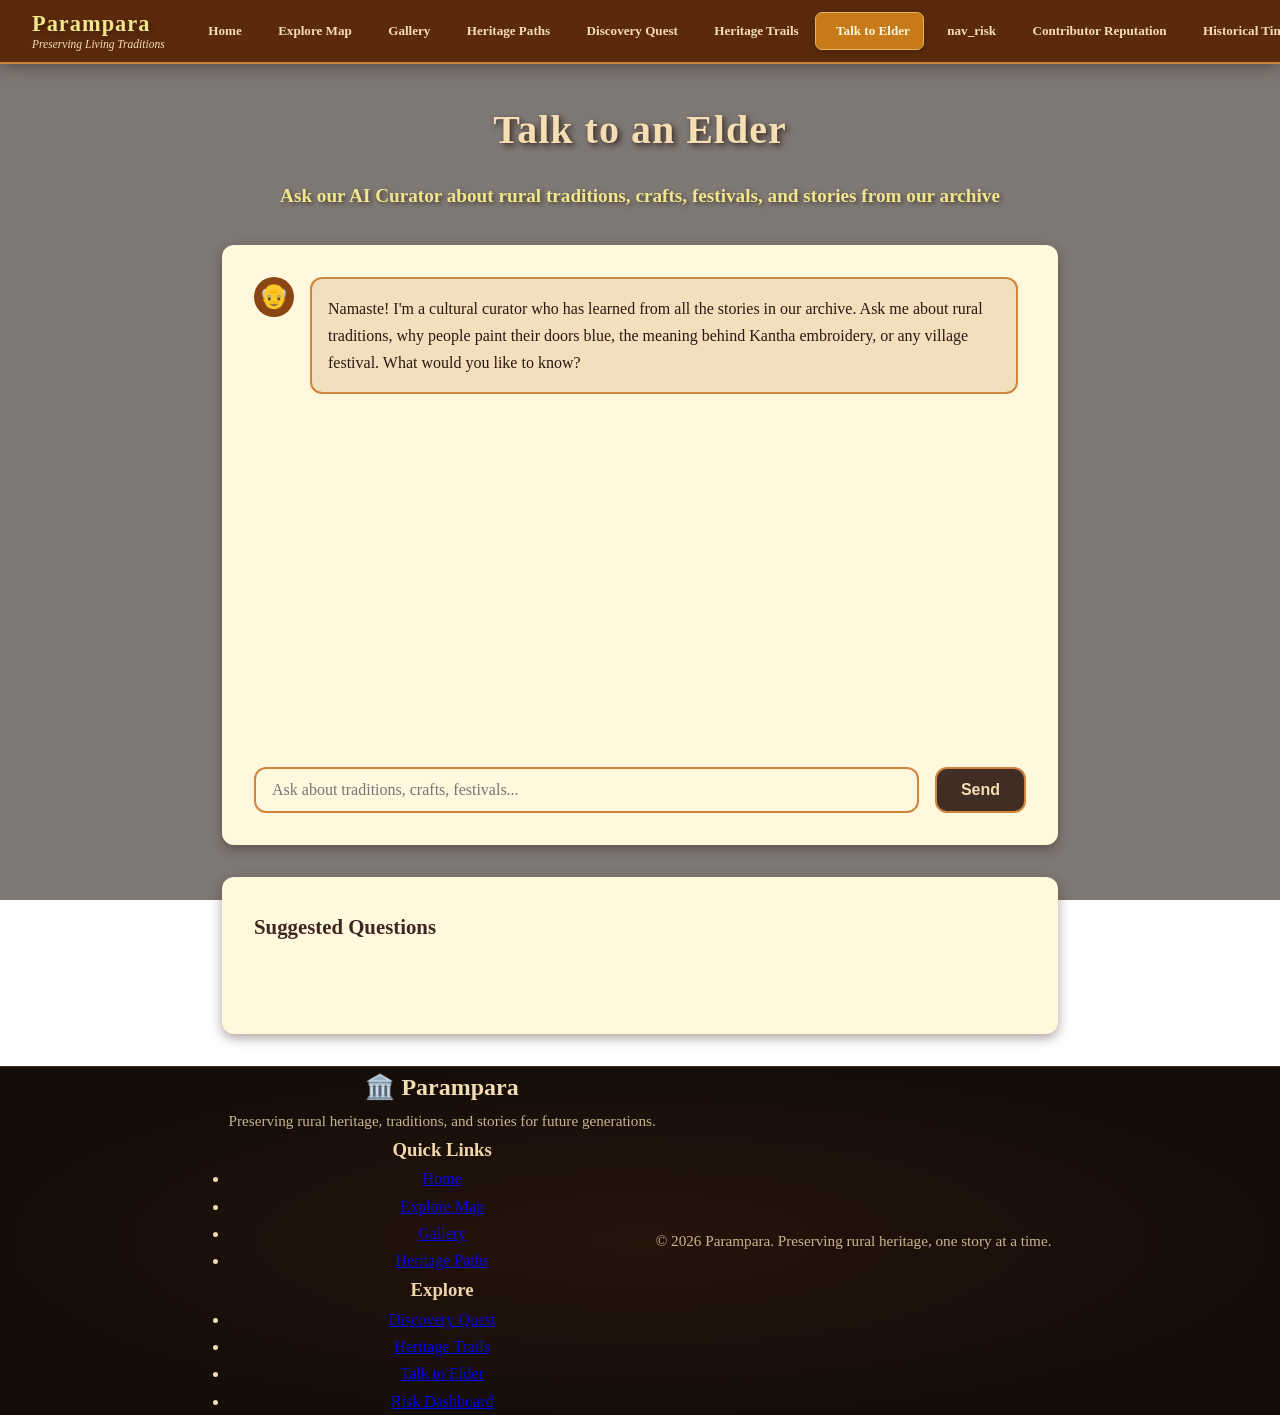
==== commit 8f42e149: "Merge pull request #147 from KolaSailaja/feature/historical-timeline-time-travel-mode feat: add hist" ====
--- a/public/chat.html
+++ b/public/chat.html
@@ -64,6 +64,18 @@
               <span data-i18n="nav_risk">Risk Dashboard</span></a
             >
           </li>
+          <li>
+            <a href="reputation.html"
+              ><i class="ti ti-medal"></i>
+              <span data-i18n="nav_reputation">Contributor Reputation</span></a
+            >
+          </li>
+          <li>
+            <a href="timeline.html"
+              ><i class="ti ti-history"></i>
+              <span data-i18n="nav_timeline">Historical Timeline</span></a
+            >
+          </li>
         </ul>
       </div>
     </nav>
@@ -151,12 +163,44 @@
     </main>
 
     <footer class="footer">
-      <div class="container">
-        <p data-i18n="footer_copy">
-          © 2024 Parampara. Preserving rural heritage, one story at a time.
-        </p>
+      <div class="footer-container">
+        <!-- Brand Section -->
+        <div class="footer-brand">
+          <h2 class="footer-logo">🏛️ Parampara</h2>
+          <p>
+            Preserving rural heritage, traditions, and stories for future
+            generations.
+          </p>
+        </div>
+
+        <!-- Quick Links -->
+        <div class="footer-links">
+          <h3>Quick Links</h3>
+          <ul>
+            <li><a href="index.html">Home</a></li>
+            <li><a href="map.html">Explore Map</a></li>
+            <li><a href="gallery.html">Gallery</a></li>
+            <li><a href="paths.html">Heritage Paths</a></li>
+          </ul>
+        </div>
+
+        <!-- Features -->
+        <div class="footer-links">
+          <h3>Explore</h3>
+          <ul>
+            <li><a href="quest.html">Discovery Quest</a></li>
+            <li><a href="trails.html">Heritage Trails</a></li>
+            <li><a href="chat.html">Talk to Elder</a></li>
+            <li><a href="risk-dashboard.html">Risk Dashboard</a></li>
+          </ul>
+        </div>
+      </div>
+
+      <div class="footer-bottom">
+        <p>© 2026 Parampara. Preserving rural heritage, one story at a time.</p>
       </div>
     </footer>
+
     <!-- Back To Top Button -->
     <button id="backToTopBtn" aria-label="Back to top">↑</button>
     <script src="scripts/chat.js"></script>
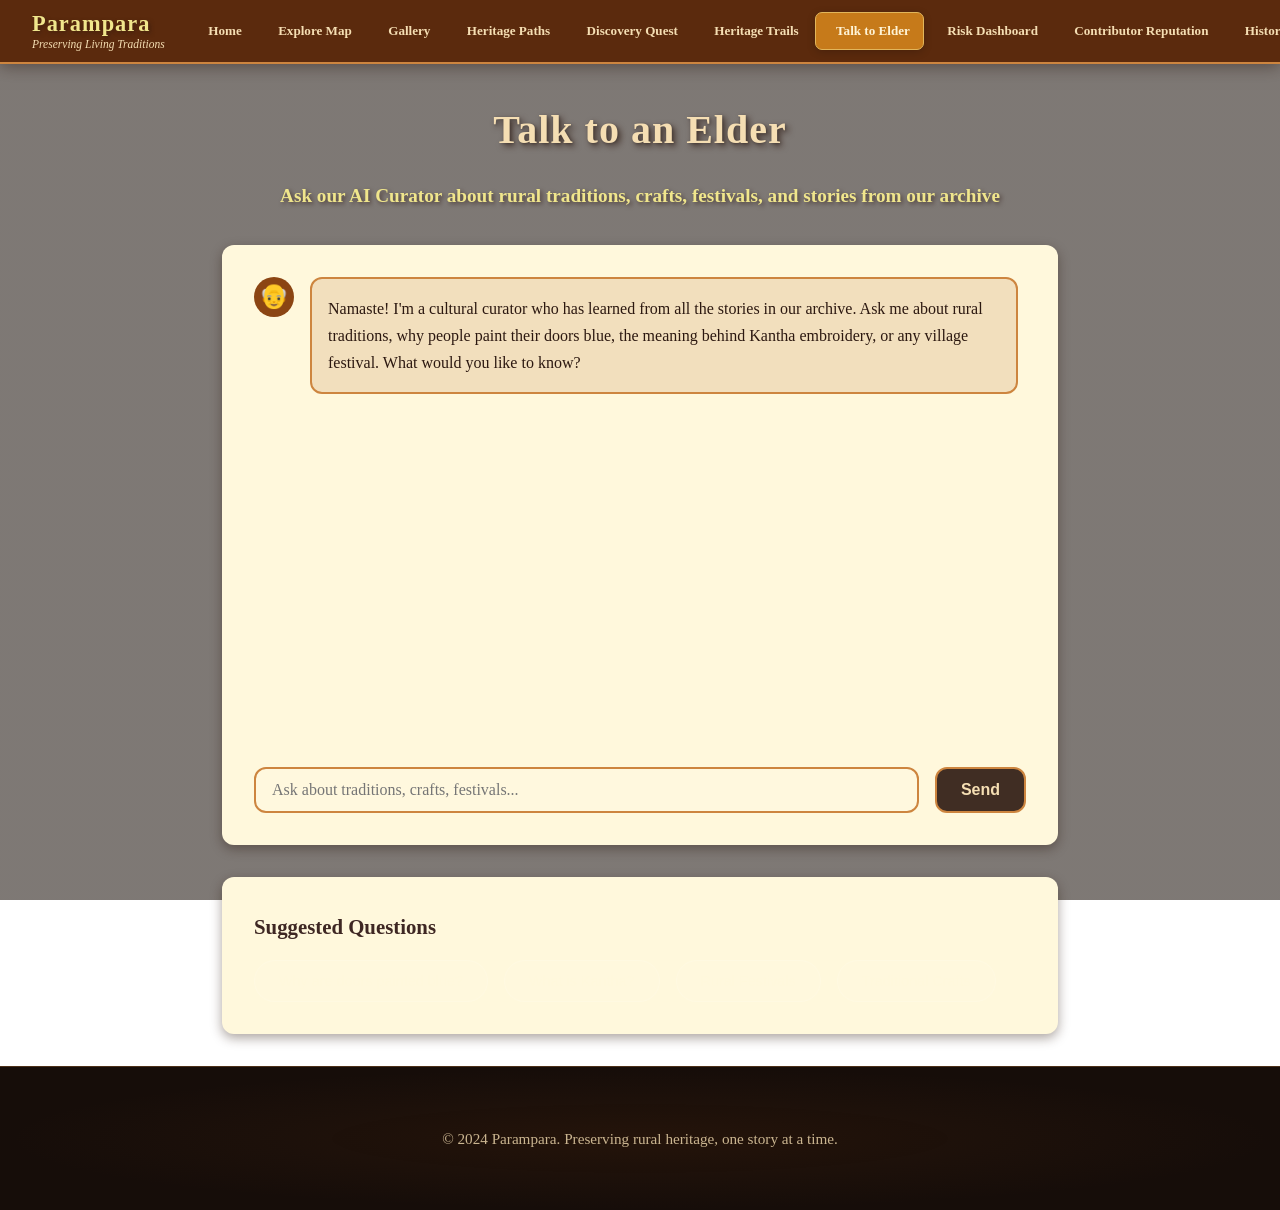
==== commit 485f4a4a: "feat: implement AI-powered cultural story generator" ====
--- a/public/chat.html
+++ b/public/chat.html
@@ -74,6 +74,12 @@
             <a href="timeline.html"
               ><i class="ti ti-history"></i>
               <span data-i18n="nav_timeline">Historical Timeline</span></a
+            >
+          </li>
+          <li>
+            <a href="story-generator.html"
+              ><i class="ti ti-books"></i>
+              <span data-i18n="nav_story_generator">AI Story Generator</span></a
             >
           </li>
         </ul>
@@ -163,44 +169,12 @@
     </main>
 
     <footer class="footer">
-      <div class="footer-container">
-        <!-- Brand Section -->
-        <div class="footer-brand">
-          <h2 class="footer-logo">🏛️ Parampara</h2>
-          <p>
-            Preserving rural heritage, traditions, and stories for future
-            generations.
-          </p>
-        </div>
-
-        <!-- Quick Links -->
-        <div class="footer-links">
-          <h3>Quick Links</h3>
-          <ul>
-            <li><a href="index.html">Home</a></li>
-            <li><a href="map.html">Explore Map</a></li>
-            <li><a href="gallery.html">Gallery</a></li>
-            <li><a href="paths.html">Heritage Paths</a></li>
-          </ul>
-        </div>
-
-        <!-- Features -->
-        <div class="footer-links">
-          <h3>Explore</h3>
-          <ul>
-            <li><a href="quest.html">Discovery Quest</a></li>
-            <li><a href="trails.html">Heritage Trails</a></li>
-            <li><a href="chat.html">Talk to Elder</a></li>
-            <li><a href="risk-dashboard.html">Risk Dashboard</a></li>
-          </ul>
-        </div>
-      </div>
-
-      <div class="footer-bottom">
-        <p>© 2026 Parampara. Preserving rural heritage, one story at a time.</p>
+      <div class="container">
+        <p data-i18n="footer_copy">
+          © 2024 Parampara. Preserving rural heritage, one story at a time.
+        </p>
       </div>
     </footer>
-
     <!-- Back To Top Button -->
     <button id="backToTopBtn" aria-label="Back to top">↑</button>
     <script src="scripts/chat.js"></script>
